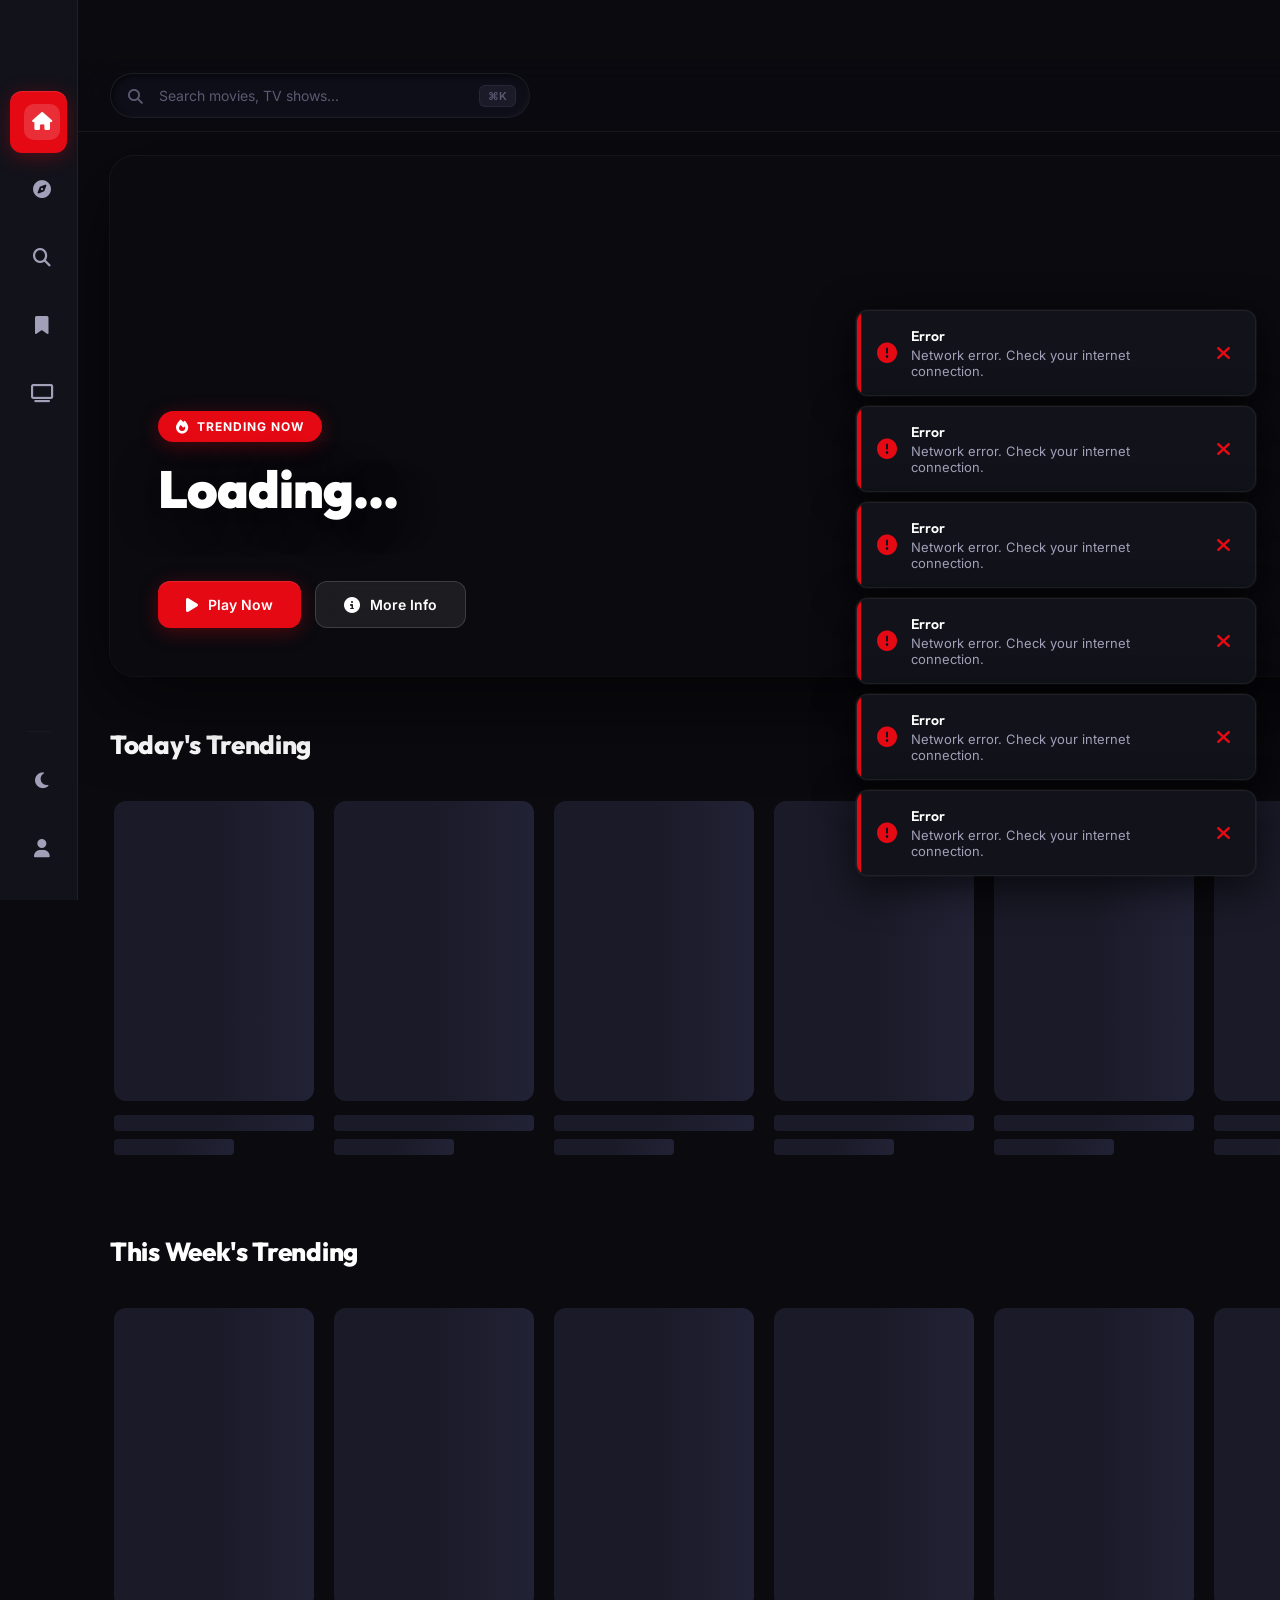
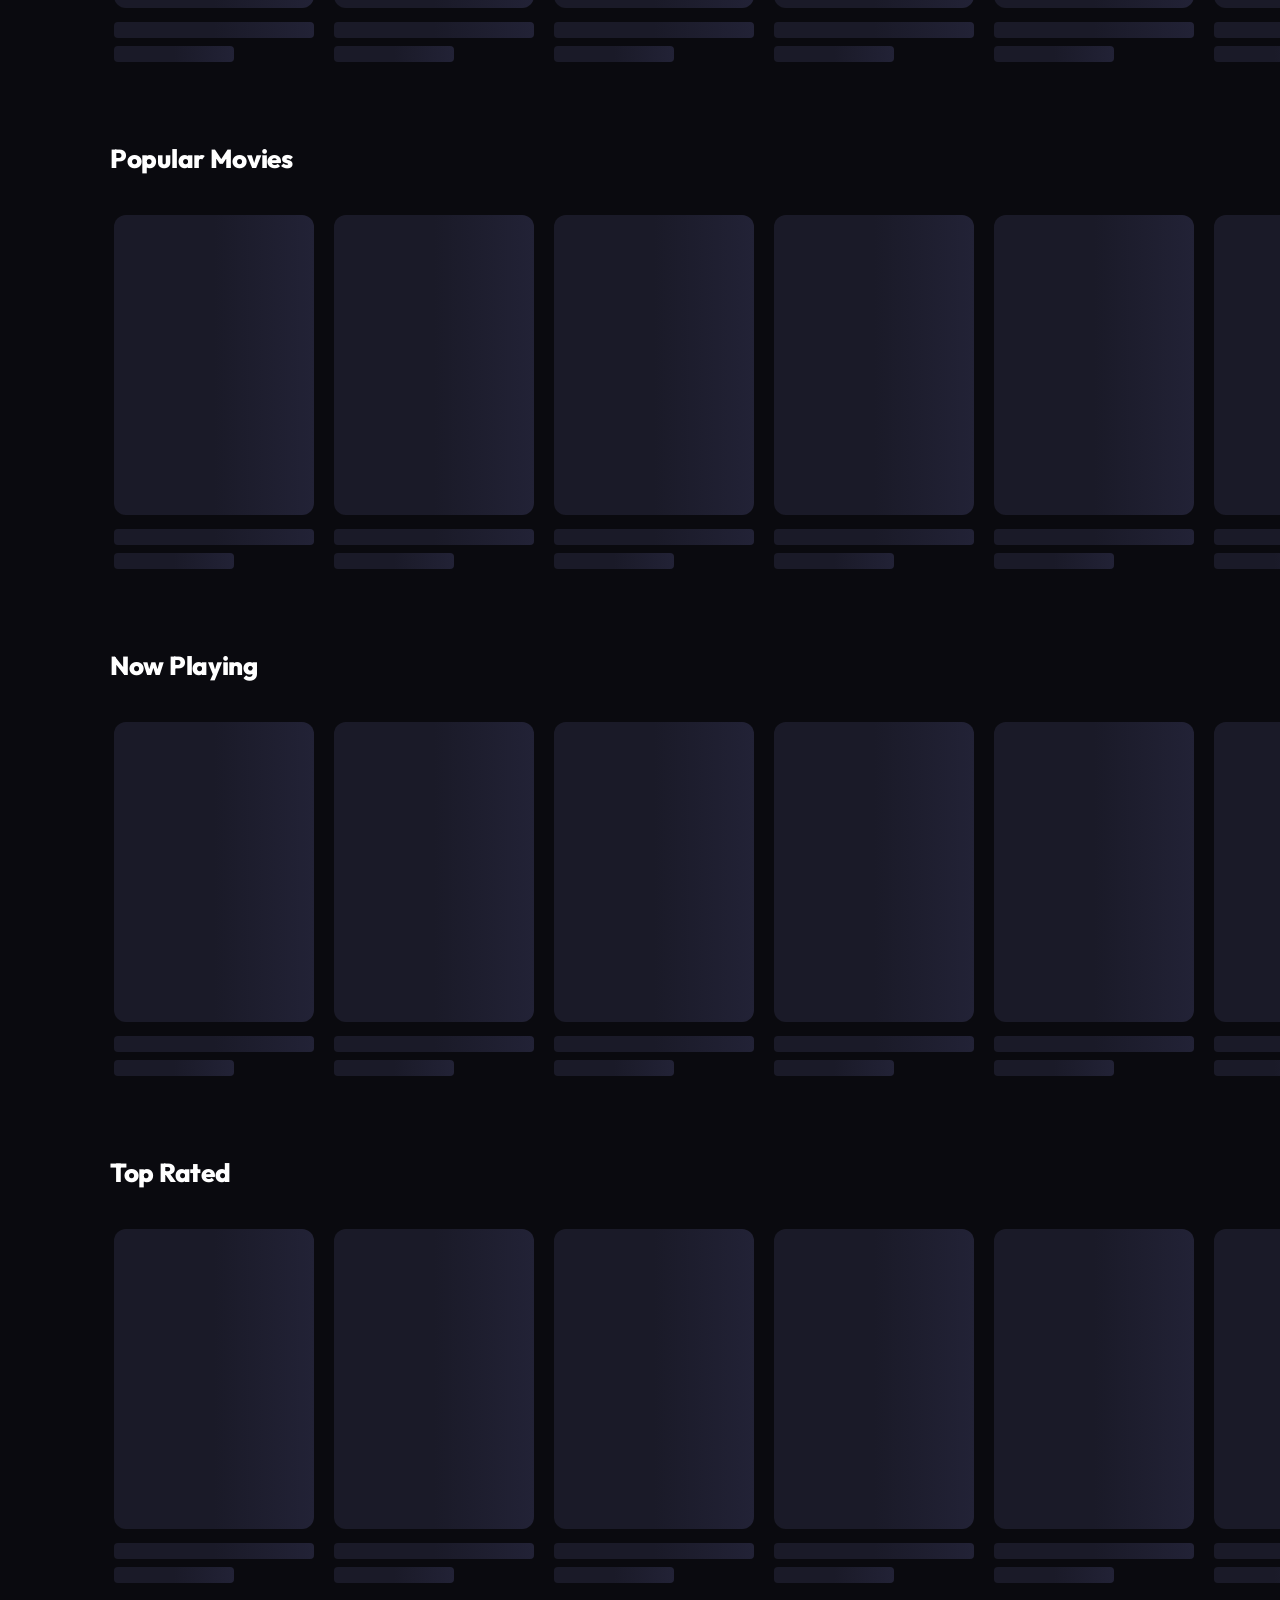
==== index.html @ bbac2f4e "Update index.html" ====
<!DOCTYPE html>
<html lang="en">
<head>
    <meta charset="UTF-8">
    <meta name="viewport" content="width=device-width, initial-scale=1.0, maximum-scale=1.0, user-scalable=no">
    <meta name="description" content="WatchMore - Stream Movies & TV Shows Free. The ultimate streaming experience.">
    <meta name="theme-color" content="#0a0a0f">
    <meta name="apple-mobile-web-app-capable" content="yes">
    <meta name="apple-mobile-web-app-status-bar-style" content="black-translucent">
    <title>WatchMore - Movies & TV Shows</title>

    <!-- Favicon -->
    <link rel="icon" href="data:image/svg+xml,<svg xmlns='http://www.w3.org/2000/svg' viewBox='0 0 100 100'><text y='.9em' font-size='90'>🎬</text></svg>">

    <!-- Fonts -->
    <link rel="preconnect" href="https://fonts.googleapis.com">
    <link rel="preconnect" href="https://fonts.gstatic.com" crossorigin>
    <link href="https://fonts.googleapis.com/css2?family=Outfit:wght@300;400;500;600;700;800;900&family=Inter:wght@300;400;500;600;700&display=swap" rel="stylesheet">

    <!-- Icons -->
    <link rel="stylesheet" href="https://cdnjs.cloudflare.com/ajax/libs/font-awesome/6.5.1/css/all.min.css">

    <!-- Styles -->
    <link rel="stylesheet" href="styles.css">

    <!-- Firebase -->
    <script src="https://www.gstatic.com/firebasejs/10.8.0/firebase-app-compat.js"></script>
    <script src="https://www.gstatic.com/firebasejs/10.8.0/firebase-auth-compat.js"></script>
    <script src="https://www.gstatic.com/firebasejs/10.8.0/firebase-firestore-compat.js"></script>
</head>
<body data-theme="dark">
    <div class="app">
        <!-- ============================================
             MOBILE HEADER
             ============================================ -->
        <header class="mobile-header">
            <div class="mobile-logo" onclick="navigateTo('home')">
                <span class="logo-icon">🎬</span>
                <span class="logo-text">Watch<span>More</span></span>
            </div>
            <div class="mobile-actions">
                <button class="mobile-icon-btn" onclick="toggleTheme()" title="Toggle theme">
                    <i class="fas fa-moon" id="mobile-theme-icon"></i>
                </button>
                <button class="mobile-icon-btn" id="mobile-login-btn" onclick="showAuthModal()" title="Account">
                    <i class="fas fa-user"></i>
                </button>
                <div class="mobile-user-avatar" id="mobile-user-avatar" onclick="showAuthModal()" style="display:none">
                    <span id="mobile-user-initial">U</span>
                </div>
            </div>
        </header>

        <!-- ============================================
             SIDEBAR NAVIGATION (Desktop)
             ============================================ -->
        <aside class="sidebar">
            <div class="sidebar-logo" onclick="navigateTo('home')">
                <span class="logo-icon">🎬</span>
                <span class="logo-text">Watch<span>More</span></span>
            </div>

            <nav class="nav-items">
                <a class="nav-item active" data-page="home" onclick="navigateTo('home')">
                    <div class="nav-icon-wrap"><i class="fas fa-home"></i></div>
                    <span class="nav-label">Home</span>
                </a>
                <a class="nav-item" data-page="discover" onclick="navigateTo('discover')">
                    <div class="nav-icon-wrap"><i class="fas fa-compass"></i></div>
                    <span class="nav-label">Discover</span>
                </a>
                <a class="nav-item" data-page="search" onclick="navigateTo('search')">
                    <div class="nav-icon-wrap"><i class="fas fa-search"></i></div>
                    <span class="nav-label">Search</span>
                </a>
                <a class="nav-item" data-page="library" onclick="navigateTo('library')">
                    <div class="nav-icon-wrap"><i class="fas fa-bookmark"></i></div>
                    <span class="nav-label">Library</span>
                </a>
                <a class="nav-item" data-page="tv" onclick="navigateTo('tv')">
                    <div class="nav-icon-wrap"><i class="fas fa-tv"></i></div>
                    <span class="nav-label">TV Shows</span>
                </a>
            </nav>

            <div class="sidebar-bottom">
                <div class="sidebar-divider"></div>
                <button class="nav-item" onclick="toggleTheme()">
                    <div class="nav-icon-wrap"><i class="fas fa-moon" id="theme-icon"></i></div>
                    <span class="nav-label">Theme</span>
                </button>
                <button class="nav-item" id="auth-nav-item" onclick="showAuthModal()">
                    <div class="nav-icon-wrap"><i class="fas fa-user"></i></div>
                    <span class="nav-label">Account</span>
                </button>
            </div>
        </aside>

        <!-- ============================================
             MAIN CONTENT
             ============================================ -->
        <main class="main-content">
            <!-- Top Navbar (Desktop) -->
            <header class="top-navbar">
                <div class="search-box">
                    <i class="fas fa-search"></i>
                    <input type="text" id="global-search" placeholder="Search movies, TV shows..." autocomplete="off">
                    <span class="search-shortcut">⌘K</span>
                </div>
                <div class="top-actions">
                    <button class="icon-btn" onclick="toggleTheme()" title="Toggle theme">
                        <i class="fas fa-moon" id="top-theme-icon"></i>
                    </button>
                    <div class="user-avatar" id="user-avatar" onclick="showAuthModal()" style="display:none" title="Account">
                        <span id="user-initial">U</span>
                    </div>
                    <button class="icon-btn" id="login-btn" onclick="showAuthModal()" title="Sign In">
                        <i class="fas fa-user"></i>
                    </button>
                </div>
            </header>

            <!-- ============================================
                 PAGES
                 ============================================ -->
            <div id="pages-container">

                <!-- HOME PAGE -->
                <div class="page active" id="page-home">
                    <div class="content">
                        <!-- Hero Section -->
                        <div class="hero" id="hero-section">
                            <div class="hero-slides" id="hero-slides"></div>
                            <div class="hero-overlay"></div>
                            <div class="hero-content">
                                <div class="hero-badge" id="hero-badge">
                                    <i class="fas fa-fire"></i> Trending Now
                                </div>
                                <h1 class="hero-title" id="hero-title">Loading...</h1>
                                <div class="hero-meta" id="hero-meta"></div>
                                <p class="hero-desc" id="hero-desc"></p>
                                <div class="hero-actions">
                                    <button class="btn btn-primary" id="hero-play" onclick="playFeatured()">
                                        <i class="fas fa-play"></i> Play Now
                                    </button>
                                    <button class="btn btn-secondary" id="hero-info" onclick="showFeaturedDetail()">
                                        <i class="fas fa-info-circle"></i> More Info
                                    </button>
                                </div>
                            </div>
                            <div class="hero-indicators" id="hero-indicators"></div>
                        </div>

                        <!-- Today's Trending -->
                        <div class="section">
                            <div class="section-header">
                                <h2 class="section-title">Today's Trending</h2>
                                <a class="see-all" onclick="navigateTo('discover')">See All <i class="fas fa-chevron-right"></i></a>
                            </div>
                            <div class="carousel-container">
                                <button class="carousel-nav prev" onclick="scrollCarousel('trending-today', -1)"><i class="fas fa-chevron-left"></i></button>
                                <div class="carousel" id="trending-today"></div>
                                <button class="carousel-nav next" onclick="scrollCarousel('trending-today', 1)"><i class="fas fa-chevron-right"></i></button>
                            </div>
                        </div>

                        <!-- This Week's Trending -->
                        <div class="section">
                            <div class="section-header">
                                <h2 class="section-title">This Week's Trending</h2>
                                <a class="see-all" onclick="navigateTo('discover')">See All <i class="fas fa-chevron-right"></i></a>
                            </div>
                            <div class="carousel-container">
                                <button class="carousel-nav prev" onclick="scrollCarousel('trending-week', -1)"><i class="fas fa-chevron-left"></i></button>
                                <div class="carousel" id="trending-week"></div>
                                <button class="carousel-nav next" onclick="scrollCarousel('trending-week', 1)"><i class="fas fa-chevron-right"></i></button>
                            </div>
                        </div>

                        <!-- Popular Movies -->
                        <div class="section">
                            <div class="section-header">
                                <h2 class="section-title">Popular Movies</h2>
                                <a class="see-all" onclick="navigateTo('discover')">See All <i class="fas fa-chevron-right"></i></a>
                            </div>
                            <div class="carousel-container">
                                <button class="carousel-nav prev" onclick="scrollCarousel('popular', -1)"><i class="fas fa-chevron-left"></i></button>
                                <div class="carousel" id="popular"></div>
                                <button class="carousel-nav next" onclick="scrollCarousel('popular', 1)"><i class="fas fa-chevron-right"></i></button>
                            </div>
                        </div>

                        <!-- Now Playing -->
                        <div class="section">
                            <div class="section-header">
                                <h2 class="section-title">Now Playing</h2>
                                <a class="see-all" onclick="navigateTo('discover')">See All <i class="fas fa-chevron-right"></i></a>
                            </div>
                            <div class="carousel-container">
                                <button class="carousel-nav prev" onclick="scrollCarousel('now-playing', -1)"><i class="fas fa-chevron-left"></i></button>
                                <div class="carousel" id="now-playing"></div>
                                <button class="carousel-nav next" onclick="scrollCarousel('now-playing', 1)"><i class="fas fa-chevron-right"></i></button>
                            </div>
                        </div>

                        <!-- Top Rated -->
                        <div class="section">
                            <div class="section-header">
                                <h2 class="section-title">Top Rated</h2>
                                <a class="see-all" onclick="navigateTo('discover')">See All <i class="fas fa-chevron-right"></i></a>
                            </div>
                            <div class="carousel-container">
                                <button class="carousel-nav prev" onclick="scrollCarousel('top-rated', -1)"><i class="fas fa-chevron-left"></i></button>
                                <div class="carousel" id="top-rated"></div>
                                <button class="carousel-nav next" onclick="scrollCarousel('top-rated', 1)"><i class="fas fa-chevron-right"></i></button>
                            </div>
                        </div>
                    </div>
                </div>

                <!-- DISCOVER PAGE -->
                <div class="page" id="page-discover">
                    <div class="page-header">
                        <h1>Discover</h1>
                        <div class="content-tabs">
                            <button class="content-tab active" data-type="movie" onclick="setContentType('movie')">Movies</button>
                            <button class="content-tab" data-type="tv" onclick="setContentType('tv')">TV Shows</button>
                        </div>
                        <div class="filter-chips" id="discover-filters">
                            <button class="filter-chip active" data-filter="discover" onclick="setFilter('discover')">Discover</button>
                            <button class="filter-chip" data-filter="todayTrending" onclick="setFilter('todayTrending')">Trending Today</button>
                            <button class="filter-chip" data-filter="thisWeekTrending" onclick="setFilter('thisWeekTrending')">Trending Week</button>
                            <button class="filter-chip" data-filter="popular" onclick="setFilter('popular')">Popular</button>
                            <button class="filter-chip" data-filter="nowPlaying" onclick="setFilter('nowPlaying')">Now Playing</button>
                            <button class="filter-chip" data-filter="upcoming" onclick="setFilter('upcoming')">Upcoming</button>
                            <button class="filter-chip" data-filter="topRated" onclick="setFilter('topRated')">Top Rated</button>
                        </div>
                    </div>
                    <div class="content">
                        <div class="movie-grid" id="discover-grid"></div>
                        <div class="pagination" id="discover-pagination"></div>
                    </div>
                </div>

                <!-- TV SHOWS PAGE -->
                <div class="page" id="page-tv">
                    <div class="page-header">
                        <h1>TV Shows</h1>
                        <p>Stream the best TV series and shows</p>
                        <div class="filter-chips" id="tv-filters">
                            <button class="filter-chip active" data-filter="popular" onclick="TVPage.setFilter('popular')">Popular</button>
                            <button class="filter-chip" data-filter="topRated" onclick="TVPage.setFilter('topRated')">Top Rated</button>
                            <button class="filter-chip" data-filter="onTheAir" onclick="TVPage.setFilter('onTheAir')">On The Air</button>
                            <button class="filter-chip" data-filter="airingToday" onclick="TVPage.setFilter('airingToday')">Airing Today</button>
                        </div>
                    </div>
                    <div class="content">
                        <div class="movie-grid" id="tv-grid"></div>
                        <div class="pagination" id="tv-pagination"></div>
                    </div>
                </div>

                <!-- SEARCH PAGE -->
                <div class="page" id="page-search">
                    <div class="page-header">
                        <h1>Search</h1>
                        <p id="search-subtitle">Find your favorite movies and TV shows</p>
                    </div>
                    <div class="content">
                        <div class="search-page-bar" id="search-page-bar">
                            <div class="search-box mobile-search-box">
                                <i class="fas fa-search"></i>
                                <input type="text" id="page-search-input" placeholder="Search movies, TV shows..." autocomplete="off">
                                <button class="search-clear-btn" id="search-clear" onclick="SearchPage.clearSearch()" style="display:none">
                                    <i class="fas fa-times"></i>
                                </button>
                            </div>
                        </div>
                        <div class="movie-grid" id="search-grid"></div>
                        <div class="no-results" id="search-empty" style="display:none">
                            <i class="fas fa-search"></i>
                            <h3>No results found</h3>
                            <p>Try searching with different keywords</p>
                        </div>
                    </div>
                </div>

                <!-- LIBRARY PAGE -->
                <div class="page" id="page-library">
                    <div class="page-header">
                        <h1>My Library</h1>
                        <p>Your saved movies and TV shows</p>
                    </div>
                    <div class="content">
                        <div class="movie-grid" id="library-grid"></div>
                        <div class="library-empty" id="library-empty">
                            <i class="fas fa-bookmark"></i>
                            <h3>Your library is empty</h3>
                            <p>Save movies and TV shows to watch later</p>
                            <button class="btn btn-primary mt-4" onclick="navigateTo('discover')">
                                <i class="fas fa-compass"></i> Discover
                            </button>
                        </div>
                    </div>
                </div>

                <!-- DETAIL PAGE -->
                <div class="page" id="page-detail">
                    <div class="detail-hero">
                        <div class="backdrop" id="detail-backdrop"></div>
                    </div>
                    <div class="detail-content">
                        <div class="detail-poster">
                            <img id="detail-poster-img" src="" alt="" loading="eager">
                        </div>
                        <div class="detail-info">
                            <span class="detail-type-badge" id="detail-type">Movie</span>
                            <h1 class="detail-title" id="detail-title">Loading...</h1>
                            <div class="detail-meta">
                                <div class="rating-large"><i class="fas fa-star"></i><span id="detail-rating">0.0</span></div>
                                <span class="badge" id="detail-year">2024</span>
                                <span class="badge" id="detail-runtime">2h 30m</span>
                                <span class="badge" id="detail-episodes" style="display:none"></span>
                            </div>
                            <div class="genre-tags" id="detail-genres"></div>
                            <div class="detail-actions">
                                <button class="btn btn-primary" onclick="playCurrent()">
                                    <i class="fas fa-play"></i> Play Now
                                </button>
                                <button class="btn btn-watchlist" id="detail-watchlist-btn" onclick="toggleWatchlistCurrent()">
                                    <i class="fas fa-bookmark"></i> Add to Watchlist
                                </button>
                                <button class="btn btn-secondary" onclick="shareCurrent()">
                                    <i class="fas fa-share"></i>
                                </button>
                            </div>
                            <p class="detail-overview" id="detail-overview"></p>
                            <div class="stats-row">
                                <div class="stat">
                                    <div class="stat-value" id="detail-status">Released</div>
                                    <div class="stat-label">Status</div>
                                </div>
                                <div class="stat">
                                    <div class="stat-value" id="detail-budget">-</div>
                                    <div class="stat-label">Budget</div>
                                </div>
                                <div class="stat">
                                    <div class="stat-value" id="detail-revenue">-</div>
                                    <div class="stat-label">Revenue</div>
                                </div>
                                <div class="stat">
                                    <div class="stat-value" id="detail-votes">0</div>
                                    <div class="stat-label">Votes</div>
                                </div>
                            </div>
                            <!-- Seasons for TV -->
                            <div class="seasons-section" id="seasons-section" style="display:none">
                                <h3>Seasons</h3>
                                <div class="seasons-grid" id="seasons-grid"></div>
                            </div>
                        </div>
                    </div>
                    <div class="detail-sections">
                        <div class="section">
                            <div class="section-header"><h2 class="section-title">Top Cast</h2></div>
                            <div class="cast-grid" id="detail-cast"></div>
                        </div>
                        <div class="section" id="related-section">
                            <div class="section-header"><h2 class="section-title">More Like This</h2></div>
                            <div class="carousel-container">
                                <button class="carousel-nav prev" onclick="scrollCarousel('related', -1)"><i class="fas fa-chevron-left"></i></button>
                                <div class="carousel" id="related"></div>
                                <button class="carousel-nav next" onclick="scrollCarousel('related', 1)"><i class="fas fa-chevron-right"></i></button>
                            </div>
                        </div>
                    </div>
                </div>
            </div>
        </main>

        <!-- ============================================
             BOTTOM NAV (Mobile)
             ============================================ -->
        <nav class="bottom-nav">
            <a class="bottom-nav-item active" data-page="home" onclick="navigateTo('home')">
                <i class="fas fa-home"></i>
                <span>Home</span>
            </a>
            <a class="bottom-nav-item" data-page="discover" onclick="navigateTo('discover')">
                <i class="fas fa-compass"></i>
                <span>Discover</span>
            </a>
            <a class="bottom-nav-item" data-page="search" onclick="navigateTo('search')">
                <i class="fas fa-search"></i>
                <span>Search</span>
            </a>
            <a class="bottom-nav-item" data-page="tv" onclick="navigateTo('tv')">
                <i class="fas fa-tv"></i>
                <span>TV</span>
            </a>
            <a class="bottom-nav-item" data-page="library" onclick="navigateTo('library')">
                <i class="fas fa-bookmark"></i>
                <span>Library</span>
            </a>
        </nav>
    </div>

    <!-- ============================================
         AUTH MODAL
         ============================================ -->
    <div class="modal-overlay" id="auth-modal">
        <div class="modal">
            <button class="modal-close" onclick="closeAuthModal()"><i class="fas fa-times"></i></button>
            <div class="modal-header">
                <div class="modal-logo">🎬 WatchMore</div>
                <h2 id="auth-title">Welcome Back</h2>
                <p id="auth-subtitle">Sign in to access your library</p>
            </div>

            <div class="social-login">
                <button class="social-btn" onclick="UI.showToast('Google sign-in coming soon', 'info')">
                    <i class="fab fa-google"></i> Google
                </button>
                <button class="social-btn" onclick="UI.showToast('GitHub sign-in coming soon', 'info')">
                    <i class="fab fa-github"></i> GitHub
                </button>
            </div>

            <div class="divider-text">or continue with email</div>

            <form id="auth-form" onsubmit="handleAuth(event)">
                <div class="form-group">
                    <label>Email</label>
                    <input type="email" id="auth-email" placeholder="you@example.com" required>
                </div>
                <div class="form-group">
                    <label>Password</label>
                    <input type="password" id="auth-password" placeholder="••••••••" required minlength="6">
                </div>
                <button type="submit" class="btn btn-primary" id="auth-btn">
                    <i class="fas fa-sign-in-alt"></i> Sign In
                </button>
            </form>
            <div class="modal-footer">
                <span id="auth-footer-text">Don't have an account?</span>
                <a onclick="toggleAuthMode()" id="auth-toggle">Sign Up</a>
            </div>
        </div>
    </div>

    <!-- ============================================
         PLAYER MODAL
         ============================================ -->
    <div class="player-modal" id="player-modal">
        <div class="player-wrapper">
            <button class="player-close" onclick="closePlayer()"><i class="fas fa-times"></i></button>
            <div class="player-container">
                <iframe id="player-iframe" src="" allowfullscreen allow="autoplay; fullscreen; picture-in-picture; encrypted-media"></iframe>
            </div>
            <div class="player-title" id="player-title"></div>
            <div class="player-controls-bar">
                <span id="player-info-text"></span>
                <div class="player-controls-right">
                    <button class="btn btn-sm btn-ghost" onclick="PlayerManager.switchSource()" title="Switch video source">
                        <i class="fas fa-sync-alt"></i> Switch Source
                    </button>
                    <button class="btn btn-sm btn-ghost" onclick="PlayerManager.toggleFullscreen()">
                        <i class="fas fa-expand"></i> Fullscreen
                    </button>
                </div>
            </div>
        </div>
    </div>

    <!-- ============================================
         SEASON EPISODES MODAL
         ============================================ -->
    <div class="modal-overlay" id="season-modal">
        <div class="modal modal-wide">
            <button class="modal-close" onclick="closeSeasonModal()"><i class="fas fa-times"></i></button>
            <div class="modal-header">
                <h2 id="season-title">Season 1</h2>
            </div>
            <div class="episodes-list" id="episodes-list"></div>
        </div>
    </div>

    <!-- ============================================
         TOAST CONTAINER
         ============================================ -->
    <div class="toast-container" id="toast-container"></div>

    <!-- ============================================
         SCRIPTS
         ============================================ -->
    <script src="utils.js"></script>
    <script src="components.js"></script>
    <script src="router.js"></script>
    <script src="home.js"></script>
    <script src="discover.js"></script>
    <script src="tv.js"></script>
    <script src="search.js"></script>
    <script src="library.js"></script>
    <script src="detail.js"></script>
    <script src="app.js"></script>
</body>
</html>
---- styles.css ----
/* ============================================
   WATCHMORE - Premium Stylesheet
   Neumorphism + Glassmorphism Design System
   ============================================ */

:root {
    --bg-primary: #0a0a0f;
    --bg-secondary: #12121a;
    --bg-tertiary: #1a1a28;
    --bg-card: #161622;
    --bg-hover: #222236;
    --bg-input: #0e0e18;
    --bg-elevated: #1e1e30;
    --text-primary: #FFFFFF;
    --text-secondary: #a0a0b8;
    --text-muted: #5a5a72;
    --text-subtle: #3a3a52;
    --accent: #e50914;
    --accent-hover: #c40812;
    --accent-glow: rgba(229, 9, 20, 0.3);
    --accent-light: rgba(229, 9, 20, 0.12);
    --accent-secondary: #7c3aed;
    --accent-secondary-glow: rgba(124, 58, 237, 0.3);
    --border: rgba(255,255,255,0.06);
    --border-light: rgba(255,255,255,0.1);
    --border-glow: rgba(255,255,255,0.04);
    --shadow: rgba(0,0,0,0.5);
    --shadow-lg: rgba(0,0,0,0.7);
    --shadow-sm: rgba(0,0,0,0.3);
    --neu-shadow-light: rgba(255,255,255,0.03);
    --neu-shadow-dark: rgba(0,0,0,0.6);
    --sidebar-width: 78px;
    --sidebar-expanded: 240px;
    --topbar-height: 72px;
    --bottom-nav-height: 64px;
    --radius: 16px;
    --radius-sm: 12px;
    --radius-lg: 24px;
    --radius-xl: 32px;
    --radius-pill: 100px;
    --transition: all 0.35s cubic-bezier(0.4, 0, 0.2, 1);
    --transition-fast: all 0.2s cubic-bezier(0.4, 0, 0.2, 1);
    --transition-bounce: all 0.4s cubic-bezier(0.34, 1.56, 0.64, 1);
    --font-heading: 'Outfit', -apple-system, BlinkMacSystemFont, sans-serif;
    --font-body: 'Inter', -apple-system, BlinkMacSystemFont, sans-serif;
}

[data-theme="light"] {
    --bg-primary: #f0f2f5;
    --bg-secondary: #e8eaf0;
    --bg-tertiary: #dde0e8;
    --bg-card: #ffffff;
    --bg-hover: #e0e3eb;
    --bg-input: #f5f6fa;
    --bg-elevated: #ffffff;
    --text-primary: #0f0f1a;
    --text-secondary: #4a4a62;
    --text-muted: #8a8aa0;
    --text-subtle: #c0c0d0;
    --border: rgba(0,0,0,0.06);
    --border-light: rgba(0,0,0,0.1);
    --border-glow: rgba(0,0,0,0.04);
    --shadow: rgba(0,0,0,0.08);
    --shadow-lg: rgba(0,0,0,0.15);
    --shadow-sm: rgba(0,0,0,0.04);
    --neu-shadow-light: rgba(255,255,255,0.8);
    --neu-shadow-dark: rgba(163,177,198,0.5);
}

* { margin: 0; padding: 0; box-sizing: border-box; -webkit-tap-highlight-color: transparent; }
html { scroll-behavior: smooth; -webkit-text-size-adjust: 100%; }
body { font-family: var(--font-body); background: var(--bg-primary); color: var(--text-primary); overflow-x: hidden; transition: var(--transition); -webkit-font-smoothing: antialiased; -moz-osx-font-smoothing: grayscale; min-height: 100vh; }
::-webkit-scrollbar { width: 6px; height: 6px; }
::-webkit-scrollbar-track { background: transparent; }
::-webkit-scrollbar-thumb { background: var(--bg-tertiary); border-radius: 3px; }
::-webkit-scrollbar-thumb:hover { background: var(--text-muted); }
::selection { background: var(--accent); color: white; }
.app { display: flex; min-height: 100vh; }

/* Mobile Header */
.mobile-header { display: none; position: fixed; top: 0; left: 0; right: 0; height: 60px; background: rgba(10, 10, 15, 0.92); backdrop-filter: blur(24px) saturate(180%); -webkit-backdrop-filter: blur(24px) saturate(180%); border-bottom: 1px solid var(--border); z-index: 1000; align-items: center; justify-content: space-between; padding: 0 16px; transition: var(--transition); }
[data-theme="light"] .mobile-header { background: rgba(240, 242, 245, 0.92); }
.mobile-logo { display: flex; align-items: center; gap: 10px; cursor: pointer; font-family: var(--font-heading); font-weight: 800; font-size: 18px; letter-spacing: -0.5px; }
.mobile-logo .logo-icon { font-size: 24px; }
.mobile-logo .logo-text span { color: var(--accent); }
.mobile-actions { display: flex; align-items: center; gap: 8px; }
.mobile-icon-btn { width: 38px; height: 38px; border-radius: 50%; border: 1px solid var(--border); background: var(--bg-secondary); color: var(--text-primary); cursor: pointer; display: flex; align-items: center; justify-content: center; font-size: 15px; transition: var(--transition-fast); }
.mobile-icon-btn:hover { background: var(--bg-hover); transform: scale(1.08); }
.mobile-user-avatar { width: 36px; height: 36px; border-radius: 50%; background: linear-gradient(135deg, var(--accent), var(--accent-secondary)); display: flex; align-items: center; justify-content: center; font-weight: 700; font-size: 13px; color: white; cursor: pointer; border: 2px solid transparent; transition: var(--transition-fast); }

/* Sidebar */
.sidebar { position: fixed; left: 0; top: 0; width: var(--sidebar-width); height: 100vh; background: var(--bg-secondary); border-right: 1px solid var(--border); display: flex; flex-direction: column; align-items: center; padding: 20px 0; z-index: 1000; transition: var(--transition); overflow: hidden; }
.sidebar-logo { display: flex; align-items: center; gap: 12px; margin-bottom: 36px; cursor: pointer; font-family: var(--font-heading); font-weight: 800; font-size: 20px; letter-spacing: -0.5px; white-space: nowrap; padding: 0 14px; transition: var(--transition); }
.sidebar-logo .logo-icon { font-size: 28px; flex-shrink: 0; }
.sidebar-logo .logo-text { opacity: 0; transition: opacity 0.25s ease; white-space: nowrap; }
.sidebar-logo .logo-text span { color: var(--accent); }
.sidebar-logo:hover { transform: scale(1.03); }
.nav-items { display: flex; flex-direction: column; gap: 6px; width: 100%; padding: 0 10px; flex: 1; }
.nav-item { display: flex; align-items: center; gap: 14px; padding: 13px 14px; border-radius: var(--radius-sm); cursor: pointer; transition: var(--transition-fast); color: var(--text-secondary); text-decoration: none; font-size: 14px; font-weight: 600; position: relative; border: none; background: none; font-family: inherit; width: 100%; }
.nav-item:hover { background: var(--bg-hover); color: var(--text-primary); }
.nav-item.active { background: var(--accent); color: white; box-shadow: 0 4px 20px var(--accent-glow), inset 0 1px 0 rgba(255,255,255,0.1); }
.nav-item .nav-icon-wrap { width: 36px; height: 36px; border-radius: 10px; display: flex; align-items: center; justify-content: center; font-size: 18px; flex-shrink: 0; transition: var(--transition-fast); background: transparent; }
.nav-item.active .nav-icon-wrap { background: rgba(255,255,255,0.15); }
.nav-label { opacity: 0; white-space: nowrap; transition: opacity 0.25s ease; font-size: 14px; font-weight: 600; }
.sidebar:hover { width: var(--sidebar-expanded); }
.sidebar:hover .logo-text, .sidebar:hover .nav-label { opacity: 1; }
.sidebar-bottom { width: 100%; padding: 0 10px; display: flex; flex-direction: column; gap: 6px; margin-top: auto; }
.sidebar-divider { height: 1px; background: var(--border); margin: 12px 16px; opacity: 0.5; }

/* Main Content */
.main-content { margin-left: var(--sidebar-width); flex: 1; min-height: 100vh; transition: var(--transition); display: flex; flex-direction: column; }
.sidebar:hover ~ .main-content { margin-left: var(--sidebar-expanded); }

/* Top Navbar */
.top-navbar { position: sticky; top: 0; height: var(--topbar-height); background: rgba(10, 10, 15, 0.8); backdrop-filter: blur(24px) saturate(180%); -webkit-backdrop-filter: blur(24px) saturate(180%); border-bottom: 1px solid var(--border); display: flex; align-items: center; justify-content: space-between; padding: 0 32px; z-index: 100; transition: var(--transition); gap: 20px; }
[data-theme="light"] .top-navbar { background: rgba(240, 242, 245, 0.8); }
.search-box { position: relative; width: 420px; max-width: 100%; flex-shrink: 1; }
.search-box input { width: 100%; padding: 13px 16px 13px 48px; border-radius: var(--radius-pill); border: 1px solid var(--border); background: var(--bg-input); color: var(--text-primary); font-family: var(--font-body); font-size: 14px; outline: none; transition: var(--transition-fast); box-shadow: inset 2px 2px 5px var(--neu-shadow-dark), inset -2px -2px 5px var(--neu-shadow-light); }
.search-box input::placeholder { color: var(--text-muted); }
.search-box input:focus { border-color: var(--accent); box-shadow: 0 0 0 3px var(--accent-light), inset 2px 2px 5px var(--neu-shadow-dark), inset -2px -2px 5px var(--neu-shadow-light); }
.search-box i { position: absolute; left: 18px; top: 50%; transform: translateY(-50%); color: var(--text-muted); font-size: 15px; pointer-events: none; }
.search-shortcut { position: absolute; right: 14px; top: 50%; transform: translateY(-50%); background: var(--bg-tertiary); padding: 3px 8px; border-radius: 6px; font-size: 11px; color: var(--text-muted); font-weight: 600; pointer-events: none; border: 1px solid var(--border); font-family: var(--font-body); }
.top-actions { display: flex; align-items: center; gap: 12px; flex-shrink: 0; }
.icon-btn { width: 42px; height: 42px; border-radius: 50%; border: 1px solid var(--border); background: var(--bg-secondary); color: var(--text-primary); cursor: pointer; display: flex; align-items: center; justify-content: center; transition: var(--transition-fast); font-size: 15px; position: relative; box-shadow: 3px 3px 8px var(--neu-shadow-dark), -3px -3px 8px var(--neu-shadow-light); }
.icon-btn:hover { background: var(--bg-hover); transform: scale(1.08); border-color: var(--border-light); box-shadow: 5px 5px 15px var(--neu-shadow-dark), -5px -5px 15px var(--neu-shadow-light); }
.icon-btn:active { transform: scale(0.95); box-shadow: inset 2px 2px 5px var(--neu-shadow-dark), inset -2px -2px 5px var(--neu-shadow-light); }
.user-avatar { width: 40px; height: 40px; border-radius: 50%; background: linear-gradient(135deg, var(--accent), var(--accent-secondary)); display: flex; align-items: center; justify-content: center; font-weight: 700; font-size: 14px; color: white; cursor: pointer; transition: var(--transition-fast); border: 2px solid transparent; box-shadow: 0 4px 15px var(--accent-glow); }
.user-avatar:hover { transform: scale(1.08); border-color: var(--accent); box-shadow: 0 0 20px var(--accent-glow); }

.content { padding: 24px 32px 40px; flex: 1; }
.content-narrow { max-width: 1400px; margin: 0 auto; }

/* Hero */
.hero { position: relative; height: 520px; border-radius: var(--radius-lg); overflow: hidden; margin-bottom: 52px; box-shadow: 0 25px 80px var(--shadow), 0 0 0 1px var(--border); }
.hero-slides { position: absolute; inset: 0; }
.hero-slide { position: absolute; inset: 0; background-size: cover; background-position: center 20%; opacity: 0; transition: opacity 0.8s ease, transform 8s ease; transform: scale(1); }
.hero-slide.active { opacity: 1; transform: scale(1.05); }
.hero-overlay { position: absolute; inset: 0; background: linear-gradient(to top, var(--bg-primary) 0%, rgba(10, 10, 15, 0.7) 25%, rgba(10, 10, 15, 0.3) 55%, rgba(10, 10, 15, 0.6) 100%); z-index: 1; }
[data-theme="light"] .hero-overlay { background: linear-gradient(to top, var(--bg-primary) 0%, rgba(240, 242, 245, 0.7) 25%, rgba(240, 242, 245, 0.3) 55%, rgba(240, 242, 245, 0.6) 100%); }
.hero-content { position: absolute; bottom: 0; left: 0; right: 0; padding: 48px; z-index: 2; }
.hero-badge { display: inline-flex; align-items: center; gap: 8px; background: var(--accent); color: white; padding: 8px 18px; border-radius: var(--radius-pill); font-size: 12px; font-weight: 700; margin-bottom: 20px; text-transform: uppercase; letter-spacing: 1px; box-shadow: 0 4px 20px var(--accent-glow); animation: pulse-glow 2s ease-in-out infinite; }
@keyframes pulse-glow { 0%, 100% { box-shadow: 0 4px 20px var(--accent-glow); } 50% { box-shadow: 0 4px 30px rgba(229, 9, 20, 0.5); } }
.hero-badge i { font-size: 14px; }
.hero-title { font-family: var(--font-heading); font-size: 52px; font-weight: 900; line-height: 1.05; margin-bottom: 16px; max-width: 700px; text-shadow: 0 4px 40px rgba(0,0,0,0.7); letter-spacing: -1px; }
.hero-meta { display: flex; align-items: center; gap: 20px; margin-bottom: 20px; font-size: 14px; color: var(--text-secondary); flex-wrap: wrap; }
.hero-meta .rating { display: flex; align-items: center; gap: 6px; color: #FFD700; font-weight: 700; font-size: 16px; }
.hero-meta .rating i { font-size: 14px; }
.hero-meta .year { color: var(--text-secondary); font-weight: 500; }
.hero-meta .genre { background: rgba(255,255,255,0.08); backdrop-filter: blur(12px); padding: 5px 16px; border-radius: var(--radius-pill); font-size: 12px; font-weight: 500; border: 1px solid rgba(255,255,255,0.1); }
.hero-desc { max-width: 550px; font-size: 15px; line-height: 1.7; color: var(--text-secondary); margin-bottom: 28px; display: -webkit-box; -webkit-line-clamp: 3; -webkit-box-orient: vertical; overflow: hidden; }
.hero-actions { display: flex; gap: 14px; flex-wrap: wrap; }
.hero-indicators { position: absolute; bottom: 24px; right: 48px; display: flex; gap: 8px; z-index: 3; }
.hero-indicator { width: 32px; height: 4px; border-radius: 2px; background: rgba(255,255,255,0.2); cursor: pointer; transition: var(--transition-fast); border: none; }
.hero-indicator.active { background: var(--accent); width: 48px; box-shadow: 0 0 10px var(--accent-glow); }
.hero-indicator:hover { background: rgba(255,255,255,0.4); }

/* Buttons */
.btn { display: inline-flex; align-items: center; justify-content: center; gap: 10px; padding: 14px 28px; border-radius: var(--radius-sm); font-family: var(--font-body); font-size: 14px; font-weight: 600; cursor: pointer; border: none; transition: var(--transition-fast); text-decoration: none; position: relative; overflow: hidden; white-space: nowrap; }
.btn::after { content: ''; position: absolute; inset: 0; background: rgba(255,255,255,0); transition: var(--transition-fast); }
.btn:hover::after { background: rgba(255,255,255,0.08); }
.btn:active { transform: scale(0.97); }
.btn-primary { background: var(--accent); color: white; box-shadow: 0 4px 20px var(--accent-glow), inset 0 1px 0 rgba(255,255,255,0.1); }
.btn-primary:hover { background: var(--accent-hover); transform: translateY(-2px); box-shadow: 0 8px 30px var(--accent-glow), inset 0 1px 0 rgba(255,255,255,0.15); }
.btn-secondary { background: rgba(255,255,255,0.08); color: var(--text-primary); border: 1px solid rgba(255,255,255,0.15); backdrop-filter: blur(12px); }
.btn-secondary:hover { background: rgba(255,255,255,0.15); transform: translateY(-2px); border-color: rgba(255,255,255,0.25); }
.btn-ghost { background: transparent; color: var(--text-primary); border: 1px solid var(--border); }
.btn-ghost:hover { background: var(--bg-hover); border-color: var(--border-light); }
.btn-sm { padding: 10px 20px; font-size: 13px; }
.btn-lg { padding: 16px 36px; font-size: 16px; }
.btn i { font-size: 16px; }

/* Sections */
.section { margin-bottom: 56px; }
.section-header { display: flex; align-items: center; justify-content: space-between; margin-bottom: 24px; }
.section-title { font-family: var(--font-heading); font-size: 26px; font-weight: 800; letter-spacing: -0.3px; }
.section-subtitle { font-size: 14px; color: var(--text-secondary); margin-top: 4px; }
.see-all { display: flex; align-items: center; gap: 6px; color: var(--accent); font-size: 13px; font-weight: 600; cursor: pointer; text-decoration: none; transition: var(--transition-fast); padding: 8px 14px; border-radius: var(--radius-pill); background: var(--accent-light); }
.see-all:hover { gap: 10px; background: rgba(229, 9, 20, 0.2); transform: translateX(2px); }
.see-all i { font-size: 12px; transition: var(--transition-fast); }

/* Carousel */
.carousel-container { position: relative; overflow: hidden; margin: 0 -8px; padding: 8px; }
.carousel { display: flex; gap: 20px; overflow-x: auto; scroll-behavior: smooth; scroll-snap-type: x mandatory; padding: 8px 4px; -webkit-overflow-scrolling: touch; scrollbar-width: none; }
.carousel::-webkit-scrollbar { display: none; }
.carousel-nav { position: absolute; top: 50%; transform: translateY(-50%); width: 44px; height: 44px; border-radius: 50%; background: var(--bg-secondary); border: 1px solid var(--border); color: var(--text-primary); cursor: pointer; display: flex; align-items: center; justify-content: center; z-index: 10; transition: var(--transition-fast); opacity: 0; box-shadow: 0 4px 15px var(--shadow), 3px 3px 8px var(--neu-shadow-dark), -3px -3px 8px var(--neu-shadow-light); font-size: 14px; }
.carousel-container:hover .carousel-nav { opacity: 1; }
.carousel-nav:hover { background: var(--accent); color: white; border-color: var(--accent); transform: translateY(-50%) scale(1.1); box-shadow: 0 4px 20px var(--accent-glow); }
.carousel-nav.prev { left: 8px; }
.carousel-nav.next { right: 8px; }

/* Movie Card */
.movie-card { flex: 0 0 auto; width: 200px; scroll-snap-align: start; cursor: pointer; transition: var(--transition); position: relative; border-radius: var(--radius-sm); }
.movie-card:hover { transform: translateY(-12px); }
.movie-card:hover .movie-poster { box-shadow: 0 20px 50px var(--shadow-lg), 0 0 0 1px var(--border-light); }
.movie-card:hover .movie-poster img { transform: scale(1.1); }
.movie-poster { position: relative; width: 100%; aspect-ratio: 2/3; border-radius: var(--radius-sm); overflow: hidden; background: var(--bg-tertiary); margin-bottom: 14px; box-shadow: 8px 8px 20px var(--neu-shadow-dark), -8px -8px 20px var(--neu-shadow-light), 0 0 0 1px var(--border); transition: var(--transition); }
.movie-poster img { width: 100%; height: 100%; object-fit: cover; transition: transform 0.6s cubic-bezier(0.4, 0, 0.2, 1); }
.movie-poster .poster-overlay { position: absolute; inset: 0; background: linear-gradient(to top, rgba(0,0,0,0.9) 0%, rgba(0,0,0,0.4) 40%, transparent 70%); opacity: 0; transition: opacity 0.35s ease; display: flex; align-items: flex-end; padding: 16px; }
.movie-card:hover .poster-overlay { opacity: 1; }
.movie-poster .play-btn { position: absolute; top: 50%; left: 50%; transform: translate(-50%, -50%) scale(0.6); width: 56px; height: 56px; border-radius: 50%; background: var(--accent); color: white; display: flex; align-items: center; justify-content: center; font-size: 20px; opacity: 0; transition: all 0.4s cubic-bezier(0.34, 1.56, 0.64, 1); border: 3px solid rgba(255,255,255,0.2); box-shadow: 0 8px 30px var(--accent-glow); }
.movie-card:hover .play-btn { opacity: 1; transform: translate(-50%, -50%) scale(1); }
.movie-poster .play-btn:hover { transform: translate(-50%, -50%) scale(1.15); background: var(--accent-hover); }
.movie-rating { position: absolute; top: 10px; right: 10px; background: rgba(0,0,0,0.75); backdrop-filter: blur(12px); padding: 5px 10px; border-radius: 10px; font-size: 12px; font-weight: 800; color: #FFD700; display: flex; align-items: center; gap: 4px; border: 1px solid rgba(255,255,255,0.1); box-shadow: 0 4px 12px rgba(0,0,0,0.3); }
.movie-rating i { font-size: 10px; }
.movie-info h3 { font-size: 14px; font-weight: 600; margin-bottom: 6px; white-space: nowrap; overflow: hidden; text-overflow: ellipsis; transition: var(--transition-fast); font-family: var(--font-heading); }
.movie-card:hover .movie-info h3 { color: var(--accent); }
.movie-info .movie-meta { display: flex; align-items: center; gap: 8px; font-size: 12px; color: var(--text-muted); }
.movie-info .movie-meta .dot { width: 3px; height: 3px; border-radius: 50%; background: var(--text-muted); }

/* Movie Grid */
.movie-grid { display: grid; grid-template-columns: repeat(auto-fill, minmax(180px, 1fr)); gap: 24px; }
.movie-grid .movie-card { width: 100%; }

/* Detail Page */
.detail-hero { position: relative; height: 75vh; min-height: 550px; max-height: 800px; overflow: hidden; }
.detail-hero .backdrop { position: absolute; inset: 0; background-size: cover; background-position: center 15%; }
.detail-hero .backdrop::after { content: ''; position: absolute; inset: 0; background: linear-gradient(to top, var(--bg-primary) 0%, rgba(10, 10, 15, 0.6) 35%, rgba(10, 10, 15, 0.3) 100%); }
[data-theme="light"] .detail-hero .backdrop::after { background: linear-gradient(to top, var(--bg-primary) 0%, rgba(240, 242, 245, 0.6) 35%, rgba(240, 242, 245, 0.3) 100%); }
.detail-content { position: relative; margin-top: -220px; padding: 0 48px; display: flex; gap: 48px; z-index: 10; max-width: 1400px; margin-left: auto; margin-right: auto; }
.detail-poster { flex-shrink: 0; width: 320px; aspect-ratio: 2/3; border-radius: var(--radius-lg); overflow: hidden; box-shadow: 0 30px 80px var(--shadow-lg), 0 0 0 1px var(--border); background: var(--bg-tertiary); position: relative; transition: var(--transition); }
.detail-poster::after { content: ''; position: absolute; inset: 0; box-shadow: inset 0 0 0 1px rgba(255,255,255,0.08); border-radius: var(--radius-lg); pointer-events: none; }
.detail-poster:hover { transform: translateY(-8px); box-shadow: 0 40px 100px var(--shadow-lg), 0 0 0 1px var(--border-light); }
.detail-poster img { width: 100%; height: 100%; object-fit: cover; transition: transform 0.5s ease; }
.detail-poster:hover img { transform: scale(1.03); }
.detail-info { flex: 1; padding-top: 60px; min-width: 0; }
.detail-type-badge { display: inline-flex; align-items: center; padding: 6px 18px; border-radius: var(--radius-pill); font-size: 12px; font-weight: 700; text-transform: uppercase; letter-spacing: 1.5px; background: var(--accent); color: white; margin-bottom: 16px; box-shadow: 0 4px 15px var(--accent-glow); }
.detail-title { font-family: var(--font-heading); font-size: 44px; font-weight: 900; margin-bottom: 16px; line-height: 1.1; letter-spacing: -1px; }
.detail-meta { display: flex; align-items: center; gap: 16px; margin-bottom: 24px; flex-wrap: wrap; }
.detail-meta .badge { background: var(--bg-tertiary); padding: 6px 16px; border-radius: var(--radius-pill); font-size: 13px; font-weight: 500; border: 1px solid var(--border); box-shadow: inset 1px 1px 3px var(--neu-shadow-dark), inset -1px -1px 3px var(--neu-shadow-light); }
.detail-meta .rating-large { display: flex; align-items: center; gap: 8px; color: #FFD700; font-size: 20px; font-weight: 800; }
.detail-meta .rating-large i { font-size: 18px; }
.detail-actions { display: flex; gap: 14px; margin-bottom: 28px; flex-wrap: wrap; }
.detail-actions .btn { padding: 14px 32px; }
.detail-actions .btn-watchlist { background: var(--bg-tertiary); color: var(--text-primary); border: 1px solid var(--border); box-shadow: 3px 3px 8px var(--neu-shadow-dark), -3px -3px 8px var(--neu-shadow-light); }
.detail-actions .btn-watchlist:hover { background: var(--bg-hover); border-color: var(--border-light); transform: translateY(-2px); }
.detail-actions .btn-watchlist.active { background: var(--accent); color: white; border-color: var(--accent); box-shadow: 0 4px 20px var(--accent-glow); }
.detail-actions .btn-watchlist.active:hover { background: var(--accent-hover); }
.detail-overview { font-size: 15px; line-height: 1.8; color: var(--text-secondary); max-width: 700px; margin-bottom: 32px; }
.genre-tags { display: flex; gap: 10px; flex-wrap: wrap; margin-bottom: 24px; }
.genre-tag { background: var(--bg-tertiary); padding: 7px 16px; border-radius: var(--radius-pill); font-size: 12px; font-weight: 500; color: var(--text-secondary); border: 1px solid var(--border); transition: var(--transition-fast); cursor: pointer; box-shadow: 2px 2px 5px var(--neu-shadow-dark), -2px -2px 5px var(--neu-shadow-light); }
.genre-tag:hover { background: var(--bg-hover); color: var(--text-primary); border-color: var(--border-light); transform: translateY(-2px); }
.stats-row { display: flex; gap: 40px; margin-bottom: 32px; flex-wrap: wrap; }
.stat { text-align: left; }
.stat-value { font-size: 26px; font-weight: 800; color: var(--text-primary); line-height: 1; margin-bottom: 4px; font-family: var(--font-heading); }
.stat-label { font-size: 11px; color: var(--text-muted); text-transform: uppercase; letter-spacing: 1.5px; font-weight: 600; }
.seasons-section { margin-top: 32px; padding-top: 24px; border-top: 1px solid var(--border); }
.seasons-section h3 { font-family: var(--font-heading); font-size: 20px; font-weight: 700; margin-bottom: 16px; }
.seasons-grid { display: flex; gap: 12px; flex-wrap: wrap; }
.season-btn { padding: 10px 20px; border-radius: var(--radius-sm); border: 1px solid var(--border); background: var(--bg-tertiary); color: var(--text-primary); font-family: var(--font-body); font-size: 13px; font-weight: 600; cursor: pointer; transition: var(--transition-fast); box-shadow: 2px 2px 5px var(--neu-shadow-dark), -2px -2px 5px var(--neu-shadow-light); }
.season-btn:hover { background: var(--accent); color: white; border-color: var(--accent); transform: translateY(-2px); box-shadow: 0 4px 15px var(--accent-glow); }
.detail-sections { padding: 48px; max-width: 1400px; margin: 0 auto; }
.cast-grid { display: grid; grid-template-columns: repeat(auto-fill, minmax(130px, 1fr)); gap: 20px; }
.cast-card { text-align: center; transition: var(--transition-fast); cursor: pointer; }
.cast-card:hover { transform: translateY(-6px); }
.cast-card:hover img { box-shadow: 0 12px 30px var(--shadow); border-color: var(--accent); }
.cast-card img { width: 100%; aspect-ratio: 1; border-radius: 50%; object-fit: cover; margin-bottom: 12px; background: var(--bg-tertiary); border: 2px solid var(--border); transition: var(--transition-fast); box-shadow: 4px 4px 10px var(--neu-shadow-dark), -4px -4px 10px var(--neu-shadow-light); }
.cast-card h4 { font-size: 13px; font-weight: 600; margin-bottom: 3px; white-space: nowrap; overflow: hidden; text-overflow: ellipsis; font-family: var(--font-heading); }
.cast-card p { font-size: 11px; color: var(--text-muted); white-space: nowrap; overflow: hidden; text-overflow: ellipsis; }

/* Page Header */
.page-header { padding: 40px 32px 24px; max-width: 1400px; margin: 0 auto; }
.page-header h1 { font-family: var(--font-heading); font-size: 38px; font-weight: 900; margin-bottom: 8px; letter-spacing: -1px; }
.page-header p { color: var(--text-secondary); font-size: 15px; margin-bottom: 20px; }
.content-tabs { display: flex; gap: 10px; margin-bottom: 28px; flex-wrap: wrap; }
.content-tab { padding: 10px 28px; border-radius: var(--radius-pill); border: 1px solid var(--border); background: var(--bg-secondary); color: var(--text-secondary); font-family: var(--font-body); font-size: 14px; font-weight: 600; cursor: pointer; transition: var(--transition-fast); box-shadow: 2px 2px 5px var(--neu-shadow-dark), -2px -2px 5px var(--neu-shadow-light); }
.content-tab:hover { background: var(--bg-hover); color: var(--text-primary); border-color: var(--border-light); transform: translateY(-2px); }
.content-tab.active { background: var(--accent); color: white; border-color: var(--accent); box-shadow: 0 4px 20px var(--accent-glow); }
.filter-chips { display: flex; gap: 10px; margin-bottom: 28px; flex-wrap: wrap; }
.filter-chip { padding: 8px 18px; border-radius: var(--radius-pill); border: 1px solid var(--border); background: var(--bg-secondary); color: var(--text-secondary); font-family: var(--font-body); font-size: 13px; font-weight: 500; cursor: pointer; transition: var(--transition-fast); box-shadow: 2px 2px 5px var(--neu-shadow-dark), -2px -2px 5px var(--neu-shadow-light); }
.filter-chip:hover { background: var(--bg-hover); color: var(--text-primary); border-color: var(--border-light); transform: translateY(-2px); }
.filter-chip.active { background: var(--accent); color: white; border-color: var(--accent); box-shadow: 0 4px 15px var(--accent-glow); }
.search-results-info { padding: 0 32px; margin-bottom: 16px; color: var(--text-secondary); font-size: 14px; }
.search-results-info strong { color: var(--text-primary); }

/* Pagination */
.pagination { display: flex; justify-content: center; gap: 8px; margin-top: 48px; flex-wrap: wrap; }
.page-btn { min-width: 44px; height: 44px; border-radius: var(--radius-sm); border: 1px solid var(--border); background: var(--bg-secondary); color: var(--text-primary); font-family: var(--font-body); font-size: 14px; font-weight: 600; cursor: pointer; transition: var(--transition-fast); display: flex; align-items: center; justify-content: center; padding: 0 14px; box-shadow: 2px 2px 5px var(--neu-shadow-dark), -2px -2px 5px var(--neu-shadow-light); }
.page-btn:hover { background: var(--bg-hover); border-color: var(--border-light); transform: translateY(-2px); }
.page-btn.active { background: var(--accent); color: white; border-color: var(--accent); box-shadow: 0 4px 15px var(--accent-glow); }
.page-btn:disabled { opacity: 0.4; cursor: not-allowed; transform: none; }
.page-btn.dots { cursor: default; border: none; background: transparent; box-shadow: none; }
.page-btn.dots:hover { background: transparent; transform: none; }

/* Library */
.library-empty { text-align: center; padding: 100px 20px; max-width: 400px; margin: 0 auto; }
.library-empty i { font-size: 72px; color: var(--bg-tertiary); margin-bottom: 24px; opacity: 0.7; }
.library-empty h3 { font-size: 22px; font-weight: 700; margin-bottom: 10px; font-family: var(--font-heading); }
.library-empty p { color: var(--text-secondary); font-size: 14px; margin-bottom: 24px; }

/* Skeleton */
.skeleton { background: linear-gradient(90deg, var(--bg-tertiary) 25%, var(--bg-hover) 50%, var(--bg-tertiary) 75%); background-size: 200% 100%; animation: skeletonShine 1.5s infinite; border-radius: var(--radius-sm); }
@keyframes skeletonShine { 0% { background-position: 200% 0; } 100% { background-position: -200% 0; } }
.skeleton-poster { width: 100%; aspect-ratio: 2/3; margin-bottom: 14px; border-radius: var(--radius-sm); }
.skeleton-text { height: 16px; margin-bottom: 8px; border-radius: 4px; }
.skeleton-text.short { width: 60%; }
.skeleton-text.medium { width: 80%; }
.spinner { width: 48px; height: 48px; border: 4px solid var(--bg-tertiary); border-top-color: var(--accent); border-radius: 50%; animation: spin 0.8s linear infinite; }
@keyframes spin { to { transform: rotate(360deg); } }
.loading-center { display: flex; flex-direction: column; align-items: center; justify-content: center; min-height: 400px; gap: 20px; }
.loading-center p { color: var(--text-muted); font-size: 14px; }

/* Modals */
.modal-overlay { position: fixed; inset: 0; background: rgba(0,0,0,0.75); backdrop-filter: blur(16px); -webkit-backdrop-filter: blur(16px); display: flex; align-items: center; justify-content: center; z-index: 2000; opacity: 0; visibility: hidden; transition: all 0.3s ease; padding: 20px; }
.modal-overlay.active { opacity: 1; visibility: visible; }
.modal { background: var(--bg-secondary); border: 1px solid var(--border); border-radius: var(--radius-lg); padding: 40px; width: 100%; max-width: 440px; transform: scale(0.92) translateY(20px); transition: all 0.35s cubic-bezier(0.34, 1.56, 0.64, 1); position: relative; box-shadow: 0 30px 80px var(--shadow-lg), 0 0 0 1px var(--border); }
.modal-wide { max-width: 700px; max-height: 80vh; overflow-y: auto; }
.modal-overlay.active .modal { transform: scale(1) translateY(0); }
.modal-header { text-align: center; margin-bottom: 32px; }
.modal-logo { font-size: 28px; margin-bottom: 12px; font-family: var(--font-heading); font-weight: 800; }
.modal-header h2 { font-family: var(--font-heading); font-size: 26px; font-weight: 800; margin-bottom: 8px; }
.modal-header p { color: var(--text-secondary); font-size: 14px; }
.modal-close { position: absolute; top: 16px; right: 16px; width: 38px; height: 38px; border-radius: 50%; border: none; background: var(--bg-tertiary); color: var(--text-primary); cursor: pointer; display: flex; align-items: center; justify-content: center; font-size: 16px; transition: var(--transition-fast); box-shadow: 2px 2px 5px var(--neu-shadow-dark), -2px -2px 5px var(--neu-shadow-light); }
.modal-close:hover { background: var(--accent); color: white; transform: rotate(90deg); box-shadow: 0 4px 15px var(--accent-glow); }
.form-group { margin-bottom: 18px; }
.form-group label { display: block; font-size: 13px; font-weight: 600; margin-bottom: 8px; color: var(--text-secondary); }
.form-group input { width: 100%; padding: 14px 18px; border-radius: var(--radius-sm); border: 1px solid var(--border); background: var(--bg-input); color: var(--text-primary); font-family: var(--font-body); font-size: 14px; outline: none; transition: var(--transition-fast); box-shadow: inset 2px 2px 5px var(--neu-shadow-dark), inset -2px -2px 5px var(--neu-shadow-light); }
.form-group input:focus { border-color: var(--accent); box-shadow: 0 0 0 3px var(--accent-light), inset 2px 2px 5px var(--neu-shadow-dark), inset -2px -2px 5px var(--neu-shadow-light); }
.form-group input::placeholder { color: var(--text-muted); }
.modal .btn { width: 100%; justify-content: center; margin-top: 8px; padding: 16px; font-size: 15px; }
.modal-footer { text-align: center; margin-top: 24px; font-size: 14px; color: var(--text-secondary); }
.modal-footer a { color: var(--accent); cursor: pointer; font-weight: 700; transition: var(--transition-fast); }
.modal-footer a:hover { text-decoration: underline; }
.divider-text { display: flex; align-items: center; gap: 16px; margin: 24px 0; color: var(--text-muted); font-size: 13px; }
.divider-text::before, .divider-text::after { content: ''; flex: 1; height: 1px; background: var(--border); }
.social-login { display: flex; gap: 12px; margin-bottom: 8px; }
.social-btn { flex: 1; padding: 12px; border-radius: var(--radius-sm); border: 1px solid var(--border); background: var(--bg-primary); color: var(--text-primary); cursor: pointer; display: flex; align-items: center; justify-content: center; gap: 8px; font-family: var(--font-body); font-size: 14px; font-weight: 500; transition: var(--transition-fast); box-shadow: 2px 2px 5px var(--neu-shadow-dark), -2px -2px 5px var(--neu-shadow-light); }
.social-btn:hover { background: var(--bg-hover); border-color: var(--border-light); transform: translateY(-2px); }
.social-btn i { font-size: 18px; }

/* Episodes */
.episodes-list { display: flex; flex-direction: column; gap: 10px; }
.episode-item { display: flex; align-items: center; gap: 16px; padding: 14px 16px; border-radius: var(--radius-sm); background: var(--bg-primary); border: 1px solid var(--border); cursor: pointer; transition: var(--transition-fast); }
.episode-item:hover { background: var(--bg-hover); border-color: var(--border-light); transform: translateX(4px); }
.episode-item .episode-number { width: 36px; height: 36px; border-radius: 50%; background: var(--accent); color: white; display: flex; align-items: center; justify-content: center; font-weight: 700; font-size: 13px; flex-shrink: 0; }
.episode-item .episode-info { flex: 1; min-width: 0; }
.episode-item .episode-info h4 { font-size: 14px; font-weight: 600; margin-bottom: 2px; white-space: nowrap; overflow: hidden; text-overflow: ellipsis; font-family: var(--font-heading); }
.episode-item .episode-info p { font-size: 12px; color: var(--text-muted); }
.episode-item .episode-play { width: 40px; height: 40px; border-radius: 50%; background: var(--accent); color: white; display: flex; align-items: center; justify-content: center; font-size: 14px; flex-shrink: 0; transition: var(--transition-fast); border: none; cursor: pointer; }
.episode-item .episode-play:hover { transform: scale(1.1); box-shadow: 0 4px 15px var(--accent-glow); }

/* Player */
.player-modal { position: fixed; inset: 0; background: rgba(0,0,0,0.96); z-index: 2500; display: flex; align-items: center; justify-content: center; opacity: 0; visibility: hidden; transition: all 0.3s ease; padding: 20px; }
.player-modal.active { opacity: 1; visibility: visible; }
.player-wrapper { width: 100%; max-width: 1200px; position: relative; }
.player-container { width: 100%; aspect-ratio: 16/9; background: black; border-radius: var(--radius-lg); overflow: hidden; position: relative; box-shadow: 0 30px 100px rgba(0,0,0,0.8), 0 0 0 1px rgba(255,255,255,0.1); }
.player-container iframe { width: 100%; height: 100%; border: none; }
.player-close { position: absolute; top: -56px; right: 0; color: white; background: rgba(255,255,255,0.1); border: none; font-size: 22px; cursor: pointer; width: 44px; height: 44px; display: flex; align-items: center; justify-content: center; border-radius: 50%; transition: var(--transition-fast); backdrop-filter: blur(10px); }
.player-close:hover { background: var(--accent); transform: rotate(90deg); box-shadow: 0 4px 15px var(--accent-glow); }
.player-title { position: absolute; bottom: -40px; left: 0; color: white; font-size: 16px; font-weight: 600; font-family: var(--font-heading); }
.player-controls-bar { display: flex; justify-content: space-between; align-items: center; margin-top: 16px; color: rgba(255,255,255,0.6); font-size: 13px; }
.player-controls-bar .btn { color: white; border-color: rgba(255,255,255,0.2); }

/* Toast */
.toast-container { position: fixed; bottom: 24px; right: 24px; z-index: 3000; display: flex; flex-direction: column; gap: 10px; max-width: 400px; }
.toast { background: var(--bg-secondary); border: 1px solid var(--border); border-radius: var(--radius-sm); padding: 16px 20px; display: flex; align-items: center; gap: 14px; box-shadow: 0 10px 40px var(--shadow-lg), 0 0 0 1px var(--border); animation: toastIn 0.35s cubic-bezier(0.34, 1.56, 0.64, 1); min-width: 320px; position: relative; overflow: hidden; backdrop-filter: blur(12px); }
.toast::before { content: ''; position: absolute; left: 0; top: 0; bottom: 0; width: 4px; }
.toast.success::before { background: #22c55e; }
.toast.error::before { background: var(--accent); }
.toast.info::before { background: #3b82f6; }
.toast.warning::before { background: #f59e0b; }
@keyframes toastIn { from { transform: translateX(120%); opacity: 0; } to { transform: translateX(0); opacity: 1; } }
@keyframes toastOut { from { transform: translateX(0); opacity: 1; } to { transform: translateX(120%); opacity: 0; } }
.toast.removing { animation: toastOut 0.3s ease forwards; }
.toast i { font-size: 20px; flex-shrink: 0; }
.toast.success i { color: #22c55e; }
.toast.error i { color: var(--accent); }
.toast.info i { color: #3b82f6; }
.toast.warning i { color: #f59e0b; }
.toast-content { flex: 1; }
.toast-title { font-weight: 600; font-size: 14px; margin-bottom: 2px; font-family: var(--font-heading); }
.toast-message { font-size: 13px; color: var(--text-secondary); }
.toast-close { background: none; border: none; color: var(--text-muted); cursor: pointer; font-size: 14px; padding: 4px; transition: var(--transition-fast); flex-shrink: 0; }
.toast-close:hover { color: var(--text-primary); }

/* No Results */
.no-results { text-align: center; padding: 80px 20px; max-width: 400px; margin: 0 auto; }
.no-results i { font-size: 56px; color: var(--bg-tertiary); margin-bottom: 20px; }
.no-results h3 { font-size: 20px; font-weight: 700; margin-bottom: 8px; font-family: var(--font-heading); }
.no-results p { color: var(--text-secondary); font-size: 14px; }

/* Bottom Nav */
.bottom-nav { display: none; position: fixed; bottom: 0; left: 0; right: 0; height: var(--bottom-nav-height); background: rgba(10, 10, 15, 0.95); backdrop-filter: blur(24px) saturate(180%); -webkit-backdrop-filter: blur(24px) saturate(180%); border-top: 1px solid var(--border); z-index: 1000; justify-content: space-around; align-items: center; padding: 6px 0 10px; box-shadow: 0 -4px 20px var(--shadow); transition: var(--transition); }
[data-theme="light"] .bottom-nav { background: rgba(240, 242, 245, 0.95); }
.bottom-nav-item { display: flex; flex-direction: column; align-items: center; gap: 3px; padding: 6px 12px; border-radius: 12px; color: var(--text-muted); text-decoration: none; font-size: 10px; font-weight: 600; cursor: pointer; transition: var(--transition-fast); border: none; background: none; font-family: inherit; position: relative; }
.bottom-nav-item i { font-size: 20px; transition: var(--transition-fast); }
.bottom-nav-item:hover { color: var(--text-secondary); }
.bottom-nav-item.active { color: var(--accent); }
.bottom-nav-item.active::after { content: ''; position: absolute; bottom: -6px; left: 50%; transform: translateX(-50%); width: 20px; height: 3px; background: var(--accent); border-radius: 2px; box-shadow: 0 0 8px var(--accent-glow); }

/* Page Transitions */
.page { display: none; animation: fadeIn 0.45s cubic-bezier(0.4, 0, 0.2, 1); }
.page.active { display: block; }
@keyframes fadeIn { from { opacity: 0; transform: translateY(16px); } to { opacity: 1; transform: translateY(0); } }

/* Utility */
.hidden { display: none !important; }
.invisible { visibility: hidden !important; }
.flex { display: flex !important; }
.flex-col { flex-direction: column !important; }
.items-center { align-items: center !important; }
.justify-center { justify-content: center !important; }
.gap-2 { gap: 8px !important; }
.gap-4 { gap: 16px !important; }
.text-center { text-align: center !important; }
.w-full { width: 100% !important; }
.mt-4 { margin-top: 16px !important; }
.mb-4 { margin-bottom: 16px !important; }
.py-8 { padding-top: 32px !important; padding-bottom: 32px !important; }
*:focus-visible { outline: 2px solid var(--accent); outline-offset: 2px; }

@media (prefers-reduced-motion: reduce) {
    *, *::before, *::after { animation-duration: 0.01ms !important; animation-iteration-count: 1 !important; transition-duration: 0.01ms !important; }
}

@media (hover: none) {
    .carousel-nav { opacity: 1 !important; }
    .movie-card:hover { transform: translateY(-4px); }
    .poster-overlay, .play-btn { opacity: 1 !important; }
    .play-btn { transform: translate(-50%, -50%) scale(0.8) !important; }
}

@supports (padding-top: env(safe-area-inset-top)) {
    .mobile-header { padding-top: env(safe-area-inset-top); height: calc(60px + env(safe-area-inset-top)); }
    .bottom-nav { padding-bottom: env(safe-area-inset-bottom); height: calc(var(--bottom-nav-height) + env(safe-area-inset-bottom)); }
    .main-content { margin-top: calc(60px + env(safe-area-inset-top)); }
}

/* Responsive */
/* Search Page Bar */
.search-page-bar { margin-bottom: 24px; display: none; }
.search-page-bar .search-box { width: 100%; max-width: 600px; }
.search-clear-btn { position: absolute; right: 14px; top: 50%; transform: translateY(-50%); background: none; border: none; color: var(--text-muted); cursor: pointer; font-size: 14px; padding: 4px; width: 28px; height: 28px; display: flex; align-items: center; justify-content: center; border-radius: 50%; transition: var(--transition-fast); }
.search-clear-btn:hover { background: var(--bg-hover); color: var(--text-primary); }

/* Player controls right */
.player-controls-right { display: flex; gap: 10px; align-items: center; }

@media (max-width: 1200px) {
    .detail-content { padding: 0 32px; }
    .detail-poster { width: 260px; }
    .detail-title { font-size: 38px; }
}

@media (max-width: 1024px) {
    .hero-title { font-size: 40px; }
    .detail-content { flex-direction: column; align-items: center; text-align: center; gap: 32px; }
    .detail-poster { width: 220px; }
    .detail-info { padding-top: 0; width: 100%; }
    .detail-overview { max-width: 100%; }
    .detail-actions { justify-content: center; }
    .genre-tags { justify-content: center; }
    .stats-row { justify-content: center; }
    .cast-grid { grid-template-columns: repeat(auto-fill, minmax(110px, 1fr)); }
    .seasons-grid { justify-content: center; }
}

@media (max-width: 768px) {
    .sidebar { display: none; }
    .mobile-header { display: flex; }
    .main-content { margin-left: 0; margin-top: 60px; margin-bottom: var(--bottom-nav-height); }
    .sidebar:hover ~ .main-content { margin-left: 0; }
    .top-navbar { display: none; }

    /* ===== HERO FIX - prevent overflow, proper sizing ===== */
    .hero { 
        height: 380px; 
        margin-bottom: 24px; 
        border-radius: var(--radius-lg); 
        margin: 0 0 24px 0;
        overflow: hidden;
        width: 100%;
        max-width: 100vw;
    }
    .hero-slides { border-radius: var(--radius-lg); }
    .hero-content { 
        padding: 24px 16px; 
        width: 100%;
        box-sizing: border-box;
    }
    .hero-title { 
        font-size: 24px; 
        max-width: 100%;
        word-wrap: break-word;
        overflow-wrap: break-word;
        line-height: 1.2;
    }
    .hero-meta { gap: 12px; font-size: 13px; margin-bottom: 16px; }
    .hero-desc { display: none; }
    .hero-actions { gap: 10px; }
    .hero-actions .btn { padding: 10px 18px; font-size: 13px; }
    .hero-indicators { right: 16px; bottom: 16px; }
    .hero-badge { padding: 6px 14px; font-size: 11px; margin-bottom: 12px; }

    /* ===== CAROUSEL FIX - touch scroll + proper sizing ===== */
    .carousel-container { 
        margin: 0 -4px; 
        padding: 4px; 
        overflow: visible;
        width: 100%;
        box-sizing: border-box;
    }
    .carousel { 
        gap: 12px; 
        padding: 4px 8px;
        -webkit-overflow-scrolling: touch;
        scrollbar-width: none;
        width: 100%;
    }
    .carousel .movie-card { 
        width: 150px; 
        flex: 0 0 150px;
    }
    .carousel .movie-poster { margin-bottom: 10px; }
    .carousel .movie-info h3 { font-size: 12px; }
    .carousel .movie-info .movie-meta { font-size: 10px; }
    .carousel-nav { display: none; }

    /* ===== CONTENT & GRID FIX ===== */
    .content { 
        padding: 16px; 
        width: 100%;
        box-sizing: border-box;
        overflow-x: hidden;
    }
    .section { margin-bottom: 36px; }
    .section-header { margin-bottom: 16px; }
    .section-title { font-size: 20px; }
    .see-all { font-size: 12px; padding: 6px 12px; }

    /* Movie grid - 2 columns on mobile */
    .movie-grid { 
        grid-template-columns: repeat(2, 1fr) !important; 
        gap: 12px !important; 
        width: 100%;
    }
    .movie-grid .movie-card { 
        width: 100% !important; 
        min-width: 0;
    }
    .movie-grid .movie-poster { margin-bottom: 10px; }
    .movie-grid .movie-info h3 { font-size: 13px; margin-bottom: 4px; }
    .movie-grid .movie-info .movie-meta { font-size: 11px; }

    /* ===== DETAIL PAGE FIX - prevent overflow ===== */
    .detail-hero { 
        height: 40vh; 
        min-height: 280px; 
        max-height: 400px;
        width: 100%;
    }
    .detail-content { 
        padding: 0 16px; 
        margin-top: -80px;
        flex-direction: column;
        align-items: center;
        gap: 20px;
        width: 100%;
        box-sizing: border-box;
    }
    .detail-poster { 
        width: 140px; 
        border-radius: var(--radius-sm);
    }
    .detail-info { 
        padding-top: 0; 
        width: 100%;
        text-align: center;
        min-width: 0;
    }
    .detail-title { 
        font-size: 22px; 
        word-wrap: break-word;
        overflow-wrap: break-word;
        max-width: 100%;
        line-height: 1.2;
    }
    .detail-meta { 
        justify-content: center;
        gap: 10px;
        flex-wrap: wrap;
    }
    .detail-meta .badge { 
        padding: 5px 12px; 
        font-size: 12px; 
    }
    .detail-meta .rating-large { font-size: 16px; }
    .detail-actions { 
        justify-content: center;
        gap: 10px;
        margin-bottom: 20px;
        flex-wrap: wrap;
    }
    .detail-actions .btn { 
        padding: 12px 20px; 
        font-size: 13px; 
    }
    .detail-overview { 
        font-size: 14px; 
        line-height: 1.7;
        text-align: left;
        margin-bottom: 24px;
        max-width: 100%;
    }
    .genre-tags { 
        justify-content: center;
        margin-bottom: 20px;
    }
    .genre-tag { 
        padding: 5px 12px; 
        font-size: 11px; 
    }
    .stats-row { 
        justify-content: center;
        gap: 24px;
        margin-bottom: 24px;
        flex-wrap: wrap;
    }
    .stat-value { font-size: 20px; }
    .detail-sections { 
        padding: 24px 16px; 
        width: 100%;
        box-sizing: border-box;
    }
    .cast-grid { grid-template-columns: repeat(3, 1fr); gap: 12px; }
    .seasons-section { margin-top: 24px; padding-top: 16px; }
    .seasons-grid { justify-content: center; }
    .season-btn { padding: 8px 14px; font-size: 12px; }

    /* ===== PAGE HEADER FIX ===== */
    .page-header { 
        padding: 24px 16px 16px; 
        width: 100%;
        box-sizing: border-box;
    }
    .page-header h1 { font-size: 26px; }
    .page-header p { font-size: 14px; margin-bottom: 16px; }

    /* ===== FILTER CHIPS FIX ===== */
    .filter-chips { gap: 8px; margin-bottom: 20px; }
    .filter-chip { padding: 6px 14px; font-size: 12px; }
    .content-tabs { gap: 8px; margin-bottom: 20px; }
    .content-tab { padding: 8px 20px; font-size: 13px; }

    /* ===== SEARCH PAGE FIX ===== */
    .search-page-bar { display: block !important; }
    .search-page-bar .search-box { width: 100%; }
    .search-page-bar input { padding: 14px 44px 14px 48px; font-size: 16px; }

    /* ===== MODAL FIX ===== */
    .modal { padding: 32px 20px; margin: 0 10px; }
    .modal-wide { max-width: calc(100vw - 40px); }

    /* ===== PLAYER FIX ===== */
    .player-wrapper { width: 100%; }
    .player-container { border-radius: var(--radius-sm); }

    /* ===== TOAST FIX ===== */
    .toast-container { left: 16px; right: 16px; bottom: 90px; }
    .toast { min-width: auto; width: 100%; }

    /* ===== BOTTOM NAV ===== */
    .bottom-nav { display: flex; }
}

@media (max-width: 480px) {
    .hero { 
        height: 320px; 
        border-radius: var(--radius); 
        margin: 0 0 20px 0; 
        width: 100%;
    }
    .hero-title { font-size: 20px; line-height: 1.2; }
    .hero-actions .btn { padding: 8px 14px; font-size: 12px; }
    .hero-content { padding: 20px 12px; }
    .hero-meta { gap: 8px; font-size: 12px; }

    .movie-grid { 
        grid-template-columns: repeat(2, 1fr) !important; 
        gap: 10px !important; 
        width: 100%;
    }
    .movie-grid .movie-info h3 { font-size: 12px; }
    .movie-grid .movie-info .movie-meta { font-size: 10px; }

    .carousel .movie-card { width: 130px; flex: 0 0 130px; }

    .section-title { font-size: 18px; }
    .content-tab { padding: 8px 16px; font-size: 12px; }
    .filter-chip { padding: 6px 12px; font-size: 11px; }

    .detail-hero { height: 35vh; min-height: 240px; }
    .detail-poster { width: 120px; }
    .detail-title { font-size: 18px; }
    .detail-meta { gap: 8px; }
    .detail-actions .btn { padding: 10px 16px; font-size: 12px; }
    .stats-row { gap: 16px; }
    .stat-value { font-size: 18px; }

    .cast-grid { grid-template-columns: repeat(3, 1fr); gap: 10px; }
    .cast-card img { margin-bottom: 8px; }
    .cast-card h4 { font-size: 11px; }
    .cast-card p { font-size: 10px; }

    .modal { padding: 24px 16px; }
    .player-container { border-radius: 8px; }
    .page-header h1 { font-size: 22px; }
}

@media (max-width: 360px) {
    .hero-title { font-size: 16px; }
    .hero { height: 280px; }
    .hero-content { padding: 16px 10px; }

    .movie-grid { 
        grid-template-columns: repeat(2, 1fr) !important; 
        gap: 8px !important; 
        width: 100%;
    }
    .movie-grid .movie-info h3 { font-size: 11px; }
    .movie-grid .movie-info .movie-meta { font-size: 9px; }

    .carousel .movie-card { width: 120px; flex: 0 0 120px; }

    .section-title { font-size: 16px; }
    .bottom-nav-item span { font-size: 9px; }
    .bottom-nav-item i { font-size: 18px; }

    .detail-poster { width: 100px; }
    .detail-title { font-size: 16px; }
    .detail-actions { flex-wrap: wrap; }
    .detail-meta { gap: 6px; }
    .detail-meta .badge { padding: 4px 10px; font-size: 11px; }
}
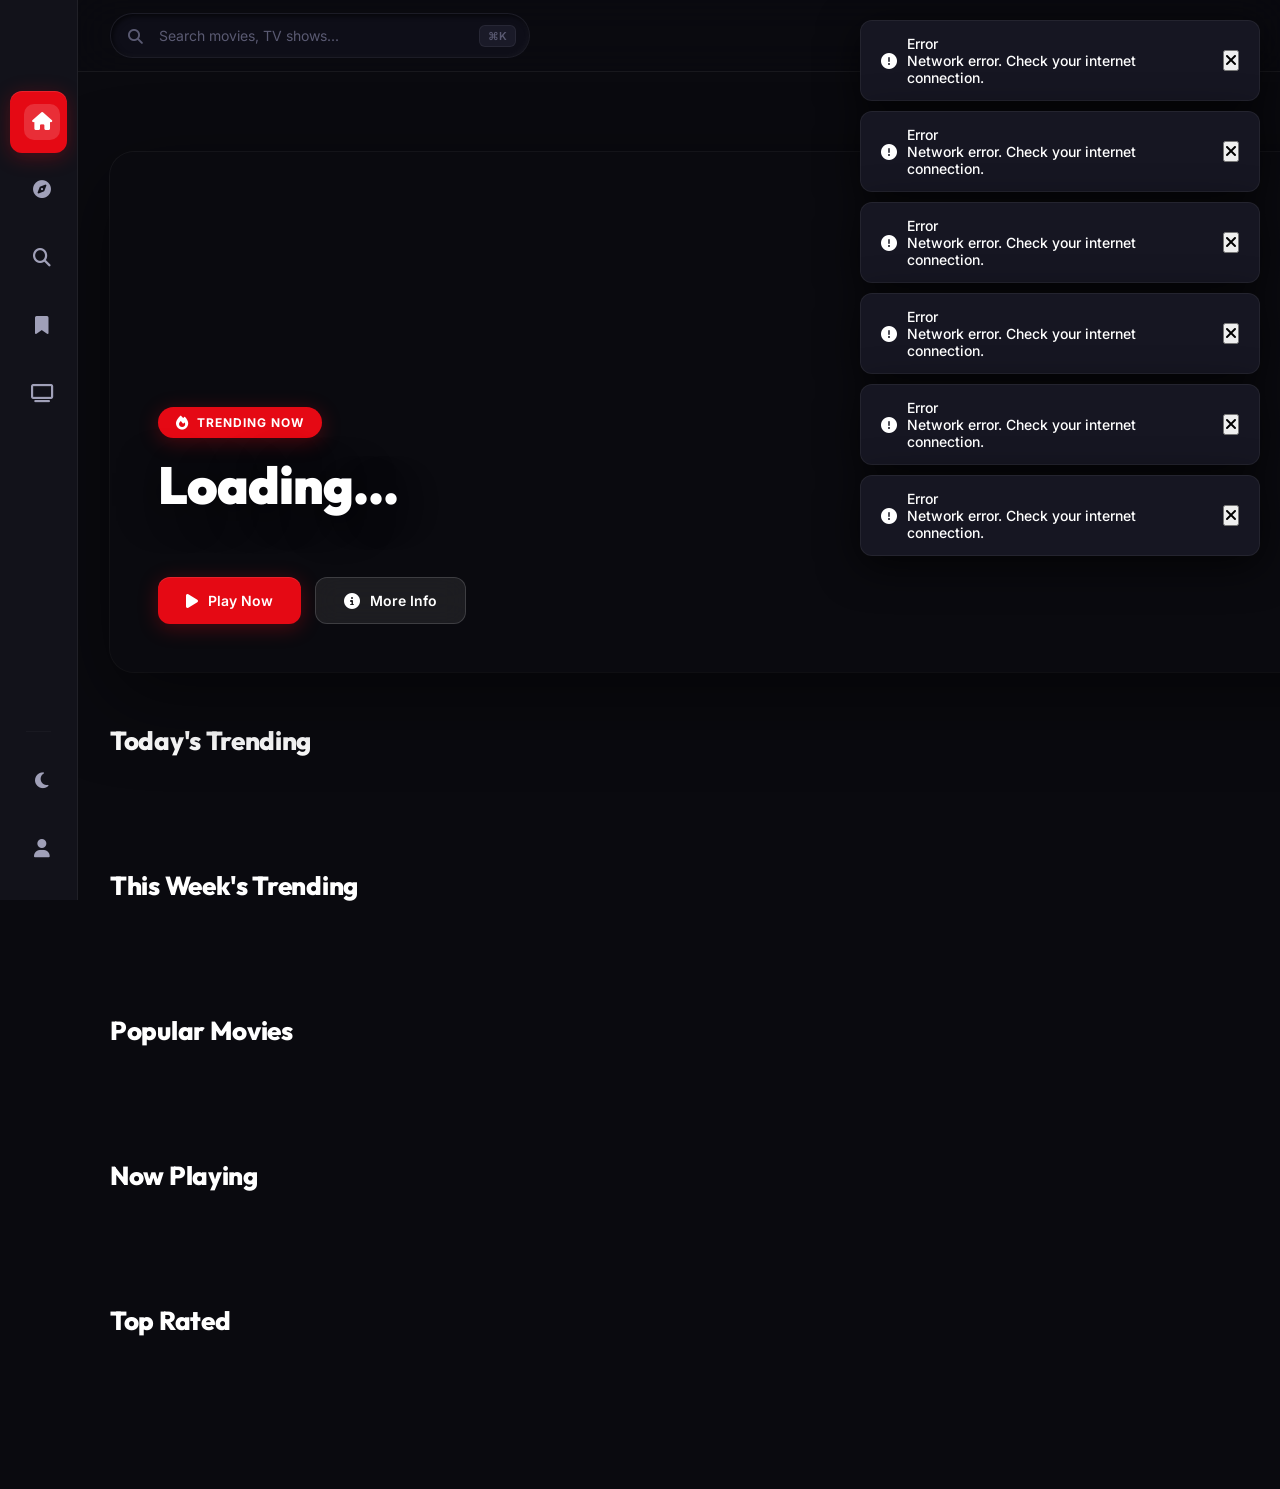
==== commit af3cda0d: "Update index.html" ====
--- a/index.html
+++ b/index.html
@@ -9,30 +9,23 @@
     <meta name="apple-mobile-web-app-status-bar-style" content="black-translucent">
     <title>WatchMore - Movies & TV Shows</title>
 
-    <!-- Favicon -->
     <link rel="icon" href="data:image/svg+xml,<svg xmlns='http://www.w3.org/2000/svg' viewBox='0 0 100 100'><text y='.9em' font-size='90'>🎬</text></svg>">
 
-    <!-- Fonts -->
     <link rel="preconnect" href="https://fonts.googleapis.com">
     <link rel="preconnect" href="https://fonts.gstatic.com" crossorigin>
     <link href="https://fonts.googleapis.com/css2?family=Outfit:wght@300;400;500;600;700;800;900&family=Inter:wght@300;400;500;600;700&display=swap" rel="stylesheet">
 
-    <!-- Icons -->
     <link rel="stylesheet" href="https://cdnjs.cloudflare.com/ajax/libs/font-awesome/6.5.1/css/all.min.css">
 
-    <!-- Styles -->
     <link rel="stylesheet" href="styles.css">
 
-    <!-- Firebase -->
     <script src="https://www.gstatic.com/firebasejs/10.8.0/firebase-app-compat.js"></script>
     <script src="https://www.gstatic.com/firebasejs/10.8.0/firebase-auth-compat.js"></script>
     <script src="https://www.gstatic.com/firebasejs/10.8.0/firebase-firestore-compat.js"></script>
 </head>
 <body data-theme="dark">
     <div class="app">
-        <!-- ============================================
-             MOBILE HEADER
-             ============================================ -->
+        <!-- Mobile Header -->
         <header class="mobile-header">
             <div class="mobile-logo" onclick="navigateTo('home')">
                 <span class="logo-icon">🎬</span>
@@ -51,9 +44,7 @@
             </div>
         </header>
 
-        <!-- ============================================
-             SIDEBAR NAVIGATION (Desktop)
-             ============================================ -->
+        <!-- Sidebar Navigation (Desktop) -->
         <aside class="sidebar">
             <div class="sidebar-logo" onclick="navigateTo('home')">
                 <span class="logo-icon">🎬</span>
@@ -96,9 +87,7 @@
             </div>
         </aside>
 
-        <!-- ============================================
-             MAIN CONTENT
-             ============================================ -->
+        <!-- Main Content -->
         <main class="main-content">
             <!-- Top Navbar (Desktop) -->
             <header class="top-navbar">
@@ -120,9 +109,7 @@
                 </div>
             </header>
 
-            <!-- ============================================
-                 PAGES
-                 ============================================ -->
+            <!-- Pages Container -->
             <div id="pages-container">
 
                 <!-- HOME PAGE -->
@@ -378,9 +365,7 @@
             </div>
         </main>
 
-        <!-- ============================================
-             BOTTOM NAV (Mobile)
-             ============================================ -->
+        <!-- Bottom Nav (Mobile) -->
         <nav class="bottom-nav">
             <a class="bottom-nav-item active" data-page="home" onclick="navigateTo('home')">
                 <i class="fas fa-home"></i>
@@ -405,14 +390,12 @@
         </nav>
     </div>
 
-    <!-- ============================================
-         AUTH MODAL
-         ============================================ -->
+    <!-- Auth Modal -->
     <div class="modal-overlay" id="auth-modal">
         <div class="modal">
             <button class="modal-close" onclick="closeAuthModal()"><i class="fas fa-times"></i></button>
             <div class="modal-header">
-                <div class="modal-logo">🎬 WatchMore</div>
+                <div class="modal-logo">🎬 Watch<span>More</span></div>
                 <h2 id="auth-title">Welcome Back</h2>
                 <p id="auth-subtitle">Sign in to access your library</p>
             </div>
@@ -448,9 +431,7 @@
         </div>
     </div>
 
-    <!-- ============================================
-         PLAYER MODAL
-         ============================================ -->
+    <!-- Player Modal -->
     <div class="player-modal" id="player-modal">
         <div class="player-wrapper">
             <button class="player-close" onclick="closePlayer()"><i class="fas fa-times"></i></button>
@@ -472,9 +453,7 @@
         </div>
     </div>
 
-    <!-- ============================================
-         SEASON EPISODES MODAL
-         ============================================ -->
+    <!-- Season Episodes Modal -->
     <div class="modal-overlay" id="season-modal">
         <div class="modal modal-wide">
             <button class="modal-close" onclick="closeSeasonModal()"><i class="fas fa-times"></i></button>
@@ -485,14 +464,10 @@
         </div>
     </div>
 
-    <!-- ============================================
-         TOAST CONTAINER
-         ============================================ -->
+    <!-- Toast Container -->
     <div class="toast-container" id="toast-container"></div>
 
-    <!-- ============================================
-         SCRIPTS
-         ============================================ -->
+    <!-- Scripts -->
     <script src="utils.js"></script>
     <script src="components.js"></script>
     <script src="router.js"></script>
--- a/styles.css
+++ b/styles.css
@@ -1,6 +1,7 @@
 /* ============================================
    WATCHMORE - Premium Stylesheet
    Neumorphism + Glassmorphism Design System
+   Fully Responsive - Mobile & Desktop
    ============================================ */
 
 :root {
@@ -77,7 +78,9 @@
 ::selection { background: var(--accent); color: white; }
 .app { display: flex; min-height: 100vh; }
 
-/* Mobile Header */
+/* ============================================
+   MOBILE HEADER
+   ============================================ */
 .mobile-header { display: none; position: fixed; top: 0; left: 0; right: 0; height: 60px; background: rgba(10, 10, 15, 0.92); backdrop-filter: blur(24px) saturate(180%); -webkit-backdrop-filter: blur(24px) saturate(180%); border-bottom: 1px solid var(--border); z-index: 1000; align-items: center; justify-content: space-between; padding: 0 16px; transition: var(--transition); }
 [data-theme="light"] .mobile-header { background: rgba(240, 242, 245, 0.92); }
 .mobile-logo { display: flex; align-items: center; gap: 10px; cursor: pointer; font-family: var(--font-heading); font-weight: 800; font-size: 18px; letter-spacing: -0.5px; }
@@ -88,7 +91,9 @@
 .mobile-icon-btn:hover { background: var(--bg-hover); transform: scale(1.08); }
 .mobile-user-avatar { width: 36px; height: 36px; border-radius: 50%; background: linear-gradient(135deg, var(--accent), var(--accent-secondary)); display: flex; align-items: center; justify-content: center; font-weight: 700; font-size: 13px; color: white; cursor: pointer; border: 2px solid transparent; transition: var(--transition-fast); }
 
-/* Sidebar */
+/* ============================================
+   SIDEBAR
+   ============================================ */
 .sidebar { position: fixed; left: 0; top: 0; width: var(--sidebar-width); height: 100vh; background: var(--bg-secondary); border-right: 1px solid var(--border); display: flex; flex-direction: column; align-items: center; padding: 20px 0; z-index: 1000; transition: var(--transition); overflow: hidden; }
 .sidebar-logo { display: flex; align-items: center; gap: 12px; margin-bottom: 36px; cursor: pointer; font-family: var(--font-heading); font-weight: 800; font-size: 20px; letter-spacing: -0.5px; white-space: nowrap; padding: 0 14px; transition: var(--transition); }
 .sidebar-logo .logo-icon { font-size: 28px; flex-shrink: 0; }
@@ -107,11 +112,11 @@
 .sidebar-bottom { width: 100%; padding: 0 10px; display: flex; flex-direction: column; gap: 6px; margin-top: auto; }
 .sidebar-divider { height: 1px; background: var(--border); margin: 12px 16px; opacity: 0.5; }
 
-/* Main Content */
+/* ============================================
+   MAIN CONTENT & TOP NAVBAR
+   ============================================ */
 .main-content { margin-left: var(--sidebar-width); flex: 1; min-height: 100vh; transition: var(--transition); display: flex; flex-direction: column; }
 .sidebar:hover ~ .main-content { margin-left: var(--sidebar-expanded); }
-
-/* Top Navbar */
 .top-navbar { position: sticky; top: 0; height: var(--topbar-height); background: rgba(10, 10, 15, 0.8); backdrop-filter: blur(24px) saturate(180%); -webkit-backdrop-filter: blur(24px) saturate(180%); border-bottom: 1px solid var(--border); display: flex; align-items: center; justify-content: space-between; padding: 0 32px; z-index: 100; transition: var(--transition); gap: 20px; }
 [data-theme="light"] .top-navbar { background: rgba(240, 242, 245, 0.8); }
 .search-box { position: relative; width: 420px; max-width: 100%; flex-shrink: 1; }
@@ -126,35 +131,38 @@
 .icon-btn:active { transform: scale(0.95); box-shadow: inset 2px 2px 5px var(--neu-shadow-dark), inset -2px -2px 5px var(--neu-shadow-light); }
 .user-avatar { width: 40px; height: 40px; border-radius: 50%; background: linear-gradient(135deg, var(--accent), var(--accent-secondary)); display: flex; align-items: center; justify-content: center; font-weight: 700; font-size: 14px; color: white; cursor: pointer; transition: var(--transition-fast); border: 2px solid transparent; box-shadow: 0 4px 15px var(--accent-glow); }
 .user-avatar:hover { transform: scale(1.08); border-color: var(--accent); box-shadow: 0 0 20px var(--accent-glow); }
-
 .content { padding: 24px 32px 40px; flex: 1; }
 .content-narrow { max-width: 1400px; margin: 0 auto; }
 
-/* Hero */
-.hero { position: relative; height: 520px; border-radius: var(--radius-lg); overflow: hidden; margin-bottom: 52px; box-shadow: 0 25px 80px var(--shadow), 0 0 0 1px var(--border); }
+/* ============================================
+   HERO SECTION - FULLY RESPONSIVE
+   ============================================ */
+.hero { position: relative; height: clamp(360px, 50vw, 520px); border-radius: var(--radius-lg); overflow: hidden; margin-bottom: 52px; box-shadow: 0 25px 80px var(--shadow), 0 0 0 1px var(--border); }
 .hero-slides { position: absolute; inset: 0; }
 .hero-slide { position: absolute; inset: 0; background-size: cover; background-position: center 20%; opacity: 0; transition: opacity 0.8s ease, transform 8s ease; transform: scale(1); }
 .hero-slide.active { opacity: 1; transform: scale(1.05); }
 .hero-overlay { position: absolute; inset: 0; background: linear-gradient(to top, var(--bg-primary) 0%, rgba(10, 10, 15, 0.7) 25%, rgba(10, 10, 15, 0.3) 55%, rgba(10, 10, 15, 0.6) 100%); z-index: 1; }
 [data-theme="light"] .hero-overlay { background: linear-gradient(to top, var(--bg-primary) 0%, rgba(240, 242, 245, 0.7) 25%, rgba(240, 242, 245, 0.3) 55%, rgba(240, 242, 245, 0.6) 100%); }
-.hero-content { position: absolute; bottom: 0; left: 0; right: 0; padding: 48px; z-index: 2; }
+.hero-content { position: absolute; bottom: 0; left: 0; right: 0; padding: clamp(20px, 4vw, 48px); z-index: 2; }
 .hero-badge { display: inline-flex; align-items: center; gap: 8px; background: var(--accent); color: white; padding: 8px 18px; border-radius: var(--radius-pill); font-size: 12px; font-weight: 700; margin-bottom: 20px; text-transform: uppercase; letter-spacing: 1px; box-shadow: 0 4px 20px var(--accent-glow); animation: pulse-glow 2s ease-in-out infinite; }
 @keyframes pulse-glow { 0%, 100% { box-shadow: 0 4px 20px var(--accent-glow); } 50% { box-shadow: 0 4px 30px rgba(229, 9, 20, 0.5); } }
 .hero-badge i { font-size: 14px; }
-.hero-title { font-family: var(--font-heading); font-size: 52px; font-weight: 900; line-height: 1.05; margin-bottom: 16px; max-width: 700px; text-shadow: 0 4px 40px rgba(0,0,0,0.7); letter-spacing: -1px; }
+.hero-title { font-family: var(--font-heading); font-size: clamp(24px, 5vw, 52px); font-weight: 900; line-height: 1.05; margin-bottom: 16px; max-width: 700px; text-shadow: 0 4px 40px rgba(0,0,0,0.7); letter-spacing: -1px; word-wrap: break-word; overflow-wrap: break-word; }
 .hero-meta { display: flex; align-items: center; gap: 20px; margin-bottom: 20px; font-size: 14px; color: var(--text-secondary); flex-wrap: wrap; }
 .hero-meta .rating { display: flex; align-items: center; gap: 6px; color: #FFD700; font-weight: 700; font-size: 16px; }
 .hero-meta .rating i { font-size: 14px; }
 .hero-meta .year { color: var(--text-secondary); font-weight: 500; }
 .hero-meta .genre { background: rgba(255,255,255,0.08); backdrop-filter: blur(12px); padding: 5px 16px; border-radius: var(--radius-pill); font-size: 12px; font-weight: 500; border: 1px solid rgba(255,255,255,0.1); }
-.hero-desc { max-width: 550px; font-size: 15px; line-height: 1.7; color: var(--text-secondary); margin-bottom: 28px; display: -webkit-box; -webkit-line-clamp: 3; -webkit-box-orient: vertical; overflow: hidden; }
+.hero-desc { max-width: 550px; font-size: clamp(13px, 1.5vw, 15px); line-height: 1.7; color: var(--text-secondary); margin-bottom: 28px; display: -webkit-box; -webkit-line-clamp: 3; -webkit-box-orient: vertical; overflow: hidden; }
 .hero-actions { display: flex; gap: 14px; flex-wrap: wrap; }
-.hero-indicators { position: absolute; bottom: 24px; right: 48px; display: flex; gap: 8px; z-index: 3; }
+.hero-indicators { position: absolute; bottom: clamp(16px, 3vw, 24px); right: clamp(20px, 4vw, 48px); display: flex; gap: 8px; z-index: 3; }
 .hero-indicator { width: 32px; height: 4px; border-radius: 2px; background: rgba(255,255,255,0.2); cursor: pointer; transition: var(--transition-fast); border: none; }
 .hero-indicator.active { background: var(--accent); width: 48px; box-shadow: 0 0 10px var(--accent-glow); }
 .hero-indicator:hover { background: rgba(255,255,255,0.4); }
 
-/* Buttons */
+/* ============================================
+   BUTTONS
+   ============================================ */
 .btn { display: inline-flex; align-items: center; justify-content: center; gap: 10px; padding: 14px 28px; border-radius: var(--radius-sm); font-family: var(--font-body); font-size: 14px; font-weight: 600; cursor: pointer; border: none; transition: var(--transition-fast); text-decoration: none; position: relative; overflow: hidden; white-space: nowrap; }
 .btn::after { content: ''; position: absolute; inset: 0; background: rgba(255,255,255,0); transition: var(--transition-fast); }
 .btn:hover::after { background: rgba(255,255,255,0.08); }
@@ -168,17 +176,24 @@
 .btn-sm { padding: 10px 20px; font-size: 13px; }
 .btn-lg { padding: 16px 36px; font-size: 16px; }
 .btn i { font-size: 16px; }
-
-/* Sections */
+.btn-watchlist { background: var(--bg-hover); color: var(--text-primary); border: 1px solid var(--border); }
+.btn-watchlist:hover { background: var(--bg-tertiary); border-color: var(--border-light); }
+.btn-watchlist.active { background: var(--accent); color: white; border-color: var(--accent); }
+
+/* ============================================
+   SECTIONS & SEE ALL - FIXED FOR MOBILE
+   ============================================ */
 .section { margin-bottom: 56px; }
-.section-header { display: flex; align-items: center; justify-content: space-between; margin-bottom: 24px; }
+.section-header { display: flex; align-items: center; justify-content: space-between; margin-bottom: 24px; flex-wrap: wrap; gap: 12px; }
 .section-title { font-family: var(--font-heading); font-size: 26px; font-weight: 800; letter-spacing: -0.3px; }
 .section-subtitle { font-size: 14px; color: var(--text-secondary); margin-top: 4px; }
-.see-all { display: flex; align-items: center; gap: 6px; color: var(--accent); font-size: 13px; font-weight: 600; cursor: pointer; text-decoration: none; transition: var(--transition-fast); padding: 8px 14px; border-radius: var(--radius-pill); background: var(--accent-light); }
+.see-all { display: flex; align-items: center; gap: 6px; color: var(--accent); font-size: 13px; font-weight: 600; cursor: pointer; text-decoration: none; transition: var(--transition-fast); padding: 8px 14px; border-radius: var(--radius-pill); background: var(--accent-light); white-space: nowrap; flex-shrink: 0; }
 .see-all:hover { gap: 10px; background: rgba(229, 9, 20, 0.2); transform: translateX(2px); }
 .see-all i { font-size: 12px; transition: var(--transition-fast); }
 
-/* Carousel */
+/* ============================================
+   CAROUSEL
+   ============================================ */
 .carousel-container { position: relative; overflow: hidden; margin: 0 -8px; padding: 8px; }
 .carousel { display: flex; gap: 20px; overflow-x: auto; scroll-behavior: smooth; scroll-snap-type: x mandatory; padding: 8px 4px; -webkit-overflow-scrolling: touch; scrollbar-width: none; }
 .carousel::-webkit-scrollbar { display: none; }
@@ -188,7 +203,9 @@
 .carousel-nav.prev { left: 8px; }
 .carousel-nav.next { right: 8px; }
 
-/* Movie Card */
+/* ============================================
+   MOVIE CARD & MOVIE GRID
+   ============================================ */
 .movie-card { flex: 0 0 auto; width: 200px; scroll-snap-align: start; cursor: pointer; transition: var(--transition); position: relative; border-radius: var(--radius-sm); }
 .movie-card:hover { transform: translateY(-12px); }
 .movie-card:hover .movie-poster { box-shadow: 0 20px 50px var(--shadow-lg), 0 0 0 1px var(--border-light); }
@@ -207,527 +224,342 @@
 .movie-info .movie-meta { display: flex; align-items: center; gap: 8px; font-size: 12px; color: var(--text-muted); }
 .movie-info .movie-meta .dot { width: 3px; height: 3px; border-radius: 50%; background: var(--text-muted); }
 
-/* Movie Grid */
 .movie-grid { display: grid; grid-template-columns: repeat(auto-fill, minmax(180px, 1fr)); gap: 24px; }
 .movie-grid .movie-card { width: 100%; }
 
-/* Detail Page */
-.detail-hero { position: relative; height: 75vh; min-height: 550px; max-height: 800px; overflow: hidden; }
-.detail-hero .backdrop { position: absolute; inset: 0; background-size: cover; background-position: center 15%; }
+/* ============================================
+   PAGE HEADER, TABS, FILTERS, PAGINATION
+   ============================================ */
+.page-header { padding: 32px 32px 0; margin-bottom: 8px; }
+.page-header h1 { font-family: var(--font-heading); font-size: 32px; font-weight: 800; margin-bottom: 8px; }
+.page-header p { color: var(--text-secondary); font-size: 15px; margin-bottom: 20px; }
+.content-tabs { display: flex; gap: 8px; margin-bottom: 20px; }
+.content-tab { padding: 10px 24px; border-radius: var(--radius-pill); border: 1px solid var(--border); background: var(--bg-secondary); color: var(--text-secondary); font-family: var(--font-body); font-size: 14px; font-weight: 600; cursor: pointer; transition: var(--transition-fast); }
+.content-tab:hover { background: var(--bg-hover); color: var(--text-primary); }
+.content-tab.active { background: var(--accent); color: white; border-color: var(--accent); box-shadow: 0 4px 15px var(--accent-glow); }
+.filter-chips { display: flex; gap: 10px; flex-wrap: wrap; margin-bottom: 8px; }
+.filter-chip { padding: 8px 18px; border-radius: var(--radius-pill); border: 1px solid var(--border); background: var(--bg-secondary); color: var(--text-secondary); font-family: var(--font-body); font-size: 13px; font-weight: 600; cursor: pointer; transition: var(--transition-fast); white-space: nowrap; }
+.filter-chip:hover { background: var(--bg-hover); color: var(--text-primary); }
+.filter-chip.active { background: var(--accent); color: white; border-color: var(--accent); box-shadow: 0 4px 15px var(--accent-glow); }
+.pagination { display: flex; justify-content: center; align-items: center; gap: 8px; margin-top: 40px; flex-wrap: wrap; }
+.page-btn { min-width: 40px; height: 40px; border-radius: 10px; border: 1px solid var(--border); background: var(--bg-secondary); color: var(--text-primary); font-family: var(--font-body); font-size: 14px; font-weight: 600; cursor: pointer; display: flex; align-items: center; justify-content: center; transition: var(--transition-fast); }
+.page-btn:hover { background: var(--bg-hover); border-color: var(--border-light); }
+.page-btn.active { background: var(--accent); color: white; border-color: var(--accent); box-shadow: 0 4px 15px var(--accent-glow); }
+.page-btn:disabled { opacity: 0.4; cursor: not-allowed; }
+
+.search-page-bar { margin-bottom: 32px; max-width: 600px; }
+.mobile-search-box { width: 100%; }
+.search-clear-btn { position: absolute; right: 14px; top: 50%; transform: translateY(-50%); background: none; border: none; color: var(--text-muted); cursor: pointer; font-size: 14px; padding: 4px; }
+.search-clear-btn:hover { color: var(--text-primary); }
+.no-results { text-align: center; padding: 60px 20px; color: var(--text-muted); }
+.no-results i { font-size: 48px; margin-bottom: 16px; display: block; }
+.no-results h3 { font-family: var(--font-heading); font-size: 20px; color: var(--text-primary); margin-bottom: 8px; }
+.library-empty { text-align: center; padding: 80px 20px; color: var(--text-muted); display: none; }
+.library-empty i { font-size: 56px; margin-bottom: 20px; display: block; color: var(--text-subtle); }
+.library-empty h3 { font-family: var(--font-heading); font-size: 24px; color: var(--text-primary); margin-bottom: 8px; }
+.library-empty p { margin-bottom: 24px; }
+.mt-4 { margin-top: 16px; }
+
+/* ============================================
+   DETAIL PAGE - FULLY RESPONSIVE
+   ============================================ */
+.detail-hero { position: relative; height: auto; min-height: 300px; max-height: none; overflow: hidden; }
+.detail-hero .backdrop { position: absolute; inset: 0; background-size: cover; background-position: center 15%; min-height: 100%; height: 100%; }
 .detail-hero .backdrop::after { content: ''; position: absolute; inset: 0; background: linear-gradient(to top, var(--bg-primary) 0%, rgba(10, 10, 15, 0.6) 35%, rgba(10, 10, 15, 0.3) 100%); }
 [data-theme="light"] .detail-hero .backdrop::after { background: linear-gradient(to top, var(--bg-primary) 0%, rgba(240, 242, 245, 0.6) 35%, rgba(240, 242, 245, 0.3) 100%); }
-.detail-content { position: relative; margin-top: -220px; padding: 0 48px; display: flex; gap: 48px; z-index: 10; max-width: 1400px; margin-left: auto; margin-right: auto; }
-.detail-poster { flex-shrink: 0; width: 320px; aspect-ratio: 2/3; border-radius: var(--radius-lg); overflow: hidden; box-shadow: 0 30px 80px var(--shadow-lg), 0 0 0 1px var(--border); background: var(--bg-tertiary); position: relative; transition: var(--transition); }
-.detail-poster::after { content: ''; position: absolute; inset: 0; box-shadow: inset 0 0 0 1px rgba(255,255,255,0.08); border-radius: var(--radius-lg); pointer-events: none; }
-.detail-poster:hover { transform: translateY(-8px); box-shadow: 0 40px 100px var(--shadow-lg), 0 0 0 1px var(--border-light); }
-.detail-poster img { width: 100%; height: 100%; object-fit: cover; transition: transform 0.5s ease; }
-.detail-poster:hover img { transform: scale(1.03); }
-.detail-info { flex: 1; padding-top: 60px; min-width: 0; }
-.detail-type-badge { display: inline-flex; align-items: center; padding: 6px 18px; border-radius: var(--radius-pill); font-size: 12px; font-weight: 700; text-transform: uppercase; letter-spacing: 1.5px; background: var(--accent); color: white; margin-bottom: 16px; box-shadow: 0 4px 15px var(--accent-glow); }
-.detail-title { font-family: var(--font-heading); font-size: 44px; font-weight: 900; margin-bottom: 16px; line-height: 1.1; letter-spacing: -1px; }
-.detail-meta { display: flex; align-items: center; gap: 16px; margin-bottom: 24px; flex-wrap: wrap; }
-.detail-meta .badge { background: var(--bg-tertiary); padding: 6px 16px; border-radius: var(--radius-pill); font-size: 13px; font-weight: 500; border: 1px solid var(--border); box-shadow: inset 1px 1px 3px var(--neu-shadow-dark), inset -1px -1px 3px var(--neu-shadow-light); }
-.detail-meta .rating-large { display: flex; align-items: center; gap: 8px; color: #FFD700; font-size: 20px; font-weight: 800; }
-.detail-meta .rating-large i { font-size: 18px; }
-.detail-actions { display: flex; gap: 14px; margin-bottom: 28px; flex-wrap: wrap; }
-.detail-actions .btn { padding: 14px 32px; }
-.detail-actions .btn-watchlist { background: var(--bg-tertiary); color: var(--text-primary); border: 1px solid var(--border); box-shadow: 3px 3px 8px var(--neu-shadow-dark), -3px -3px 8px var(--neu-shadow-light); }
-.detail-actions .btn-watchlist:hover { background: var(--bg-hover); border-color: var(--border-light); transform: translateY(-2px); }
-.detail-actions .btn-watchlist.active { background: var(--accent); color: white; border-color: var(--accent); box-shadow: 0 4px 20px var(--accent-glow); }
-.detail-actions .btn-watchlist.active:hover { background: var(--accent-hover); }
-.detail-overview { font-size: 15px; line-height: 1.8; color: var(--text-secondary); max-width: 700px; margin-bottom: 32px; }
+
+.detail-content { position: relative; z-index: 2; padding: clamp(20px, 4vw, 48px); display: flex; gap: 40px; align-items: flex-start; max-width: 1400px; margin: 0 auto; margin-top: -120px; }
+.detail-poster { width: clamp(160px, 20vw, 280px); border-radius: var(--radius); overflow: hidden; box-shadow: 0 20px 60px var(--shadow-lg), 0 0 0 1px var(--border); flex-shrink: 0; background: var(--bg-card); }
+.detail-poster img { width: 100%; height: auto; display: block; aspect-ratio: 2/3; object-fit: cover; }
+.detail-info { flex: 1; min-width: 0; padding-top: 120px; }
+.detail-type-badge { display: inline-block; padding: 6px 16px; border-radius: var(--radius-pill); background: var(--accent-light); color: var(--accent); font-size: 12px; font-weight: 700; text-transform: uppercase; letter-spacing: 1px; margin-bottom: 12px; }
+.detail-title { font-family: var(--font-heading); font-size: clamp(24px, 4vw, 42px); font-weight: 900; margin-bottom: 16px; line-height: 1.1; word-wrap: break-word; overflow-wrap: break-word; }
+.detail-meta { display: flex; align-items: center; gap: 16px; margin-bottom: 20px; flex-wrap: wrap; font-size: 14px; color: var(--text-secondary); }
+.detail-meta .rating-large { display: flex; align-items: center; gap: 6px; color: #FFD700; font-weight: 700; font-size: 18px; }
+.detail-meta .rating-large i { font-size: 16px; }
+.detail-meta .badge { background: rgba(255,255,255,0.08); padding: 6px 16px; border-radius: var(--radius-pill); font-size: 13px; font-weight: 500; border: 1px solid rgba(255,255,255,0.1); color: var(--text-secondary); }
 .genre-tags { display: flex; gap: 10px; flex-wrap: wrap; margin-bottom: 24px; }
-.genre-tag { background: var(--bg-tertiary); padding: 7px 16px; border-radius: var(--radius-pill); font-size: 12px; font-weight: 500; color: var(--text-secondary); border: 1px solid var(--border); transition: var(--transition-fast); cursor: pointer; box-shadow: 2px 2px 5px var(--neu-shadow-dark), -2px -2px 5px var(--neu-shadow-light); }
-.genre-tag:hover { background: var(--bg-hover); color: var(--text-primary); border-color: var(--border-light); transform: translateY(-2px); }
-.stats-row { display: flex; gap: 40px; margin-bottom: 32px; flex-wrap: wrap; }
+.genre-tag { padding: 8px 18px; border-radius: var(--radius-pill); background: var(--bg-hover); border: 1px solid var(--border); font-size: 13px; font-weight: 500; color: var(--text-secondary); transition: var(--transition-fast); }
+.genre-tag:hover { background: var(--bg-tertiary); color: var(--text-primary); border-color: var(--border-light); }
+.detail-actions { display: flex; gap: 14px; flex-wrap: wrap; margin-bottom: 28px; }
+.detail-overview { font-size: clamp(14px, 1.5vw, 16px); line-height: 1.7; color: var(--text-secondary); margin-bottom: 28px; max-width: 700px; }
+.stats-row { display: flex; gap: 32px; flex-wrap: wrap; margin-bottom: 32px; }
 .stat { text-align: left; }
-.stat-value { font-size: 26px; font-weight: 800; color: var(--text-primary); line-height: 1; margin-bottom: 4px; font-family: var(--font-heading); }
-.stat-label { font-size: 11px; color: var(--text-muted); text-transform: uppercase; letter-spacing: 1.5px; font-weight: 600; }
-.seasons-section { margin-top: 32px; padding-top: 24px; border-top: 1px solid var(--border); }
+.stat-value { font-family: var(--font-heading); font-size: 18px; font-weight: 700; color: var(--text-primary); margin-bottom: 4px; }
+.stat-label { font-size: 12px; color: var(--text-muted); text-transform: uppercase; letter-spacing: 1px; font-weight: 600; }
+
+.seasons-section { margin-bottom: 32px; }
 .seasons-section h3 { font-family: var(--font-heading); font-size: 20px; font-weight: 700; margin-bottom: 16px; }
-.seasons-grid { display: flex; gap: 12px; flex-wrap: wrap; }
-.season-btn { padding: 10px 20px; border-radius: var(--radius-sm); border: 1px solid var(--border); background: var(--bg-tertiary); color: var(--text-primary); font-family: var(--font-body); font-size: 13px; font-weight: 600; cursor: pointer; transition: var(--transition-fast); box-shadow: 2px 2px 5px var(--neu-shadow-dark), -2px -2px 5px var(--neu-shadow-light); }
-.season-btn:hover { background: var(--accent); color: white; border-color: var(--accent); transform: translateY(-2px); box-shadow: 0 4px 15px var(--accent-glow); }
-.detail-sections { padding: 48px; max-width: 1400px; margin: 0 auto; }
-.cast-grid { display: grid; grid-template-columns: repeat(auto-fill, minmax(130px, 1fr)); gap: 20px; }
-.cast-card { text-align: center; transition: var(--transition-fast); cursor: pointer; }
-.cast-card:hover { transform: translateY(-6px); }
-.cast-card:hover img { box-shadow: 0 12px 30px var(--shadow); border-color: var(--accent); }
-.cast-card img { width: 100%; aspect-ratio: 1; border-radius: 50%; object-fit: cover; margin-bottom: 12px; background: var(--bg-tertiary); border: 2px solid var(--border); transition: var(--transition-fast); box-shadow: 4px 4px 10px var(--neu-shadow-dark), -4px -4px 10px var(--neu-shadow-light); }
-.cast-card h4 { font-size: 13px; font-weight: 600; margin-bottom: 3px; white-space: nowrap; overflow: hidden; text-overflow: ellipsis; font-family: var(--font-heading); }
-.cast-card p { font-size: 11px; color: var(--text-muted); white-space: nowrap; overflow: hidden; text-overflow: ellipsis; }
-
-/* Page Header */
-.page-header { padding: 40px 32px 24px; max-width: 1400px; margin: 0 auto; }
-.page-header h1 { font-family: var(--font-heading); font-size: 38px; font-weight: 900; margin-bottom: 8px; letter-spacing: -1px; }
-.page-header p { color: var(--text-secondary); font-size: 15px; margin-bottom: 20px; }
-.content-tabs { display: flex; gap: 10px; margin-bottom: 28px; flex-wrap: wrap; }
-.content-tab { padding: 10px 28px; border-radius: var(--radius-pill); border: 1px solid var(--border); background: var(--bg-secondary); color: var(--text-secondary); font-family: var(--font-body); font-size: 14px; font-weight: 600; cursor: pointer; transition: var(--transition-fast); box-shadow: 2px 2px 5px var(--neu-shadow-dark), -2px -2px 5px var(--neu-shadow-light); }
-.content-tab:hover { background: var(--bg-hover); color: var(--text-primary); border-color: var(--border-light); transform: translateY(-2px); }
-.content-tab.active { background: var(--accent); color: white; border-color: var(--accent); box-shadow: 0 4px 20px var(--accent-glow); }
-.filter-chips { display: flex; gap: 10px; margin-bottom: 28px; flex-wrap: wrap; }
-.filter-chip { padding: 8px 18px; border-radius: var(--radius-pill); border: 1px solid var(--border); background: var(--bg-secondary); color: var(--text-secondary); font-family: var(--font-body); font-size: 13px; font-weight: 500; cursor: pointer; transition: var(--transition-fast); box-shadow: 2px 2px 5px var(--neu-shadow-dark), -2px -2px 5px var(--neu-shadow-light); }
-.filter-chip:hover { background: var(--bg-hover); color: var(--text-primary); border-color: var(--border-light); transform: translateY(-2px); }
-.filter-chip.active { background: var(--accent); color: white; border-color: var(--accent); box-shadow: 0 4px 15px var(--accent-glow); }
-.search-results-info { padding: 0 32px; margin-bottom: 16px; color: var(--text-secondary); font-size: 14px; }
-.search-results-info strong { color: var(--text-primary); }
-
-/* Pagination */
-.pagination { display: flex; justify-content: center; gap: 8px; margin-top: 48px; flex-wrap: wrap; }
-.page-btn { min-width: 44px; height: 44px; border-radius: var(--radius-sm); border: 1px solid var(--border); background: var(--bg-secondary); color: var(--text-primary); font-family: var(--font-body); font-size: 14px; font-weight: 600; cursor: pointer; transition: var(--transition-fast); display: flex; align-items: center; justify-content: center; padding: 0 14px; box-shadow: 2px 2px 5px var(--neu-shadow-dark), -2px -2px 5px var(--neu-shadow-light); }
-.page-btn:hover { background: var(--bg-hover); border-color: var(--border-light); transform: translateY(-2px); }
-.page-btn.active { background: var(--accent); color: white; border-color: var(--accent); box-shadow: 0 4px 15px var(--accent-glow); }
-.page-btn:disabled { opacity: 0.4; cursor: not-allowed; transform: none; }
-.page-btn.dots { cursor: default; border: none; background: transparent; box-shadow: none; }
-.page-btn.dots:hover { background: transparent; transform: none; }
-
-/* Library */
-.library-empty { text-align: center; padding: 100px 20px; max-width: 400px; margin: 0 auto; }
-.library-empty i { font-size: 72px; color: var(--bg-tertiary); margin-bottom: 24px; opacity: 0.7; }
-.library-empty h3 { font-size: 22px; font-weight: 700; margin-bottom: 10px; font-family: var(--font-heading); }
-.library-empty p { color: var(--text-secondary); font-size: 14px; margin-bottom: 24px; }
-
-/* Skeleton */
-.skeleton { background: linear-gradient(90deg, var(--bg-tertiary) 25%, var(--bg-hover) 50%, var(--bg-tertiary) 75%); background-size: 200% 100%; animation: skeletonShine 1.5s infinite; border-radius: var(--radius-sm); }
-@keyframes skeletonShine { 0% { background-position: 200% 0; } 100% { background-position: -200% 0; } }
-.skeleton-poster { width: 100%; aspect-ratio: 2/3; margin-bottom: 14px; border-radius: var(--radius-sm); }
-.skeleton-text { height: 16px; margin-bottom: 8px; border-radius: 4px; }
-.skeleton-text.short { width: 60%; }
-.skeleton-text.medium { width: 80%; }
-.spinner { width: 48px; height: 48px; border: 4px solid var(--bg-tertiary); border-top-color: var(--accent); border-radius: 50%; animation: spin 0.8s linear infinite; }
-@keyframes spin { to { transform: rotate(360deg); } }
-.loading-center { display: flex; flex-direction: column; align-items: center; justify-content: center; min-height: 400px; gap: 20px; }
-.loading-center p { color: var(--text-muted); font-size: 14px; }
-
-/* Modals */
-.modal-overlay { position: fixed; inset: 0; background: rgba(0,0,0,0.75); backdrop-filter: blur(16px); -webkit-backdrop-filter: blur(16px); display: flex; align-items: center; justify-content: center; z-index: 2000; opacity: 0; visibility: hidden; transition: all 0.3s ease; padding: 20px; }
-.modal-overlay.active { opacity: 1; visibility: visible; }
-.modal { background: var(--bg-secondary); border: 1px solid var(--border); border-radius: var(--radius-lg); padding: 40px; width: 100%; max-width: 440px; transform: scale(0.92) translateY(20px); transition: all 0.35s cubic-bezier(0.34, 1.56, 0.64, 1); position: relative; box-shadow: 0 30px 80px var(--shadow-lg), 0 0 0 1px var(--border); }
-.modal-wide { max-width: 700px; max-height: 80vh; overflow-y: auto; }
-.modal-overlay.active .modal { transform: scale(1) translateY(0); }
-.modal-header { text-align: center; margin-bottom: 32px; }
-.modal-logo { font-size: 28px; margin-bottom: 12px; font-family: var(--font-heading); font-weight: 800; }
-.modal-header h2 { font-family: var(--font-heading); font-size: 26px; font-weight: 800; margin-bottom: 8px; }
+.seasons-grid { display: flex; gap: 16px; overflow-x: auto; padding: 4px; -webkit-overflow-scrolling: touch; scrollbar-width: none; }
+.seasons-grid::-webkit-scrollbar { display: none; }
+.season-card { flex: 0 0 auto; width: 160px; cursor: pointer; transition: var(--transition-fast); }
+.season-card:hover { transform: translateY(-4px); }
+.season-card img { width: 100%; aspect-ratio: 2/3; border-radius: var(--radius-sm); object-fit: cover; margin-bottom: 8px; background: var(--bg-tertiary); }
+.season-card .season-name { font-size: 13px; font-weight: 600; white-space: nowrap; overflow: hidden; text-overflow: ellipsis; }
+.season-card .season-episodes { font-size: 12px; color: var(--text-muted); }
+
+.detail-sections { padding: 0 clamp(20px, 4vw, 48px) 48px; max-width: 1400px; margin: 0 auto; }
+.cast-grid { display: flex; gap: 20px; overflow-x: auto; padding: 4px; -webkit-overflow-scrolling: touch; scrollbar-width: none; }
+.cast-grid::-webkit-scrollbar { display: none; }
+.cast-member { flex: 0 0 auto; text-align: center; width: 100px; }
+.cast-member img { width: 88px; height: 88px; border-radius: 50%; object-fit: cover; margin-bottom: 10px; border: 2px solid var(--border); background: var(--bg-tertiary); }
+.cast-member .cast-name { font-size: 13px; font-weight: 600; white-space: nowrap; overflow: hidden; text-overflow: ellipsis; margin-bottom: 2px; }
+.cast-member .cast-role { font-size: 11px; color: var(--text-muted); white-space: nowrap; overflow: hidden; text-overflow: ellipsis; }
+
+/* ============================================
+   BOTTOM NAV (Mobile)
+   ============================================ */
+.bottom-nav { display: none; position: fixed; bottom: 0; left: 0; right: 0; height: var(--bottom-nav-height); background: rgba(10, 10, 15, 0.95); backdrop-filter: blur(24px) saturate(180%); -webkit-backdrop-filter: blur(24px) saturate(180%); border-top: 1px solid var(--border); z-index: 1000; justify-content: space-around; align-items: center; padding: 0 8px; padding-bottom: env(safe-area-inset-bottom, 0); }
+[data-theme="light"] .bottom-nav { background: rgba(240, 242, 245, 0.95); }
+.bottom-nav-item { display: flex; flex-direction: column; align-items: center; justify-content: center; gap: 4px; color: var(--text-muted); text-decoration: none; font-size: 11px; font-weight: 600; cursor: pointer; padding: 8px 12px; border-radius: 12px; transition: var(--transition-fast); flex: 1; min-width: 0; }
+.bottom-nav-item i { font-size: 20px; }
+.bottom-nav-item:hover { color: var(--text-secondary); }
+.bottom-nav-item.active { color: var(--accent); background: var(--accent-light); }
+
+/* ============================================
+   MODALS
+   ============================================ */
+.modal-overlay { display: none; position: fixed; inset: 0; background: rgba(0,0,0,0.7); backdrop-filter: blur(8px); z-index: 2000; align-items: center; justify-content: center; padding: 20px; opacity: 0; transition: opacity 0.3s ease; }
+.modal-overlay.active { display: flex; opacity: 1; }
+.modal { background: var(--bg-card); border-radius: var(--radius-lg); border: 1px solid var(--border); width: 100%; max-width: 440px; max-height: 90vh; overflow-y: auto; position: relative; padding: 32px; box-shadow: 0 25px 80px var(--shadow-lg); transform: scale(0.95); transition: transform 0.3s ease; }
+.modal-overlay.active .modal { transform: scale(1); }
+.modal-wide { max-width: 700px; }
+.modal-close { position: absolute; top: 16px; right: 16px; width: 36px; height: 36px; border-radius: 50%; border: 1px solid var(--border); background: var(--bg-secondary); color: var(--text-primary); cursor: pointer; display: flex; align-items: center; justify-content: center; transition: var(--transition-fast); font-size: 14px; z-index: 10; }
+.modal-close:hover { background: var(--bg-hover); }
+.modal-header { text-align: center; margin-bottom: 24px; }
+.modal-logo { font-family: var(--font-heading); font-weight: 800; font-size: 24px; margin-bottom: 16px; }
+.modal-logo span { color: var(--accent); }
+.modal-header h2 { font-family: var(--font-heading); font-size: 24px; font-weight: 700; margin-bottom: 8px; }
 .modal-header p { color: var(--text-secondary); font-size: 14px; }
-.modal-close { position: absolute; top: 16px; right: 16px; width: 38px; height: 38px; border-radius: 50%; border: none; background: var(--bg-tertiary); color: var(--text-primary); cursor: pointer; display: flex; align-items: center; justify-content: center; font-size: 16px; transition: var(--transition-fast); box-shadow: 2px 2px 5px var(--neu-shadow-dark), -2px -2px 5px var(--neu-shadow-light); }
-.modal-close:hover { background: var(--accent); color: white; transform: rotate(90deg); box-shadow: 0 4px 15px var(--accent-glow); }
-.form-group { margin-bottom: 18px; }
-.form-group label { display: block; font-size: 13px; font-weight: 600; margin-bottom: 8px; color: var(--text-secondary); }
-.form-group input { width: 100%; padding: 14px 18px; border-radius: var(--radius-sm); border: 1px solid var(--border); background: var(--bg-input); color: var(--text-primary); font-family: var(--font-body); font-size: 14px; outline: none; transition: var(--transition-fast); box-shadow: inset 2px 2px 5px var(--neu-shadow-dark), inset -2px -2px 5px var(--neu-shadow-light); }
-.form-group input:focus { border-color: var(--accent); box-shadow: 0 0 0 3px var(--accent-light), inset 2px 2px 5px var(--neu-shadow-dark), inset -2px -2px 5px var(--neu-shadow-light); }
+.social-login { display: flex; gap: 12px; margin-bottom: 20px; }
+.social-btn { flex: 1; display: flex; align-items: center; justify-content: center; gap: 8px; padding: 12px; border-radius: var(--radius-sm); border: 1px solid var(--border); background: var(--bg-secondary); color: var(--text-primary); font-family: var(--font-body); font-size: 14px; font-weight: 600; cursor: pointer; transition: var(--transition-fast); }
+.social-btn:hover { background: var(--bg-hover); border-color: var(--border-light); }
+.divider-text { text-align: center; color: var(--text-muted); font-size: 13px; margin-bottom: 20px; position: relative; }
+.divider-text::before, .divider-text::after { content: ''; position: absolute; top: 50%; width: 30%; height: 1px; background: var(--border); }
+.divider-text::before { left: 0; }
+.divider-text::after { right: 0; }
+.form-group { margin-bottom: 16px; }
+.form-group label { display: block; font-size: 13px; font-weight: 600; color: var(--text-secondary); margin-bottom: 6px; }
+.form-group input { width: 100%; padding: 13px 16px; border-radius: var(--radius-sm); border: 1px solid var(--border); background: var(--bg-input); color: var(--text-primary); font-family: var(--font-body); font-size: 14px; outline: none; transition: var(--transition-fast); }
+.form-group input:focus { border-color: var(--accent); box-shadow: 0 0 0 3px var(--accent-light); }
 .form-group input::placeholder { color: var(--text-muted); }
-.modal .btn { width: 100%; justify-content: center; margin-top: 8px; padding: 16px; font-size: 15px; }
-.modal-footer { text-align: center; margin-top: 24px; font-size: 14px; color: var(--text-secondary); }
-.modal-footer a { color: var(--accent); cursor: pointer; font-weight: 700; transition: var(--transition-fast); }
+.modal-footer { text-align: center; margin-top: 20px; font-size: 14px; color: var(--text-secondary); }
+.modal-footer a { color: var(--accent); font-weight: 600; cursor: pointer; text-decoration: none; margin-left: 4px; }
 .modal-footer a:hover { text-decoration: underline; }
-.divider-text { display: flex; align-items: center; gap: 16px; margin: 24px 0; color: var(--text-muted); font-size: 13px; }
-.divider-text::before, .divider-text::after { content: ''; flex: 1; height: 1px; background: var(--border); }
-.social-login { display: flex; gap: 12px; margin-bottom: 8px; }
-.social-btn { flex: 1; padding: 12px; border-radius: var(--radius-sm); border: 1px solid var(--border); background: var(--bg-primary); color: var(--text-primary); cursor: pointer; display: flex; align-items: center; justify-content: center; gap: 8px; font-family: var(--font-body); font-size: 14px; font-weight: 500; transition: var(--transition-fast); box-shadow: 2px 2px 5px var(--neu-shadow-dark), -2px -2px 5px var(--neu-shadow-light); }
-.social-btn:hover { background: var(--bg-hover); border-color: var(--border-light); transform: translateY(-2px); }
-.social-btn i { font-size: 18px; }
-
-/* Episodes */
-.episodes-list { display: flex; flex-direction: column; gap: 10px; }
-.episode-item { display: flex; align-items: center; gap: 16px; padding: 14px 16px; border-radius: var(--radius-sm); background: var(--bg-primary); border: 1px solid var(--border); cursor: pointer; transition: var(--transition-fast); }
-.episode-item:hover { background: var(--bg-hover); border-color: var(--border-light); transform: translateX(4px); }
-.episode-item .episode-number { width: 36px; height: 36px; border-radius: 50%; background: var(--accent); color: white; display: flex; align-items: center; justify-content: center; font-weight: 700; font-size: 13px; flex-shrink: 0; }
-.episode-item .episode-info { flex: 1; min-width: 0; }
-.episode-item .episode-info h4 { font-size: 14px; font-weight: 600; margin-bottom: 2px; white-space: nowrap; overflow: hidden; text-overflow: ellipsis; font-family: var(--font-heading); }
-.episode-item .episode-info p { font-size: 12px; color: var(--text-muted); }
-.episode-item .episode-play { width: 40px; height: 40px; border-radius: 50%; background: var(--accent); color: white; display: flex; align-items: center; justify-content: center; font-size: 14px; flex-shrink: 0; transition: var(--transition-fast); border: none; cursor: pointer; }
-.episode-item .episode-play:hover { transform: scale(1.1); box-shadow: 0 4px 15px var(--accent-glow); }
-
-/* Player */
-.player-modal { position: fixed; inset: 0; background: rgba(0,0,0,0.96); z-index: 2500; display: flex; align-items: center; justify-content: center; opacity: 0; visibility: hidden; transition: all 0.3s ease; padding: 20px; }
-.player-modal.active { opacity: 1; visibility: visible; }
-.player-wrapper { width: 100%; max-width: 1200px; position: relative; }
-.player-container { width: 100%; aspect-ratio: 16/9; background: black; border-radius: var(--radius-lg); overflow: hidden; position: relative; box-shadow: 0 30px 100px rgba(0,0,0,0.8), 0 0 0 1px rgba(255,255,255,0.1); }
-.player-container iframe { width: 100%; height: 100%; border: none; }
-.player-close { position: absolute; top: -56px; right: 0; color: white; background: rgba(255,255,255,0.1); border: none; font-size: 22px; cursor: pointer; width: 44px; height: 44px; display: flex; align-items: center; justify-content: center; border-radius: 50%; transition: var(--transition-fast); backdrop-filter: blur(10px); }
-.player-close:hover { background: var(--accent); transform: rotate(90deg); box-shadow: 0 4px 15px var(--accent-glow); }
-.player-title { position: absolute; bottom: -40px; left: 0; color: white; font-size: 16px; font-weight: 600; font-family: var(--font-heading); }
-.player-controls-bar { display: flex; justify-content: space-between; align-items: center; margin-top: 16px; color: rgba(255,255,255,0.6); font-size: 13px; }
-.player-controls-bar .btn { color: white; border-color: rgba(255,255,255,0.2); }
-
-/* Toast */
-.toast-container { position: fixed; bottom: 24px; right: 24px; z-index: 3000; display: flex; flex-direction: column; gap: 10px; max-width: 400px; }
-.toast { background: var(--bg-secondary); border: 1px solid var(--border); border-radius: var(--radius-sm); padding: 16px 20px; display: flex; align-items: center; gap: 14px; box-shadow: 0 10px 40px var(--shadow-lg), 0 0 0 1px var(--border); animation: toastIn 0.35s cubic-bezier(0.34, 1.56, 0.64, 1); min-width: 320px; position: relative; overflow: hidden; backdrop-filter: blur(12px); }
-.toast::before { content: ''; position: absolute; left: 0; top: 0; bottom: 0; width: 4px; }
-.toast.success::before { background: #22c55e; }
-.toast.error::before { background: var(--accent); }
-.toast.info::before { background: #3b82f6; }
-.toast.warning::before { background: #f59e0b; }
-@keyframes toastIn { from { transform: translateX(120%); opacity: 0; } to { transform: translateX(0); opacity: 1; } }
-@keyframes toastOut { from { transform: translateX(0); opacity: 1; } to { transform: translateX(120%); opacity: 0; } }
-.toast.removing { animation: toastOut 0.3s ease forwards; }
-.toast i { font-size: 20px; flex-shrink: 0; }
-.toast.success i { color: #22c55e; }
-.toast.error i { color: var(--accent); }
-.toast.info i { color: #3b82f6; }
-.toast.warning i { color: #f59e0b; }
-.toast-content { flex: 1; }
-.toast-title { font-weight: 600; font-size: 14px; margin-bottom: 2px; font-family: var(--font-heading); }
-.toast-message { font-size: 13px; color: var(--text-secondary); }
-.toast-close { background: none; border: none; color: var(--text-muted); cursor: pointer; font-size: 14px; padding: 4px; transition: var(--transition-fast); flex-shrink: 0; }
-.toast-close:hover { color: var(--text-primary); }
-
-/* No Results */
-.no-results { text-align: center; padding: 80px 20px; max-width: 400px; margin: 0 auto; }
-.no-results i { font-size: 56px; color: var(--bg-tertiary); margin-bottom: 20px; }
-.no-results h3 { font-size: 20px; font-weight: 700; margin-bottom: 8px; font-family: var(--font-heading); }
-.no-results p { color: var(--text-secondary); font-size: 14px; }
-
-/* Bottom Nav */
-.bottom-nav { display: none; position: fixed; bottom: 0; left: 0; right: 0; height: var(--bottom-nav-height); background: rgba(10, 10, 15, 0.95); backdrop-filter: blur(24px) saturate(180%); -webkit-backdrop-filter: blur(24px) saturate(180%); border-top: 1px solid var(--border); z-index: 1000; justify-content: space-around; align-items: center; padding: 6px 0 10px; box-shadow: 0 -4px 20px var(--shadow); transition: var(--transition); }
-[data-theme="light"] .bottom-nav { background: rgba(240, 242, 245, 0.95); }
-.bottom-nav-item { display: flex; flex-direction: column; align-items: center; gap: 3px; padding: 6px 12px; border-radius: 12px; color: var(--text-muted); text-decoration: none; font-size: 10px; font-weight: 600; cursor: pointer; transition: var(--transition-fast); border: none; background: none; font-family: inherit; position: relative; }
-.bottom-nav-item i { font-size: 20px; transition: var(--transition-fast); }
-.bottom-nav-item:hover { color: var(--text-secondary); }
-.bottom-nav-item.active { color: var(--accent); }
-.bottom-nav-item.active::after { content: ''; position: absolute; bottom: -6px; left: 50%; transform: translateX(-50%); width: 20px; height: 3px; background: var(--accent); border-radius: 2px; box-shadow: 0 0 8px var(--accent-glow); }
-
-/* Page Transitions */
-.page { display: none; animation: fadeIn 0.45s cubic-bezier(0.4, 0, 0.2, 1); }
+.episodes-list { display: flex; flex-direction: column; gap: 12px; }
+.episode-item { display: flex; gap: 16px; padding: 16px; border-radius: var(--radius-sm); background: var(--bg-secondary); border: 1px solid var(--border); cursor: pointer; transition: var(--transition-fast); align-items: center; }
+.episode-item:hover { background: var(--bg-hover); border-color: var(--border-light); }
+.episode-item img { width: 120px; aspect-ratio: 16/9; border-radius: 8px; object-fit: cover; flex-shrink: 0; background: var(--bg-tertiary); }
+.episode-info { flex: 1; min-width: 0; }
+.episode-info h4 { font-size: 15px; font-weight: 600; margin-bottom: 4px; white-space: nowrap; overflow: hidden; text-overflow: ellipsis; }
+.episode-info p { font-size: 13px; color: var(--text-muted); display: -webkit-box; -webkit-line-clamp: 2; -webkit-box-orient: vertical; overflow: hidden; }
+
+/* ============================================
+   PLAYER MODAL
+   ============================================ */
+.player-modal { display: none; position: fixed; inset: 0; background: var(--bg-primary); z-index: 3000; flex-direction: column; }
+.player-modal.active { display: flex; }
+.player-wrapper { flex: 1; display: flex; flex-direction: column; position: relative; }
+.player-close { position: absolute; top: 16px; right: 16px; width: 44px; height: 44px; border-radius: 50%; border: 1px solid var(--border); background: rgba(0,0,0,0.5); color: white; cursor: pointer; display: flex; align-items: center; justify-content: center; z-index: 10; transition: var(--transition-fast); font-size: 16px; backdrop-filter: blur(8px); }
+.player-close:hover { background: rgba(0,0,0,0.8); }
+.player-container { flex: 1; position: relative; background: black; }
+.player-container iframe { position: absolute; inset: 0; width: 100%; height: 100%; border: none; }
+.player-title { padding: 16px 20px; font-family: var(--font-heading); font-size: 18px; font-weight: 700; background: var(--bg-card); border-top: 1px solid var(--border); }
+.player-controls-bar { display: flex; justify-content: space-between; align-items: center; padding: 12px 20px; background: var(--bg-card); border-top: 1px solid var(--border); flex-wrap: wrap; gap: 12px; }
+.player-controls-right { display: flex; gap: 10px; }
+
+/* ============================================
+   TOAST
+   ============================================ */
+.toast-container { position: fixed; top: 20px; right: 20px; z-index: 4000; display: flex; flex-direction: column; gap: 10px; pointer-events: none; }
+.toast { padding: 14px 20px; border-radius: var(--radius-sm); background: var(--bg-card); border: 1px solid var(--border); color: var(--text-primary); font-size: 14px; font-weight: 500; box-shadow: 0 10px 40px var(--shadow-lg); display: flex; align-items: center; gap: 10px; animation: toast-in 0.3s ease; pointer-events: auto; max-width: 400px; }
+@keyframes toast-in { from { transform: translateX(100%); opacity: 0; } to { transform: translateX(0); opacity: 1; } }
+.toast.toast-out { animation: toast-out 0.3s ease forwards; }
+@keyframes toast-out { from { transform: translateX(0); opacity: 1; } to { transform: translateX(100%); opacity: 0; } }
+.toast i { font-size: 16px; }
+.toast-success i { color: #22c55e; }
+.toast-error i { color: var(--accent); }
+.toast-info i { color: #3b82f6; }
+
+/* ============================================
+   PAGES
+   ============================================ */
+.page { display: none; }
 .page.active { display: block; }
-@keyframes fadeIn { from { opacity: 0; transform: translateY(16px); } to { opacity: 1; transform: translateY(0); } }
-
-/* Utility */
-.hidden { display: none !important; }
-.invisible { visibility: hidden !important; }
-.flex { display: flex !important; }
-.flex-col { flex-direction: column !important; }
-.items-center { align-items: center !important; }
-.justify-center { justify-content: center !important; }
-.gap-2 { gap: 8px !important; }
-.gap-4 { gap: 16px !important; }
-.text-center { text-align: center !important; }
-.w-full { width: 100% !important; }
-.mt-4 { margin-top: 16px !important; }
-.mb-4 { margin-bottom: 16px !important; }
-.py-8 { padding-top: 32px !important; padding-bottom: 32px !important; }
-*:focus-visible { outline: 2px solid var(--accent); outline-offset: 2px; }
-
-@media (prefers-reduced-motion: reduce) {
-    *, *::before, *::after { animation-duration: 0.01ms !important; animation-iteration-count: 1 !important; transition-duration: 0.01ms !important; }
-}
-
-@media (hover: none) {
-    .carousel-nav { opacity: 1 !important; }
-    .movie-card:hover { transform: translateY(-4px); }
-    .poster-overlay, .play-btn { opacity: 1 !important; }
-    .play-btn { transform: translate(-50%, -50%) scale(0.8) !important; }
-}
-
-@supports (padding-top: env(safe-area-inset-top)) {
-    .mobile-header { padding-top: env(safe-area-inset-top); height: calc(60px + env(safe-area-inset-top)); }
-    .bottom-nav { padding-bottom: env(safe-area-inset-bottom); height: calc(var(--bottom-nav-height) + env(safe-area-inset-bottom)); }
-    .main-content { margin-top: calc(60px + env(safe-area-inset-top)); }
-}
-
-/* Responsive */
-/* Search Page Bar */
-.search-page-bar { margin-bottom: 24px; display: none; }
-.search-page-bar .search-box { width: 100%; max-width: 600px; }
-.search-clear-btn { position: absolute; right: 14px; top: 50%; transform: translateY(-50%); background: none; border: none; color: var(--text-muted); cursor: pointer; font-size: 14px; padding: 4px; width: 28px; height: 28px; display: flex; align-items: center; justify-content: center; border-radius: 50%; transition: var(--transition-fast); }
-.search-clear-btn:hover { background: var(--bg-hover); color: var(--text-primary); }
-
-/* Player controls right */
-.player-controls-right { display: flex; gap: 10px; align-items: center; }
-
-@media (max-width: 1200px) {
-    .detail-content { padding: 0 32px; }
-    .detail-poster { width: 260px; }
-    .detail-title { font-size: 38px; }
-}
-
+
+/* ============================================
+   GLOBAL RESPONSIVE FIXES
+   ============================================ */
+html, body { max-width: 100vw; overflow-x: hidden; }
+img, video, iframe { max-width: 100%; height: auto; }
+
+/* ============================================
+   RESPONSIVE BREAKPOINTS
+   ============================================ */
+
+/* Tablet (768px - 1024px) */
 @media (max-width: 1024px) {
-    .hero-title { font-size: 40px; }
-    .detail-content { flex-direction: column; align-items: center; text-align: center; gap: 32px; }
-    .detail-poster { width: 220px; }
-    .detail-info { padding-top: 0; width: 100%; }
-    .detail-overview { max-width: 100%; }
-    .detail-actions { justify-content: center; }
-    .genre-tags { justify-content: center; }
-    .stats-row { justify-content: center; }
-    .cast-grid { grid-template-columns: repeat(auto-fill, minmax(110px, 1fr)); }
-    .seasons-grid { justify-content: center; }
-}
-
+    .content { padding: 20px 24px 32px; }
+    .movie-grid { grid-template-columns: repeat(auto-fill, minmax(150px, 1fr)); gap: 20px; }
+    .search-box { width: 300px; }
+    .top-navbar { padding: 0 20px; }
+    .page-header { padding: 24px 24px 0; }
+    .detail-content { gap: 30px; }
+    .detail-poster { width: clamp(140px, 22vw, 220px); }
+}
+
+/* Mobile (up to 768px) */
 @media (max-width: 768px) {
+    /* Layout */
     .sidebar { display: none; }
+    .main-content { margin-left: 0 !important; }
     .mobile-header { display: flex; }
-    .main-content { margin-left: 0; margin-top: 60px; margin-bottom: var(--bottom-nav-height); }
-    .sidebar:hover ~ .main-content { margin-left: 0; }
     .top-navbar { display: none; }
-
-    /* ===== HERO FIX - prevent overflow, proper sizing ===== */
-    .hero { 
-        height: 380px; 
-        margin-bottom: 24px; 
-        border-radius: var(--radius-lg); 
-        margin: 0 0 24px 0;
-        overflow: hidden;
-        width: 100%;
-        max-width: 100vw;
-    }
-    .hero-slides { border-radius: var(--radius-lg); }
-    .hero-content { 
-        padding: 24px 16px; 
-        width: 100%;
-        box-sizing: border-box;
-    }
-    .hero-title { 
-        font-size: 24px; 
-        max-width: 100%;
-        word-wrap: break-word;
-        overflow-wrap: break-word;
-        line-height: 1.2;
-    }
-    .hero-meta { gap: 12px; font-size: 13px; margin-bottom: 16px; }
-    .hero-desc { display: none; }
+    .content { padding: 80px 16px 100px; }
+    .bottom-nav { display: flex; }
+
+    /* Hero Fixes */
+    .hero { height: clamp(320px, 65vw, 420px); border-radius: 0; margin-bottom: 32px; margin-left: -16px; margin-right: -16px; }
+    .hero-content { padding: 20px 16px 24px; }
+    .hero-title { font-size: clamp(22px, 7vw, 32px); margin-bottom: 12px; max-width: 100%; }
+    .hero-meta { gap: 10px; margin-bottom: 14px; font-size: 13px; }
+    .hero-meta .genre { padding: 4px 12px; font-size: 11px; }
+    .hero-desc { -webkit-line-clamp: 2; margin-bottom: 18px; font-size: 13px; max-width: 100%; }
     .hero-actions { gap: 10px; }
-    .hero-actions .btn { padding: 10px 18px; font-size: 13px; }
+    .hero-actions .btn { padding: 12px 20px; font-size: 13px; }
     .hero-indicators { right: 16px; bottom: 16px; }
     .hero-badge { padding: 6px 14px; font-size: 11px; margin-bottom: 12px; }
 
-    /* ===== CAROUSEL FIX - touch scroll + proper sizing ===== */
-    .carousel-container { 
-        margin: 0 -4px; 
-        padding: 4px; 
-        overflow: visible;
-        width: 100%;
-        box-sizing: border-box;
+    /* Section & See All Fix */
+    .section { margin-bottom: 36px; }
+    .section-header { margin-bottom: 16px; gap: 8px; }
+    .section-title { font-size: 20px; }
+    .see-all { display: flex !important; padding: 6px 12px; font-size: 12px; visibility: visible !important; opacity: 1 !important; }
+
+    /* Carousel Fixes */
+    .carousel { gap: 12px; padding: 4px; }
+    .carousel-container { margin: 0 -16px; padding: 4px 16px; }
+    .carousel-nav { display: none; }
+    .movie-card { width: 140px; }
+
+    /* Movie Grid */
+    .movie-grid { grid-template-columns: repeat(auto-fill, minmax(130px, 1fr)); gap: 16px; }
+
+    /* Page Header */
+    .page-header { padding: 80px 16px 0; }
+    .page-header h1 { font-size: 24px; }
+    .content-tabs { overflow-x: auto; flex-wrap: nowrap; padding-bottom: 4px; -webkit-overflow-scrolling: touch; scrollbar-width: none; }
+    .content-tabs::-webkit-scrollbar { display: none; }
+    .filter-chips { overflow-x: auto; flex-wrap: nowrap; padding-bottom: 4px; -webkit-overflow-scrolling: touch; scrollbar-width: none; }
+    .filter-chips::-webkit-scrollbar { display: none; }
+
+    /* Detail Page Fixes */
+    .detail-hero { min-height: 250px; }
+    .detail-content { padding: 20px 16px; flex-direction: column; align-items: center; margin-top: -60px; gap: 20px; }
+    .detail-poster { width: 160px; margin: 0 auto; }
+    .detail-info { padding-top: 0; width: 100%; }
+    .detail-title { font-size: 24px; text-align: center; }
+    .detail-meta { justify-content: center; gap: 10px; }
+    .detail-meta .badge { padding: 5px 12px; font-size: 12px; }
+    .genre-tags { justify-content: center; }
+    .detail-overview { text-align: center; font-size: 14px; }
+    .detail-actions { justify-content: center; }
+    .stats-row { justify-content: center; gap: 20px; }
+    .stat { text-align: center; }
+    .detail-sections { padding: 0 16px 40px; }
+    .cast-grid { gap: 16px; }
+    .cast-member { width: 80px; }
+    .cast-member img { width: 72px; height: 72px; }
+
+    /* Seasons */
+    .seasons-grid { gap: 12px; }
+    .season-card { width: 140px; }
+
+    /* Search */
+    .search-page-bar { margin-bottom: 24px; }
+
+    /* Buttons */
+    .btn { padding: 12px 20px; font-size: 13px; }
+    .btn-lg { padding: 14px 28px; font-size: 15px; }
+
+    /* Modal */
+    .modal { padding: 24px; max-height: 85vh; }
+    .modal-wide { max-width: 100%; margin: 0 16px; }
+    .social-login { flex-direction: column; }
+    .episode-item { flex-direction: column; align-items: flex-start; }
+    .episode-item img { width: 100%; }
+
+    /* Player */
+    .player-title { font-size: 16px; padding: 12px 16px; }
+    .player-controls-bar { padding: 10px 16px; }
+
+    /* Toast */
+    .toast-container { left: 16px; right: 16px; top: 80px; }
+    .toast { max-width: 100%; }
+}
+
+/* Small Mobile (up to 480px) */
+@media (max-width: 480px) {
+    .hero { height: clamp(300px, 70vw, 360px); }
+    .hero-title { font-size: 22px; }
+    .hero-actions .btn { flex: 1; justify-content: center; padding: 11px 16px; font-size: 12px; }
+    .movie-card { width: 120px; }
+    .movie-grid { grid-template-columns: repeat(2, 1fr); gap: 12px; }
+    .section-title { font-size: 18px; }
+    .detail-poster { width: 140px; }
+    .detail-title { font-size: 22px; }
+    .cast-member { width: 70px; }
+    .cast-member img { width: 64px; height: 64px; }
+    .season-card { width: 120px; }
+    .page-header h1 { font-size: 22px; }
+    .content-tab { padding: 8px 18px; font-size: 13px; }
+    .filter-chip { padding: 6px 14px; font-size: 12px; }
+}
+
+/* Very small devices (up to 360px) */
+@media (max-width: 360px) {
+    .movie-grid { grid-template-columns: repeat(2, 1fr); gap: 10px; }
+    .movie-card { width: 100%; }
+    .hero-title { font-size: 20px; }
+    .hero-actions { flex-direction: column; width: 100%; }
+    .hero-actions .btn { width: 100%; }
+    .movie-card { width: 110px; }
+    .bottom-nav-item span { font-size: 10px; }
+    .bottom-nav-item i { font-size: 18px; }
+    .detail-poster { width: 120px; }
+    .detail-title { font-size: 20px; }
+}
+
+/* Touch-friendly tap targets on mobile */
+@media (max-width: 768px) {
+    .nav-item, .icon-btn, .mobile-icon-btn, .btn, .movie-card, .carousel-nav, .hero-indicator, .bottom-nav-item, .filter-chip, .content-tab, .page-btn, .social-btn, .episode-item, .season-card, .cast-member, .genre-tag {
+        min-height: 44px;
     }
-    .carousel { 
-        gap: 12px; 
-        padding: 4px 8px;
-        -webkit-overflow-scrolling: touch;
-        scrollbar-width: none;
-        width: 100%;
+    .movie-card { min-height: auto; }
+    .cast-member { min-height: auto; }
+}
+
+/* Landscape mobile optimization */
+@media (max-height: 500px) and (orientation: landscape) {
+    .hero { height: 280px; }
+    .hero-content { padding: 16px; }
+    .hero-title { font-size: 24px; }
+    .mobile-header { height: 50px; }
+    .content { padding-top: 70px; }
+    .bottom-nav { height: 56px; }
+}
+
+/* Safe area for notched devices */
+@supports (padding-top: env(safe-area-inset-top)) {
+    .mobile-header {
+        padding-top: env(safe-area-inset-top);
+        height: calc(60px + env(safe-area-inset-top));
     }
-    .carousel .movie-card { 
-        width: 150px; 
-        flex: 0 0 150px;
+    .content {
+        padding-top: calc(80px + env(safe-area-inset-top));
     }
-    .carousel .movie-poster { margin-bottom: 10px; }
-    .carousel .movie-info h3 { font-size: 12px; }
-    .carousel .movie-info .movie-meta { font-size: 10px; }
-    .carousel-nav { display: none; }
-
-    /* ===== CONTENT & GRID FIX ===== */
-    .content { 
-        padding: 16px; 
-        width: 100%;
-        box-sizing: border-box;
-        overflow-x: hidden;
+    .bottom-nav {
+        padding-bottom: env(safe-area-inset-bottom);
+        height: calc(64px + env(safe-area-inset-bottom));
     }
-    .section { margin-bottom: 36px; }
-    .section-header { margin-bottom: 16px; }
-    .section-title { font-size: 20px; }
-    .see-all { font-size: 12px; padding: 6px 12px; }
-
-    /* Movie grid - 2 columns on mobile */
-    .movie-grid { 
-        grid-template-columns: repeat(2, 1fr) !important; 
-        gap: 12px !important; 
-        width: 100%;
-    }
-    .movie-grid .movie-card { 
-        width: 100% !important; 
-        min-width: 0;
-    }
-    .movie-grid .movie-poster { margin-bottom: 10px; }
-    .movie-grid .movie-info h3 { font-size: 13px; margin-bottom: 4px; }
-    .movie-grid .movie-info .movie-meta { font-size: 11px; }
-
-    /* ===== DETAIL PAGE FIX - prevent overflow ===== */
-    .detail-hero { 
-        height: 40vh; 
-        min-height: 280px; 
-        max-height: 400px;
-        width: 100%;
-    }
-    .detail-content { 
-        padding: 0 16px; 
-        margin-top: -80px;
-        flex-direction: column;
-        align-items: center;
-        gap: 20px;
-        width: 100%;
-        box-sizing: border-box;
-    }
-    .detail-poster { 
-        width: 140px; 
-        border-radius: var(--radius-sm);
-    }
-    .detail-info { 
-        padding-top: 0; 
-        width: 100%;
-        text-align: center;
-        min-width: 0;
-    }
-    .detail-title { 
-        font-size: 22px; 
-        word-wrap: break-word;
-        overflow-wrap: break-word;
-        max-width: 100%;
-        line-height: 1.2;
-    }
-    .detail-meta { 
-        justify-content: center;
-        gap: 10px;
-        flex-wrap: wrap;
-    }
-    .detail-meta .badge { 
-        padding: 5px 12px; 
-        font-size: 12px; 
-    }
-    .detail-meta .rating-large { font-size: 16px; }
-    .detail-actions { 
-        justify-content: center;
-        gap: 10px;
-        margin-bottom: 20px;
-        flex-wrap: wrap;
-    }
-    .detail-actions .btn { 
-        padding: 12px 20px; 
-        font-size: 13px; 
-    }
-    .detail-overview { 
-        font-size: 14px; 
-        line-height: 1.7;
-        text-align: left;
-        margin-bottom: 24px;
-        max-width: 100%;
-    }
-    .genre-tags { 
-        justify-content: center;
-        margin-bottom: 20px;
-    }
-    .genre-tag { 
-        padding: 5px 12px; 
-        font-size: 11px; 
-    }
-    .stats-row { 
-        justify-content: center;
-        gap: 24px;
-        margin-bottom: 24px;
-        flex-wrap: wrap;
-    }
-    .stat-value { font-size: 20px; }
-    .detail-sections { 
-        padding: 24px 16px; 
-        width: 100%;
-        box-sizing: border-box;
-    }
-    .cast-grid { grid-template-columns: repeat(3, 1fr); gap: 12px; }
-    .seasons-section { margin-top: 24px; padding-top: 16px; }
-    .seasons-grid { justify-content: center; }
-    .season-btn { padding: 8px 14px; font-size: 12px; }
-
-    /* ===== PAGE HEADER FIX ===== */
-    .page-header { 
-        padding: 24px 16px 16px; 
-        width: 100%;
-        box-sizing: border-box;
-    }
-    .page-header h1 { font-size: 26px; }
-    .page-header p { font-size: 14px; margin-bottom: 16px; }
-
-    /* ===== FILTER CHIPS FIX ===== */
-    .filter-chips { gap: 8px; margin-bottom: 20px; }
-    .filter-chip { padding: 6px 14px; font-size: 12px; }
-    .content-tabs { gap: 8px; margin-bottom: 20px; }
-    .content-tab { padding: 8px 20px; font-size: 13px; }
-
-    /* ===== SEARCH PAGE FIX ===== */
-    .search-page-bar { display: block !important; }
-    .search-page-bar .search-box { width: 100%; }
-    .search-page-bar input { padding: 14px 44px 14px 48px; font-size: 16px; }
-
-    /* ===== MODAL FIX ===== */
-    .modal { padding: 32px 20px; margin: 0 10px; }
-    .modal-wide { max-width: calc(100vw - 40px); }
-
-    /* ===== PLAYER FIX ===== */
-    .player-wrapper { width: 100%; }
-    .player-container { border-radius: var(--radius-sm); }
-
-    /* ===== TOAST FIX ===== */
-    .toast-container { left: 16px; right: 16px; bottom: 90px; }
-    .toast { min-width: auto; width: 100%; }
-
-    /* ===== BOTTOM NAV ===== */
-    .bottom-nav { display: flex; }
-}
-
-@media (max-width: 480px) {
-    .hero { 
-        height: 320px; 
-        border-radius: var(--radius); 
-        margin: 0 0 20px 0; 
-        width: 100%;
-    }
-    .hero-title { font-size: 20px; line-height: 1.2; }
-    .hero-actions .btn { padding: 8px 14px; font-size: 12px; }
-    .hero-content { padding: 20px 12px; }
-    .hero-meta { gap: 8px; font-size: 12px; }
-
-    .movie-grid { 
-        grid-template-columns: repeat(2, 1fr) !important; 
-        gap: 10px !important; 
-        width: 100%;
-    }
-    .movie-grid .movie-info h3 { font-size: 12px; }
-    .movie-grid .movie-info .movie-meta { font-size: 10px; }
-
-    .carousel .movie-card { width: 130px; flex: 0 0 130px; }
-
-    .section-title { font-size: 18px; }
-    .content-tab { padding: 8px 16px; font-size: 12px; }
-    .filter-chip { padding: 6px 12px; font-size: 11px; }
-
-    .detail-hero { height: 35vh; min-height: 240px; }
-    .detail-poster { width: 120px; }
-    .detail-title { font-size: 18px; }
-    .detail-meta { gap: 8px; }
-    .detail-actions .btn { padding: 10px 16px; font-size: 12px; }
-    .stats-row { gap: 16px; }
-    .stat-value { font-size: 18px; }
-
-    .cast-grid { grid-template-columns: repeat(3, 1fr); gap: 10px; }
-    .cast-card img { margin-bottom: 8px; }
-    .cast-card h4 { font-size: 11px; }
-    .cast-card p { font-size: 10px; }
-
-    .modal { padding: 24px 16px; }
-    .player-container { border-radius: 8px; }
-    .page-header h1 { font-size: 22px; }
-}
-
-@media (max-width: 360px) {
-    .hero-title { font-size: 16px; }
-    .hero { height: 280px; }
-    .hero-content { padding: 16px 10px; }
-
-    .movie-grid { 
-        grid-template-columns: repeat(2, 1fr) !important; 
-        gap: 8px !important; 
-        width: 100%;
-    }
-    .movie-grid .movie-info h3 { font-size: 11px; }
-    .movie-grid .movie-info .movie-meta { font-size: 9px; }
-
-    .carousel .movie-card { width: 120px; flex: 0 0 120px; }
-
-    .section-title { font-size: 16px; }
-    .bottom-nav-item span { font-size: 9px; }
-    .bottom-nav-item i { font-size: 18px; }
-
-    .detail-poster { width: 100px; }
-    .detail-title { font-size: 16px; }
-    .detail-actions { flex-wrap: wrap; }
-    .detail-meta { gap: 6px; }
-    .detail-meta .badge { padding: 4px 10px; font-size: 11px; }
-}
+}
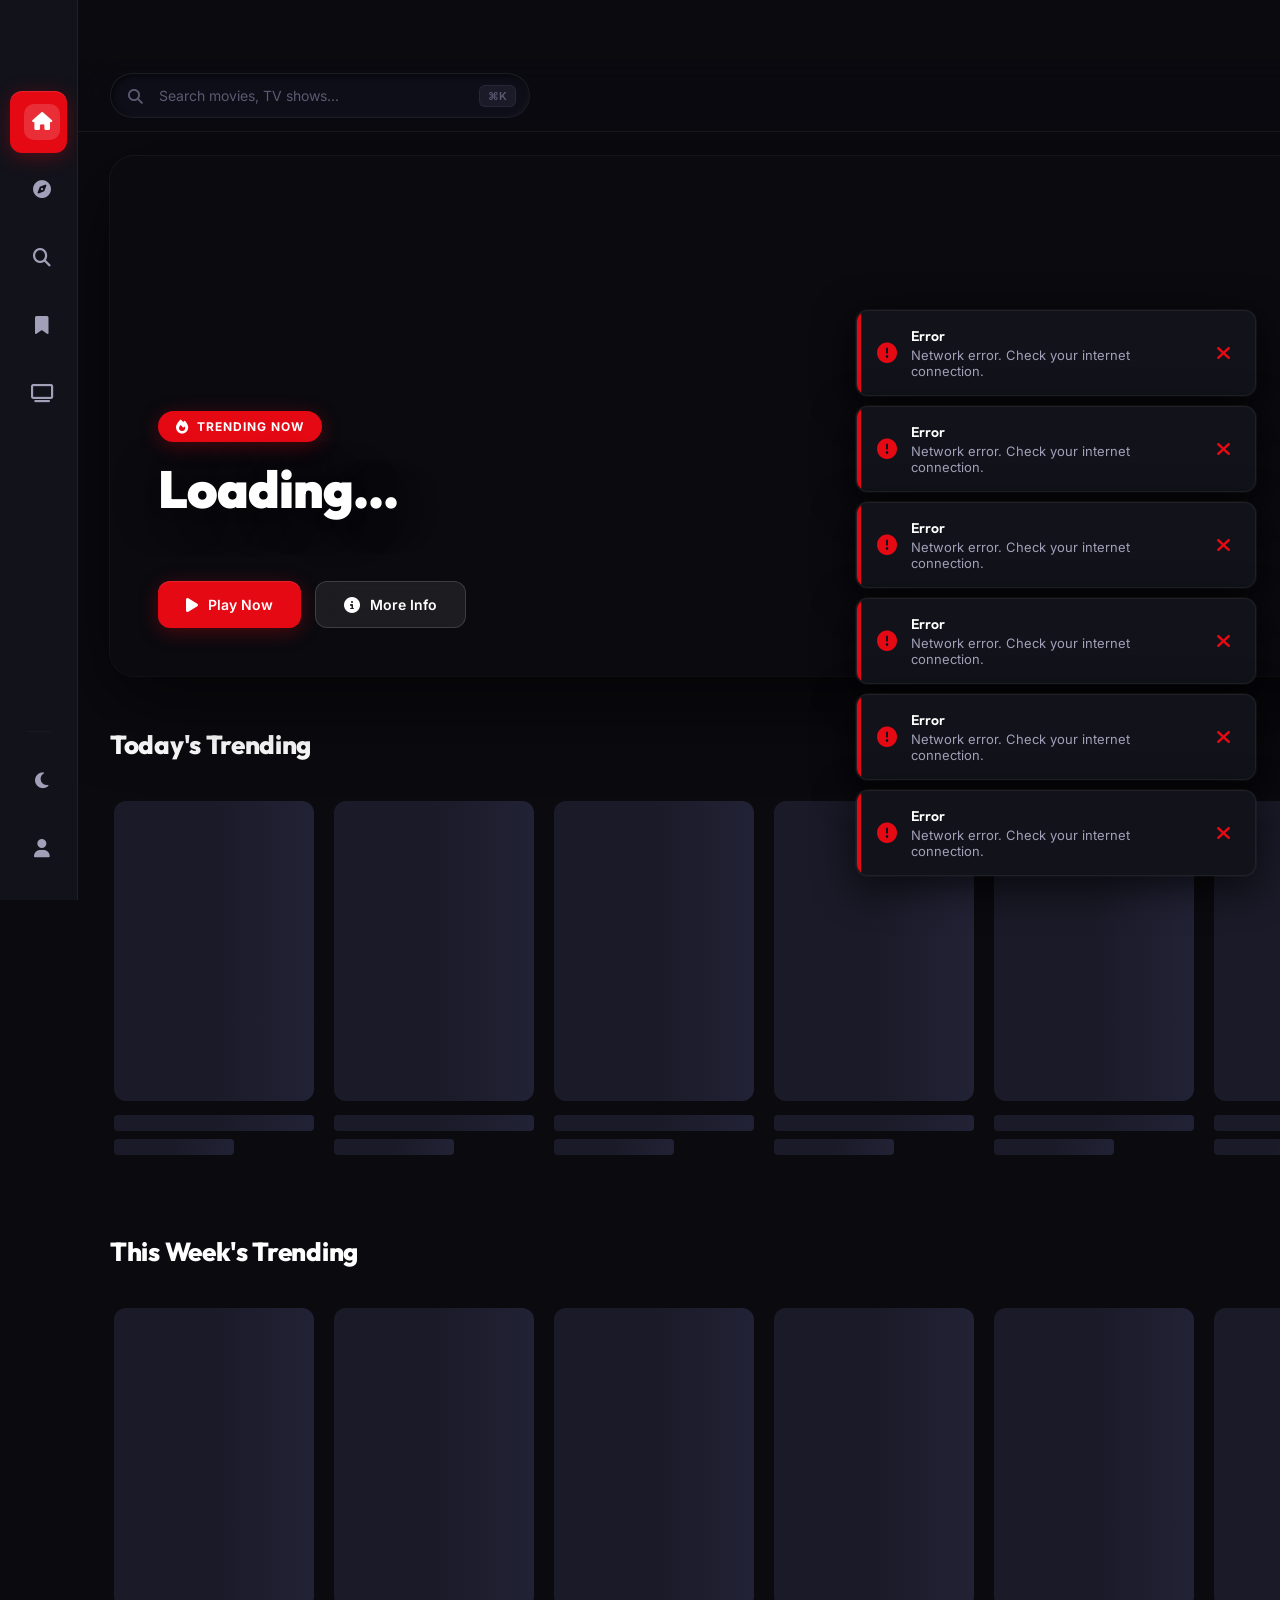
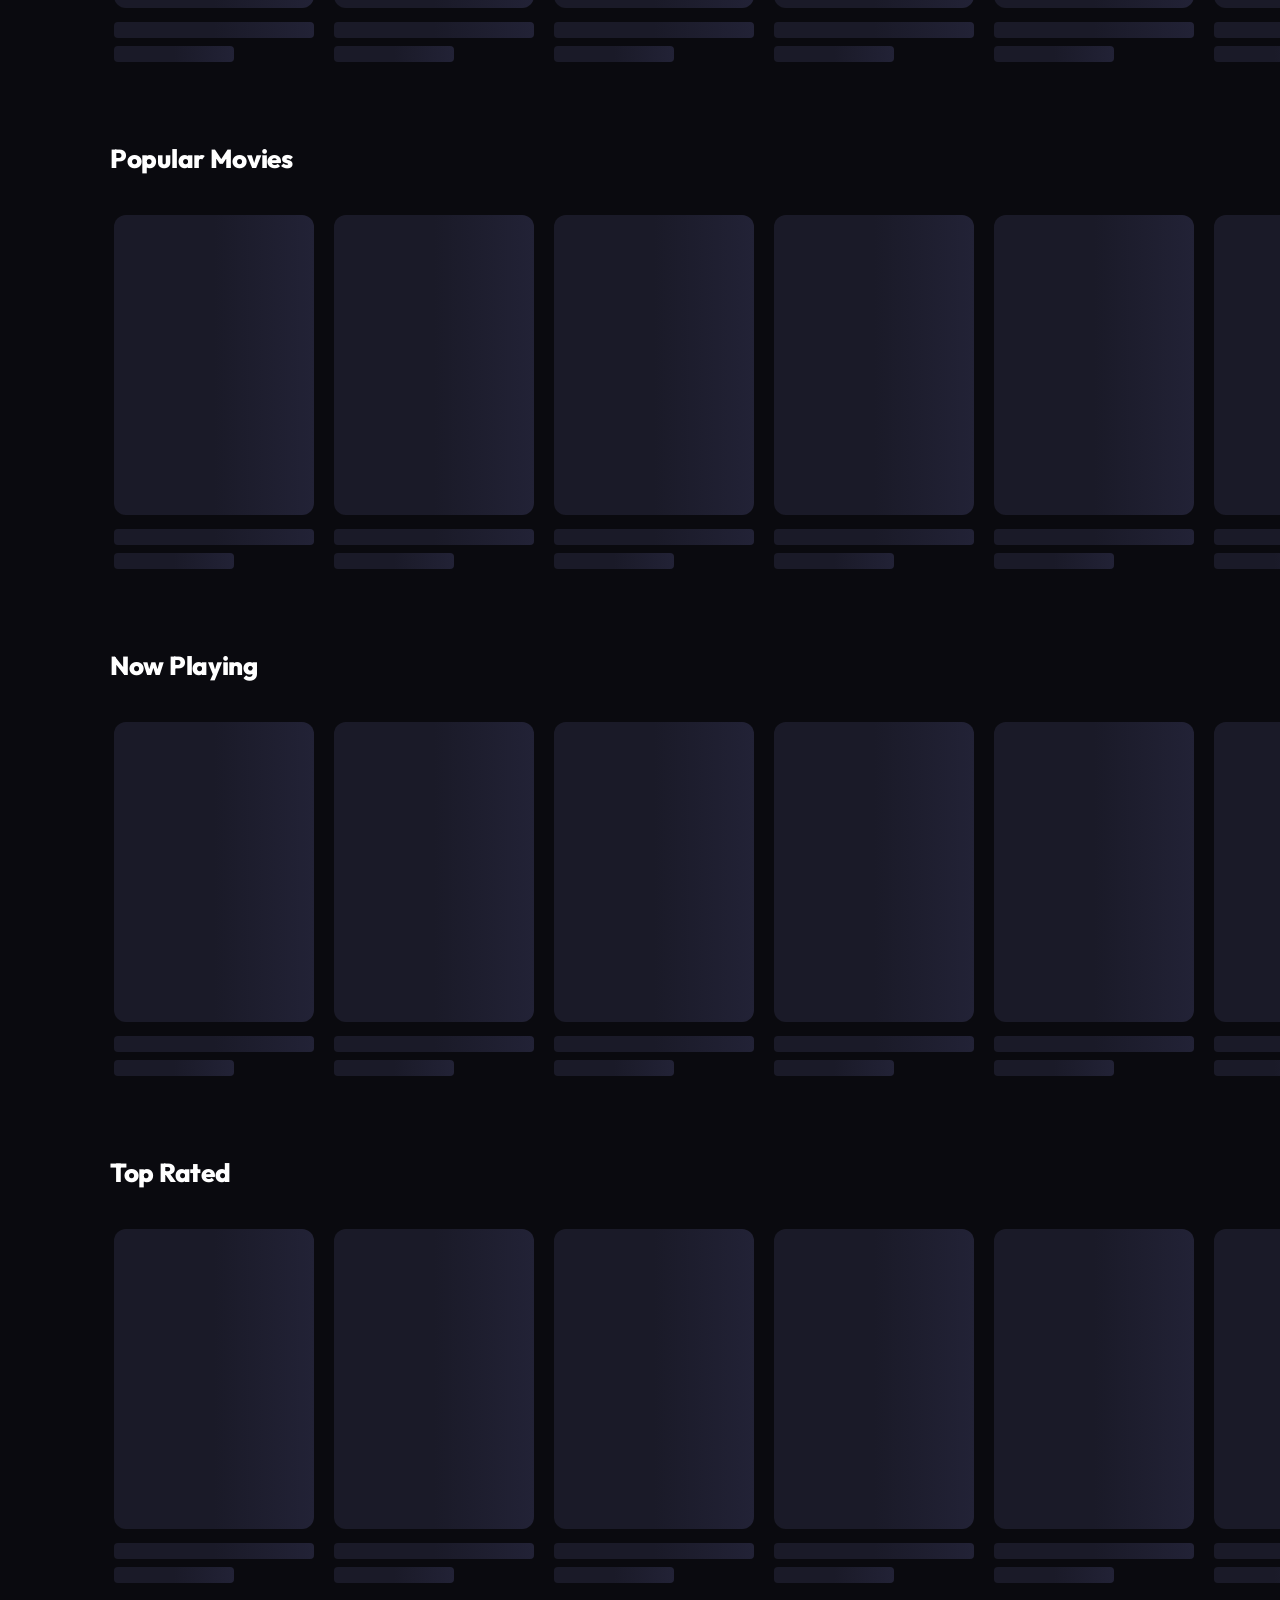
==== commit ec212b39: "Rename indexx.html to index.html" ====
--- a/index.html
+++ b/index.html
@@ -9,23 +9,30 @@
     <meta name="apple-mobile-web-app-status-bar-style" content="black-translucent">
     <title>WatchMore - Movies & TV Shows</title>
 
+    <!-- Favicon -->
     <link rel="icon" href="data:image/svg+xml,<svg xmlns='http://www.w3.org/2000/svg' viewBox='0 0 100 100'><text y='.9em' font-size='90'>🎬</text></svg>">
 
+    <!-- Fonts -->
     <link rel="preconnect" href="https://fonts.googleapis.com">
     <link rel="preconnect" href="https://fonts.gstatic.com" crossorigin>
     <link href="https://fonts.googleapis.com/css2?family=Outfit:wght@300;400;500;600;700;800;900&family=Inter:wght@300;400;500;600;700&display=swap" rel="stylesheet">
 
+    <!-- Icons -->
     <link rel="stylesheet" href="https://cdnjs.cloudflare.com/ajax/libs/font-awesome/6.5.1/css/all.min.css">
 
-    <link rel="stylesheet" href="styles.css">
-
+    <!-- Styles -->
+    <link rel="stylesheet" href="css/styles.css">
+
+    <!-- Firebase -->
     <script src="https://www.gstatic.com/firebasejs/10.8.0/firebase-app-compat.js"></script>
     <script src="https://www.gstatic.com/firebasejs/10.8.0/firebase-auth-compat.js"></script>
     <script src="https://www.gstatic.com/firebasejs/10.8.0/firebase-firestore-compat.js"></script>
 </head>
 <body data-theme="dark">
     <div class="app">
-        <!-- Mobile Header -->
+        <!-- ============================================
+             MOBILE HEADER
+             ============================================ -->
         <header class="mobile-header">
             <div class="mobile-logo" onclick="navigateTo('home')">
                 <span class="logo-icon">🎬</span>
@@ -44,7 +51,9 @@
             </div>
         </header>
 
-        <!-- Sidebar Navigation (Desktop) -->
+        <!-- ============================================
+             SIDEBAR NAVIGATION (Desktop)
+             ============================================ -->
         <aside class="sidebar">
             <div class="sidebar-logo" onclick="navigateTo('home')">
                 <span class="logo-icon">🎬</span>
@@ -87,7 +96,9 @@
             </div>
         </aside>
 
-        <!-- Main Content -->
+        <!-- ============================================
+             MAIN CONTENT
+             ============================================ -->
         <main class="main-content">
             <!-- Top Navbar (Desktop) -->
             <header class="top-navbar">
@@ -109,7 +120,9 @@
                 </div>
             </header>
 
-            <!-- Pages Container -->
+            <!-- ============================================
+                 PAGES
+                 ============================================ -->
             <div id="pages-container">
 
                 <!-- HOME PAGE -->
@@ -254,15 +267,6 @@
                         <p id="search-subtitle">Find your favorite movies and TV shows</p>
                     </div>
                     <div class="content">
-                        <div class="search-page-bar" id="search-page-bar">
-                            <div class="search-box mobile-search-box">
-                                <i class="fas fa-search"></i>
-                                <input type="text" id="page-search-input" placeholder="Search movies, TV shows..." autocomplete="off">
-                                <button class="search-clear-btn" id="search-clear" onclick="SearchPage.clearSearch()" style="display:none">
-                                    <i class="fas fa-times"></i>
-                                </button>
-                            </div>
-                        </div>
                         <div class="movie-grid" id="search-grid"></div>
                         <div class="no-results" id="search-empty" style="display:none">
                             <i class="fas fa-search"></i>
@@ -365,7 +369,9 @@
             </div>
         </main>
 
-        <!-- Bottom Nav (Mobile) -->
+        <!-- ============================================
+             BOTTOM NAV (Mobile)
+             ============================================ -->
         <nav class="bottom-nav">
             <a class="bottom-nav-item active" data-page="home" onclick="navigateTo('home')">
                 <i class="fas fa-home"></i>
@@ -390,12 +396,14 @@
         </nav>
     </div>
 
-    <!-- Auth Modal -->
+    <!-- ============================================
+         AUTH MODAL
+         ============================================ -->
     <div class="modal-overlay" id="auth-modal">
         <div class="modal">
             <button class="modal-close" onclick="closeAuthModal()"><i class="fas fa-times"></i></button>
             <div class="modal-header">
-                <div class="modal-logo">🎬 Watch<span>More</span></div>
+                <div class="modal-logo">🎬 WatchMore</div>
                 <h2 id="auth-title">Welcome Back</h2>
                 <p id="auth-subtitle">Sign in to access your library</p>
             </div>
@@ -431,7 +439,9 @@
         </div>
     </div>
 
-    <!-- Player Modal -->
+    <!-- ============================================
+         PLAYER MODAL
+         ============================================ -->
     <div class="player-modal" id="player-modal">
         <div class="player-wrapper">
             <button class="player-close" onclick="closePlayer()"><i class="fas fa-times"></i></button>
@@ -441,19 +451,16 @@
             <div class="player-title" id="player-title"></div>
             <div class="player-controls-bar">
                 <span id="player-info-text"></span>
-                <div class="player-controls-right">
-                    <button class="btn btn-sm btn-ghost" onclick="PlayerManager.switchSource()" title="Switch video source">
-                        <i class="fas fa-sync-alt"></i> Switch Source
-                    </button>
-                    <button class="btn btn-sm btn-ghost" onclick="PlayerManager.toggleFullscreen()">
-                        <i class="fas fa-expand"></i> Fullscreen
-                    </button>
-                </div>
+                <button class="btn btn-sm btn-ghost" onclick="PlayerManager.toggleFullscreen()">
+                    <i class="fas fa-expand"></i> Fullscreen
+                </button>
             </div>
         </div>
     </div>
 
-    <!-- Season Episodes Modal -->
+    <!-- ============================================
+         SEASON EPISODES MODAL
+         ============================================ -->
     <div class="modal-overlay" id="season-modal">
         <div class="modal modal-wide">
             <button class="modal-close" onclick="closeSeasonModal()"><i class="fas fa-times"></i></button>
@@ -464,19 +471,23 @@
         </div>
     </div>
 
-    <!-- Toast Container -->
+    <!-- ============================================
+         TOAST CONTAINER
+         ============================================ -->
     <div class="toast-container" id="toast-container"></div>
 
-    <!-- Scripts -->
-    <script src="utils.js"></script>
-    <script src="components.js"></script>
-    <script src="router.js"></script>
-    <script src="home.js"></script>
-    <script src="discover.js"></script>
-    <script src="tv.js"></script>
-    <script src="search.js"></script>
-    <script src="library.js"></script>
-    <script src="detail.js"></script>
-    <script src="app.js"></script>
+    <!-- ============================================
+         SCRIPTS
+         ============================================ -->
+    <script src="js/utils.js"></script>
+    <script src="js/components.js"></script>
+    <script src="js/router.js"></script>
+    <script src="js/pages/home.js"></script>
+    <script src="js/pages/discover.js"></script>
+    <script src="js/pages/tv.js"></script>
+    <script src="js/pages/search.js"></script>
+    <script src="js/pages/library.js"></script>
+    <script src="js/pages/detail.js"></script>
+    <script src="js/app.js"></script>
 </body>
 </html>
--- a/css/styles.css
+++ b/css/styles.css
@@ -0,0 +1,504 @@
+/* ============================================
+   WATCHMORE - Premium Stylesheet
+   Neumorphism + Glassmorphism Design System
+   ============================================ */
+
+:root {
+    --bg-primary: #0a0a0f;
+    --bg-secondary: #12121a;
+    --bg-tertiary: #1a1a28;
+    --bg-card: #161622;
+    --bg-hover: #222236;
+    --bg-input: #0e0e18;
+    --bg-elevated: #1e1e30;
+    --text-primary: #FFFFFF;
+    --text-secondary: #a0a0b8;
+    --text-muted: #5a5a72;
+    --text-subtle: #3a3a52;
+    --accent: #e50914;
+    --accent-hover: #c40812;
+    --accent-glow: rgba(229, 9, 20, 0.3);
+    --accent-light: rgba(229, 9, 20, 0.12);
+    --accent-secondary: #7c3aed;
+    --accent-secondary-glow: rgba(124, 58, 237, 0.3);
+    --border: rgba(255,255,255,0.06);
+    --border-light: rgba(255,255,255,0.1);
+    --border-glow: rgba(255,255,255,0.04);
+    --shadow: rgba(0,0,0,0.5);
+    --shadow-lg: rgba(0,0,0,0.7);
+    --shadow-sm: rgba(0,0,0,0.3);
+    --neu-shadow-light: rgba(255,255,255,0.03);
+    --neu-shadow-dark: rgba(0,0,0,0.6);
+    --sidebar-width: 78px;
+    --sidebar-expanded: 240px;
+    --topbar-height: 72px;
+    --bottom-nav-height: 64px;
+    --radius: 16px;
+    --radius-sm: 12px;
+    --radius-lg: 24px;
+    --radius-xl: 32px;
+    --radius-pill: 100px;
+    --transition: all 0.35s cubic-bezier(0.4, 0, 0.2, 1);
+    --transition-fast: all 0.2s cubic-bezier(0.4, 0, 0.2, 1);
+    --transition-bounce: all 0.4s cubic-bezier(0.34, 1.56, 0.64, 1);
+    --font-heading: 'Outfit', -apple-system, BlinkMacSystemFont, sans-serif;
+    --font-body: 'Inter', -apple-system, BlinkMacSystemFont, sans-serif;
+}
+
+[data-theme="light"] {
+    --bg-primary: #f0f2f5;
+    --bg-secondary: #e8eaf0;
+    --bg-tertiary: #dde0e8;
+    --bg-card: #ffffff;
+    --bg-hover: #e0e3eb;
+    --bg-input: #f5f6fa;
+    --bg-elevated: #ffffff;
+    --text-primary: #0f0f1a;
+    --text-secondary: #4a4a62;
+    --text-muted: #8a8aa0;
+    --text-subtle: #c0c0d0;
+    --border: rgba(0,0,0,0.06);
+    --border-light: rgba(0,0,0,0.1);
+    --border-glow: rgba(0,0,0,0.04);
+    --shadow: rgba(0,0,0,0.08);
+    --shadow-lg: rgba(0,0,0,0.15);
+    --shadow-sm: rgba(0,0,0,0.04);
+    --neu-shadow-light: rgba(255,255,255,0.8);
+    --neu-shadow-dark: rgba(163,177,198,0.5);
+}
+
+* { margin: 0; padding: 0; box-sizing: border-box; -webkit-tap-highlight-color: transparent; }
+html { scroll-behavior: smooth; -webkit-text-size-adjust: 100%; }
+body { font-family: var(--font-body); background: var(--bg-primary); color: var(--text-primary); overflow-x: hidden; transition: var(--transition); -webkit-font-smoothing: antialiased; -moz-osx-font-smoothing: grayscale; min-height: 100vh; }
+::-webkit-scrollbar { width: 6px; height: 6px; }
+::-webkit-scrollbar-track { background: transparent; }
+::-webkit-scrollbar-thumb { background: var(--bg-tertiary); border-radius: 3px; }
+::-webkit-scrollbar-thumb:hover { background: var(--text-muted); }
+::selection { background: var(--accent); color: white; }
+.app { display: flex; min-height: 100vh; }
+
+/* Mobile Header */
+.mobile-header { display: none; position: fixed; top: 0; left: 0; right: 0; height: 60px; background: rgba(10, 10, 15, 0.92); backdrop-filter: blur(24px) saturate(180%); -webkit-backdrop-filter: blur(24px) saturate(180%); border-bottom: 1px solid var(--border); z-index: 1000; align-items: center; justify-content: space-between; padding: 0 16px; transition: var(--transition); }
+[data-theme="light"] .mobile-header { background: rgba(240, 242, 245, 0.92); }
+.mobile-logo { display: flex; align-items: center; gap: 10px; cursor: pointer; font-family: var(--font-heading); font-weight: 800; font-size: 18px; letter-spacing: -0.5px; }
+.mobile-logo .logo-icon { font-size: 24px; }
+.mobile-logo .logo-text span { color: var(--accent); }
+.mobile-actions { display: flex; align-items: center; gap: 8px; }
+.mobile-icon-btn { width: 38px; height: 38px; border-radius: 50%; border: 1px solid var(--border); background: var(--bg-secondary); color: var(--text-primary); cursor: pointer; display: flex; align-items: center; justify-content: center; font-size: 15px; transition: var(--transition-fast); }
+.mobile-icon-btn:hover { background: var(--bg-hover); transform: scale(1.08); }
+.mobile-user-avatar { width: 36px; height: 36px; border-radius: 50%; background: linear-gradient(135deg, var(--accent), var(--accent-secondary)); display: flex; align-items: center; justify-content: center; font-weight: 700; font-size: 13px; color: white; cursor: pointer; border: 2px solid transparent; transition: var(--transition-fast); }
+
+/* Sidebar */
+.sidebar { position: fixed; left: 0; top: 0; width: var(--sidebar-width); height: 100vh; background: var(--bg-secondary); border-right: 1px solid var(--border); display: flex; flex-direction: column; align-items: center; padding: 20px 0; z-index: 1000; transition: var(--transition); overflow: hidden; }
+.sidebar-logo { display: flex; align-items: center; gap: 12px; margin-bottom: 36px; cursor: pointer; font-family: var(--font-heading); font-weight: 800; font-size: 20px; letter-spacing: -0.5px; white-space: nowrap; padding: 0 14px; transition: var(--transition); }
+.sidebar-logo .logo-icon { font-size: 28px; flex-shrink: 0; }
+.sidebar-logo .logo-text { opacity: 0; transition: opacity 0.25s ease; white-space: nowrap; }
+.sidebar-logo .logo-text span { color: var(--accent); }
+.sidebar-logo:hover { transform: scale(1.03); }
+.nav-items { display: flex; flex-direction: column; gap: 6px; width: 100%; padding: 0 10px; flex: 1; }
+.nav-item { display: flex; align-items: center; gap: 14px; padding: 13px 14px; border-radius: var(--radius-sm); cursor: pointer; transition: var(--transition-fast); color: var(--text-secondary); text-decoration: none; font-size: 14px; font-weight: 600; position: relative; border: none; background: none; font-family: inherit; width: 100%; }
+.nav-item:hover { background: var(--bg-hover); color: var(--text-primary); }
+.nav-item.active { background: var(--accent); color: white; box-shadow: 0 4px 20px var(--accent-glow), inset 0 1px 0 rgba(255,255,255,0.1); }
+.nav-item .nav-icon-wrap { width: 36px; height: 36px; border-radius: 10px; display: flex; align-items: center; justify-content: center; font-size: 18px; flex-shrink: 0; transition: var(--transition-fast); background: transparent; }
+.nav-item.active .nav-icon-wrap { background: rgba(255,255,255,0.15); }
+.nav-label { opacity: 0; white-space: nowrap; transition: opacity 0.25s ease; font-size: 14px; font-weight: 600; }
+.sidebar:hover { width: var(--sidebar-expanded); }
+.sidebar:hover .logo-text, .sidebar:hover .nav-label { opacity: 1; }
+.sidebar-bottom { width: 100%; padding: 0 10px; display: flex; flex-direction: column; gap: 6px; margin-top: auto; }
+.sidebar-divider { height: 1px; background: var(--border); margin: 12px 16px; opacity: 0.5; }
+
+/* Main Content */
+.main-content { margin-left: var(--sidebar-width); flex: 1; min-height: 100vh; transition: var(--transition); display: flex; flex-direction: column; }
+.sidebar:hover ~ .main-content { margin-left: var(--sidebar-expanded); }
+
+/* Top Navbar */
+.top-navbar { position: sticky; top: 0; height: var(--topbar-height); background: rgba(10, 10, 15, 0.8); backdrop-filter: blur(24px) saturate(180%); -webkit-backdrop-filter: blur(24px) saturate(180%); border-bottom: 1px solid var(--border); display: flex; align-items: center; justify-content: space-between; padding: 0 32px; z-index: 100; transition: var(--transition); gap: 20px; }
+[data-theme="light"] .top-navbar { background: rgba(240, 242, 245, 0.8); }
+.search-box { position: relative; width: 420px; max-width: 100%; flex-shrink: 1; }
+.search-box input { width: 100%; padding: 13px 16px 13px 48px; border-radius: var(--radius-pill); border: 1px solid var(--border); background: var(--bg-input); color: var(--text-primary); font-family: var(--font-body); font-size: 14px; outline: none; transition: var(--transition-fast); box-shadow: inset 2px 2px 5px var(--neu-shadow-dark), inset -2px -2px 5px var(--neu-shadow-light); }
+.search-box input::placeholder { color: var(--text-muted); }
+.search-box input:focus { border-color: var(--accent); box-shadow: 0 0 0 3px var(--accent-light), inset 2px 2px 5px var(--neu-shadow-dark), inset -2px -2px 5px var(--neu-shadow-light); }
+.search-box i { position: absolute; left: 18px; top: 50%; transform: translateY(-50%); color: var(--text-muted); font-size: 15px; pointer-events: none; }
+.search-shortcut { position: absolute; right: 14px; top: 50%; transform: translateY(-50%); background: var(--bg-tertiary); padding: 3px 8px; border-radius: 6px; font-size: 11px; color: var(--text-muted); font-weight: 600; pointer-events: none; border: 1px solid var(--border); font-family: var(--font-body); }
+.top-actions { display: flex; align-items: center; gap: 12px; flex-shrink: 0; }
+.icon-btn { width: 42px; height: 42px; border-radius: 50%; border: 1px solid var(--border); background: var(--bg-secondary); color: var(--text-primary); cursor: pointer; display: flex; align-items: center; justify-content: center; transition: var(--transition-fast); font-size: 15px; position: relative; box-shadow: 3px 3px 8px var(--neu-shadow-dark), -3px -3px 8px var(--neu-shadow-light); }
+.icon-btn:hover { background: var(--bg-hover); transform: scale(1.08); border-color: var(--border-light); box-shadow: 5px 5px 15px var(--neu-shadow-dark), -5px -5px 15px var(--neu-shadow-light); }
+.icon-btn:active { transform: scale(0.95); box-shadow: inset 2px 2px 5px var(--neu-shadow-dark), inset -2px -2px 5px var(--neu-shadow-light); }
+.user-avatar { width: 40px; height: 40px; border-radius: 50%; background: linear-gradient(135deg, var(--accent), var(--accent-secondary)); display: flex; align-items: center; justify-content: center; font-weight: 700; font-size: 14px; color: white; cursor: pointer; transition: var(--transition-fast); border: 2px solid transparent; box-shadow: 0 4px 15px var(--accent-glow); }
+.user-avatar:hover { transform: scale(1.08); border-color: var(--accent); box-shadow: 0 0 20px var(--accent-glow); }
+
+.content { padding: 24px 32px 40px; flex: 1; }
+.content-narrow { max-width: 1400px; margin: 0 auto; }
+
+/* Hero */
+.hero { position: relative; height: 520px; border-radius: var(--radius-lg); overflow: hidden; margin-bottom: 52px; box-shadow: 0 25px 80px var(--shadow), 0 0 0 1px var(--border); }
+.hero-slides { position: absolute; inset: 0; }
+.hero-slide { position: absolute; inset: 0; background-size: cover; background-position: center 20%; opacity: 0; transition: opacity 0.8s ease, transform 8s ease; transform: scale(1); }
+.hero-slide.active { opacity: 1; transform: scale(1.05); }
+.hero-overlay { position: absolute; inset: 0; background: linear-gradient(to top, var(--bg-primary) 0%, rgba(10, 10, 15, 0.7) 25%, rgba(10, 10, 15, 0.3) 55%, rgba(10, 10, 15, 0.6) 100%); z-index: 1; }
+[data-theme="light"] .hero-overlay { background: linear-gradient(to top, var(--bg-primary) 0%, rgba(240, 242, 245, 0.7) 25%, rgba(240, 242, 245, 0.3) 55%, rgba(240, 242, 245, 0.6) 100%); }
+.hero-content { position: absolute; bottom: 0; left: 0; right: 0; padding: 48px; z-index: 2; }
+.hero-badge { display: inline-flex; align-items: center; gap: 8px; background: var(--accent); color: white; padding: 8px 18px; border-radius: var(--radius-pill); font-size: 12px; font-weight: 700; margin-bottom: 20px; text-transform: uppercase; letter-spacing: 1px; box-shadow: 0 4px 20px var(--accent-glow); animation: pulse-glow 2s ease-in-out infinite; }
+@keyframes pulse-glow { 0%, 100% { box-shadow: 0 4px 20px var(--accent-glow); } 50% { box-shadow: 0 4px 30px rgba(229, 9, 20, 0.5); } }
+.hero-badge i { font-size: 14px; }
+.hero-title { font-family: var(--font-heading); font-size: 52px; font-weight: 900; line-height: 1.05; margin-bottom: 16px; max-width: 700px; text-shadow: 0 4px 40px rgba(0,0,0,0.7); letter-spacing: -1px; }
+.hero-meta { display: flex; align-items: center; gap: 20px; margin-bottom: 20px; font-size: 14px; color: var(--text-secondary); flex-wrap: wrap; }
+.hero-meta .rating { display: flex; align-items: center; gap: 6px; color: #FFD700; font-weight: 700; font-size: 16px; }
+.hero-meta .rating i { font-size: 14px; }
+.hero-meta .year { color: var(--text-secondary); font-weight: 500; }
+.hero-meta .genre { background: rgba(255,255,255,0.08); backdrop-filter: blur(12px); padding: 5px 16px; border-radius: var(--radius-pill); font-size: 12px; font-weight: 500; border: 1px solid rgba(255,255,255,0.1); }
+.hero-desc { max-width: 550px; font-size: 15px; line-height: 1.7; color: var(--text-secondary); margin-bottom: 28px; display: -webkit-box; -webkit-line-clamp: 3; -webkit-box-orient: vertical; overflow: hidden; }
+.hero-actions { display: flex; gap: 14px; flex-wrap: wrap; }
+.hero-indicators { position: absolute; bottom: 24px; right: 48px; display: flex; gap: 8px; z-index: 3; }
+.hero-indicator { width: 32px; height: 4px; border-radius: 2px; background: rgba(255,255,255,0.2); cursor: pointer; transition: var(--transition-fast); border: none; }
+.hero-indicator.active { background: var(--accent); width: 48px; box-shadow: 0 0 10px var(--accent-glow); }
+.hero-indicator:hover { background: rgba(255,255,255,0.4); }
+
+/* Buttons */
+.btn { display: inline-flex; align-items: center; justify-content: center; gap: 10px; padding: 14px 28px; border-radius: var(--radius-sm); font-family: var(--font-body); font-size: 14px; font-weight: 600; cursor: pointer; border: none; transition: var(--transition-fast); text-decoration: none; position: relative; overflow: hidden; white-space: nowrap; }
+.btn::after { content: ''; position: absolute; inset: 0; background: rgba(255,255,255,0); transition: var(--transition-fast); }
+.btn:hover::after { background: rgba(255,255,255,0.08); }
+.btn:active { transform: scale(0.97); }
+.btn-primary { background: var(--accent); color: white; box-shadow: 0 4px 20px var(--accent-glow), inset 0 1px 0 rgba(255,255,255,0.1); }
+.btn-primary:hover { background: var(--accent-hover); transform: translateY(-2px); box-shadow: 0 8px 30px var(--accent-glow), inset 0 1px 0 rgba(255,255,255,0.15); }
+.btn-secondary { background: rgba(255,255,255,0.08); color: var(--text-primary); border: 1px solid rgba(255,255,255,0.15); backdrop-filter: blur(12px); }
+.btn-secondary:hover { background: rgba(255,255,255,0.15); transform: translateY(-2px); border-color: rgba(255,255,255,0.25); }
+.btn-ghost { background: transparent; color: var(--text-primary); border: 1px solid var(--border); }
+.btn-ghost:hover { background: var(--bg-hover); border-color: var(--border-light); }
+.btn-sm { padding: 10px 20px; font-size: 13px; }
+.btn-lg { padding: 16px 36px; font-size: 16px; }
+.btn i { font-size: 16px; }
+
+/* Sections */
+.section { margin-bottom: 56px; }
+.section-header { display: flex; align-items: center; justify-content: space-between; margin-bottom: 24px; }
+.section-title { font-family: var(--font-heading); font-size: 26px; font-weight: 800; letter-spacing: -0.3px; }
+.section-subtitle { font-size: 14px; color: var(--text-secondary); margin-top: 4px; }
+.see-all { display: flex; align-items: center; gap: 6px; color: var(--accent); font-size: 13px; font-weight: 600; cursor: pointer; text-decoration: none; transition: var(--transition-fast); padding: 8px 14px; border-radius: var(--radius-pill); background: var(--accent-light); }
+.see-all:hover { gap: 10px; background: rgba(229, 9, 20, 0.2); transform: translateX(2px); }
+.see-all i { font-size: 12px; transition: var(--transition-fast); }
+
+/* Carousel */
+.carousel-container { position: relative; overflow: hidden; margin: 0 -8px; padding: 8px; }
+.carousel { display: flex; gap: 20px; overflow-x: auto; scroll-behavior: smooth; scroll-snap-type: x mandatory; padding: 8px 4px; -webkit-overflow-scrolling: touch; scrollbar-width: none; }
+.carousel::-webkit-scrollbar { display: none; }
+.carousel-nav { position: absolute; top: 50%; transform: translateY(-50%); width: 44px; height: 44px; border-radius: 50%; background: var(--bg-secondary); border: 1px solid var(--border); color: var(--text-primary); cursor: pointer; display: flex; align-items: center; justify-content: center; z-index: 10; transition: var(--transition-fast); opacity: 0; box-shadow: 0 4px 15px var(--shadow), 3px 3px 8px var(--neu-shadow-dark), -3px -3px 8px var(--neu-shadow-light); font-size: 14px; }
+.carousel-container:hover .carousel-nav { opacity: 1; }
+.carousel-nav:hover { background: var(--accent); color: white; border-color: var(--accent); transform: translateY(-50%) scale(1.1); box-shadow: 0 4px 20px var(--accent-glow); }
+.carousel-nav.prev { left: 8px; }
+.carousel-nav.next { right: 8px; }
+
+/* Movie Card */
+.movie-card { flex: 0 0 auto; width: 200px; scroll-snap-align: start; cursor: pointer; transition: var(--transition); position: relative; border-radius: var(--radius-sm); }
+.movie-card:hover { transform: translateY(-12px); }
+.movie-card:hover .movie-poster { box-shadow: 0 20px 50px var(--shadow-lg), 0 0 0 1px var(--border-light); }
+.movie-card:hover .movie-poster img { transform: scale(1.1); }
+.movie-poster { position: relative; width: 100%; aspect-ratio: 2/3; border-radius: var(--radius-sm); overflow: hidden; background: var(--bg-tertiary); margin-bottom: 14px; box-shadow: 8px 8px 20px var(--neu-shadow-dark), -8px -8px 20px var(--neu-shadow-light), 0 0 0 1px var(--border); transition: var(--transition); }
+.movie-poster img { width: 100%; height: 100%; object-fit: cover; transition: transform 0.6s cubic-bezier(0.4, 0, 0.2, 1); }
+.movie-poster .poster-overlay { position: absolute; inset: 0; background: linear-gradient(to top, rgba(0,0,0,0.9) 0%, rgba(0,0,0,0.4) 40%, transparent 70%); opacity: 0; transition: opacity 0.35s ease; display: flex; align-items: flex-end; padding: 16px; }
+.movie-card:hover .poster-overlay { opacity: 1; }
+.movie-poster .play-btn { position: absolute; top: 50%; left: 50%; transform: translate(-50%, -50%) scale(0.6); width: 56px; height: 56px; border-radius: 50%; background: var(--accent); color: white; display: flex; align-items: center; justify-content: center; font-size: 20px; opacity: 0; transition: all 0.4s cubic-bezier(0.34, 1.56, 0.64, 1); border: 3px solid rgba(255,255,255,0.2); box-shadow: 0 8px 30px var(--accent-glow); }
+.movie-card:hover .play-btn { opacity: 1; transform: translate(-50%, -50%) scale(1); }
+.movie-poster .play-btn:hover { transform: translate(-50%, -50%) scale(1.15); background: var(--accent-hover); }
+.movie-rating { position: absolute; top: 10px; right: 10px; background: rgba(0,0,0,0.75); backdrop-filter: blur(12px); padding: 5px 10px; border-radius: 10px; font-size: 12px; font-weight: 800; color: #FFD700; display: flex; align-items: center; gap: 4px; border: 1px solid rgba(255,255,255,0.1); box-shadow: 0 4px 12px rgba(0,0,0,0.3); }
+.movie-rating i { font-size: 10px; }
+.movie-info h3 { font-size: 14px; font-weight: 600; margin-bottom: 6px; white-space: nowrap; overflow: hidden; text-overflow: ellipsis; transition: var(--transition-fast); font-family: var(--font-heading); }
+.movie-card:hover .movie-info h3 { color: var(--accent); }
+.movie-info .movie-meta { display: flex; align-items: center; gap: 8px; font-size: 12px; color: var(--text-muted); }
+.movie-info .movie-meta .dot { width: 3px; height: 3px; border-radius: 50%; background: var(--text-muted); }
+
+/* Movie Grid */
+.movie-grid { display: grid; grid-template-columns: repeat(auto-fill, minmax(180px, 1fr)); gap: 24px; }
+.movie-grid .movie-card { width: 100%; }
+
+/* Detail Page */
+.detail-hero { position: relative; height: 75vh; min-height: 550px; max-height: 800px; overflow: hidden; }
+.detail-hero .backdrop { position: absolute; inset: 0; background-size: cover; background-position: center 15%; }
+.detail-hero .backdrop::after { content: ''; position: absolute; inset: 0; background: linear-gradient(to top, var(--bg-primary) 0%, rgba(10, 10, 15, 0.6) 35%, rgba(10, 10, 15, 0.3) 100%); }
+[data-theme="light"] .detail-hero .backdrop::after { background: linear-gradient(to top, var(--bg-primary) 0%, rgba(240, 242, 245, 0.6) 35%, rgba(240, 242, 245, 0.3) 100%); }
+.detail-content { position: relative; margin-top: -220px; padding: 0 48px; display: flex; gap: 48px; z-index: 10; max-width: 1400px; margin-left: auto; margin-right: auto; }
+.detail-poster { flex-shrink: 0; width: 320px; aspect-ratio: 2/3; border-radius: var(--radius-lg); overflow: hidden; box-shadow: 0 30px 80px var(--shadow-lg), 0 0 0 1px var(--border); background: var(--bg-tertiary); position: relative; transition: var(--transition); }
+.detail-poster::after { content: ''; position: absolute; inset: 0; box-shadow: inset 0 0 0 1px rgba(255,255,255,0.08); border-radius: var(--radius-lg); pointer-events: none; }
+.detail-poster:hover { transform: translateY(-8px); box-shadow: 0 40px 100px var(--shadow-lg), 0 0 0 1px var(--border-light); }
+.detail-poster img { width: 100%; height: 100%; object-fit: cover; transition: transform 0.5s ease; }
+.detail-poster:hover img { transform: scale(1.03); }
+.detail-info { flex: 1; padding-top: 60px; min-width: 0; }
+.detail-type-badge { display: inline-flex; align-items: center; padding: 6px 18px; border-radius: var(--radius-pill); font-size: 12px; font-weight: 700; text-transform: uppercase; letter-spacing: 1.5px; background: var(--accent); color: white; margin-bottom: 16px; box-shadow: 0 4px 15px var(--accent-glow); }
+.detail-title { font-family: var(--font-heading); font-size: 44px; font-weight: 900; margin-bottom: 16px; line-height: 1.1; letter-spacing: -1px; }
+.detail-meta { display: flex; align-items: center; gap: 16px; margin-bottom: 24px; flex-wrap: wrap; }
+.detail-meta .badge { background: var(--bg-tertiary); padding: 6px 16px; border-radius: var(--radius-pill); font-size: 13px; font-weight: 500; border: 1px solid var(--border); box-shadow: inset 1px 1px 3px var(--neu-shadow-dark), inset -1px -1px 3px var(--neu-shadow-light); }
+.detail-meta .rating-large { display: flex; align-items: center; gap: 8px; color: #FFD700; font-size: 20px; font-weight: 800; }
+.detail-meta .rating-large i { font-size: 18px; }
+.detail-actions { display: flex; gap: 14px; margin-bottom: 28px; flex-wrap: wrap; }
+.detail-actions .btn { padding: 14px 32px; }
+.detail-actions .btn-watchlist { background: var(--bg-tertiary); color: var(--text-primary); border: 1px solid var(--border); box-shadow: 3px 3px 8px var(--neu-shadow-dark), -3px -3px 8px var(--neu-shadow-light); }
+.detail-actions .btn-watchlist:hover { background: var(--bg-hover); border-color: var(--border-light); transform: translateY(-2px); }
+.detail-actions .btn-watchlist.active { background: var(--accent); color: white; border-color: var(--accent); box-shadow: 0 4px 20px var(--accent-glow); }
+.detail-actions .btn-watchlist.active:hover { background: var(--accent-hover); }
+.detail-overview { font-size: 15px; line-height: 1.8; color: var(--text-secondary); max-width: 700px; margin-bottom: 32px; }
+.genre-tags { display: flex; gap: 10px; flex-wrap: wrap; margin-bottom: 24px; }
+.genre-tag { background: var(--bg-tertiary); padding: 7px 16px; border-radius: var(--radius-pill); font-size: 12px; font-weight: 500; color: var(--text-secondary); border: 1px solid var(--border); transition: var(--transition-fast); cursor: pointer; box-shadow: 2px 2px 5px var(--neu-shadow-dark), -2px -2px 5px var(--neu-shadow-light); }
+.genre-tag:hover { background: var(--bg-hover); color: var(--text-primary); border-color: var(--border-light); transform: translateY(-2px); }
+.stats-row { display: flex; gap: 40px; margin-bottom: 32px; flex-wrap: wrap; }
+.stat { text-align: left; }
+.stat-value { font-size: 26px; font-weight: 800; color: var(--text-primary); line-height: 1; margin-bottom: 4px; font-family: var(--font-heading); }
+.stat-label { font-size: 11px; color: var(--text-muted); text-transform: uppercase; letter-spacing: 1.5px; font-weight: 600; }
+.seasons-section { margin-top: 32px; padding-top: 24px; border-top: 1px solid var(--border); }
+.seasons-section h3 { font-family: var(--font-heading); font-size: 20px; font-weight: 700; margin-bottom: 16px; }
+.seasons-grid { display: flex; gap: 12px; flex-wrap: wrap; }
+.season-btn { padding: 10px 20px; border-radius: var(--radius-sm); border: 1px solid var(--border); background: var(--bg-tertiary); color: var(--text-primary); font-family: var(--font-body); font-size: 13px; font-weight: 600; cursor: pointer; transition: var(--transition-fast); box-shadow: 2px 2px 5px var(--neu-shadow-dark), -2px -2px 5px var(--neu-shadow-light); }
+.season-btn:hover { background: var(--accent); color: white; border-color: var(--accent); transform: translateY(-2px); box-shadow: 0 4px 15px var(--accent-glow); }
+.detail-sections { padding: 48px; max-width: 1400px; margin: 0 auto; }
+.cast-grid { display: grid; grid-template-columns: repeat(auto-fill, minmax(130px, 1fr)); gap: 20px; }
+.cast-card { text-align: center; transition: var(--transition-fast); cursor: pointer; }
+.cast-card:hover { transform: translateY(-6px); }
+.cast-card:hover img { box-shadow: 0 12px 30px var(--shadow); border-color: var(--accent); }
+.cast-card img { width: 100%; aspect-ratio: 1; border-radius: 50%; object-fit: cover; margin-bottom: 12px; background: var(--bg-tertiary); border: 2px solid var(--border); transition: var(--transition-fast); box-shadow: 4px 4px 10px var(--neu-shadow-dark), -4px -4px 10px var(--neu-shadow-light); }
+.cast-card h4 { font-size: 13px; font-weight: 600; margin-bottom: 3px; white-space: nowrap; overflow: hidden; text-overflow: ellipsis; font-family: var(--font-heading); }
+.cast-card p { font-size: 11px; color: var(--text-muted); white-space: nowrap; overflow: hidden; text-overflow: ellipsis; }
+
+/* Page Header */
+.page-header { padding: 40px 32px 24px; max-width: 1400px; margin: 0 auto; }
+.page-header h1 { font-family: var(--font-heading); font-size: 38px; font-weight: 900; margin-bottom: 8px; letter-spacing: -1px; }
+.page-header p { color: var(--text-secondary); font-size: 15px; margin-bottom: 20px; }
+.content-tabs { display: flex; gap: 10px; margin-bottom: 28px; flex-wrap: wrap; }
+.content-tab { padding: 10px 28px; border-radius: var(--radius-pill); border: 1px solid var(--border); background: var(--bg-secondary); color: var(--text-secondary); font-family: var(--font-body); font-size: 14px; font-weight: 600; cursor: pointer; transition: var(--transition-fast); box-shadow: 2px 2px 5px var(--neu-shadow-dark), -2px -2px 5px var(--neu-shadow-light); }
+.content-tab:hover { background: var(--bg-hover); color: var(--text-primary); border-color: var(--border-light); transform: translateY(-2px); }
+.content-tab.active { background: var(--accent); color: white; border-color: var(--accent); box-shadow: 0 4px 20px var(--accent-glow); }
+.filter-chips { display: flex; gap: 10px; margin-bottom: 28px; flex-wrap: wrap; }
+.filter-chip { padding: 8px 18px; border-radius: var(--radius-pill); border: 1px solid var(--border); background: var(--bg-secondary); color: var(--text-secondary); font-family: var(--font-body); font-size: 13px; font-weight: 500; cursor: pointer; transition: var(--transition-fast); box-shadow: 2px 2px 5px var(--neu-shadow-dark), -2px -2px 5px var(--neu-shadow-light); }
+.filter-chip:hover { background: var(--bg-hover); color: var(--text-primary); border-color: var(--border-light); transform: translateY(-2px); }
+.filter-chip.active { background: var(--accent); color: white; border-color: var(--accent); box-shadow: 0 4px 15px var(--accent-glow); }
+.search-results-info { padding: 0 32px; margin-bottom: 16px; color: var(--text-secondary); font-size: 14px; }
+.search-results-info strong { color: var(--text-primary); }
+
+/* Pagination */
+.pagination { display: flex; justify-content: center; gap: 8px; margin-top: 48px; flex-wrap: wrap; }
+.page-btn { min-width: 44px; height: 44px; border-radius: var(--radius-sm); border: 1px solid var(--border); background: var(--bg-secondary); color: var(--text-primary); font-family: var(--font-body); font-size: 14px; font-weight: 600; cursor: pointer; transition: var(--transition-fast); display: flex; align-items: center; justify-content: center; padding: 0 14px; box-shadow: 2px 2px 5px var(--neu-shadow-dark), -2px -2px 5px var(--neu-shadow-light); }
+.page-btn:hover { background: var(--bg-hover); border-color: var(--border-light); transform: translateY(-2px); }
+.page-btn.active { background: var(--accent); color: white; border-color: var(--accent); box-shadow: 0 4px 15px var(--accent-glow); }
+.page-btn:disabled { opacity: 0.4; cursor: not-allowed; transform: none; }
+.page-btn.dots { cursor: default; border: none; background: transparent; box-shadow: none; }
+.page-btn.dots:hover { background: transparent; transform: none; }
+
+/* Library */
+.library-empty { text-align: center; padding: 100px 20px; max-width: 400px; margin: 0 auto; }
+.library-empty i { font-size: 72px; color: var(--bg-tertiary); margin-bottom: 24px; opacity: 0.7; }
+.library-empty h3 { font-size: 22px; font-weight: 700; margin-bottom: 10px; font-family: var(--font-heading); }
+.library-empty p { color: var(--text-secondary); font-size: 14px; margin-bottom: 24px; }
+
+/* Skeleton */
+.skeleton { background: linear-gradient(90deg, var(--bg-tertiary) 25%, var(--bg-hover) 50%, var(--bg-tertiary) 75%); background-size: 200% 100%; animation: skeletonShine 1.5s infinite; border-radius: var(--radius-sm); }
+@keyframes skeletonShine { 0% { background-position: 200% 0; } 100% { background-position: -200% 0; } }
+.skeleton-poster { width: 100%; aspect-ratio: 2/3; margin-bottom: 14px; border-radius: var(--radius-sm); }
+.skeleton-text { height: 16px; margin-bottom: 8px; border-radius: 4px; }
+.skeleton-text.short { width: 60%; }
+.skeleton-text.medium { width: 80%; }
+.spinner { width: 48px; height: 48px; border: 4px solid var(--bg-tertiary); border-top-color: var(--accent); border-radius: 50%; animation: spin 0.8s linear infinite; }
+@keyframes spin { to { transform: rotate(360deg); } }
+.loading-center { display: flex; flex-direction: column; align-items: center; justify-content: center; min-height: 400px; gap: 20px; }
+.loading-center p { color: var(--text-muted); font-size: 14px; }
+
+/* Modals */
+.modal-overlay { position: fixed; inset: 0; background: rgba(0,0,0,0.75); backdrop-filter: blur(16px); -webkit-backdrop-filter: blur(16px); display: flex; align-items: center; justify-content: center; z-index: 2000; opacity: 0; visibility: hidden; transition: all 0.3s ease; padding: 20px; }
+.modal-overlay.active { opacity: 1; visibility: visible; }
+.modal { background: var(--bg-secondary); border: 1px solid var(--border); border-radius: var(--radius-lg); padding: 40px; width: 100%; max-width: 440px; transform: scale(0.92) translateY(20px); transition: all 0.35s cubic-bezier(0.34, 1.56, 0.64, 1); position: relative; box-shadow: 0 30px 80px var(--shadow-lg), 0 0 0 1px var(--border); }
+.modal-wide { max-width: 700px; max-height: 80vh; overflow-y: auto; }
+.modal-overlay.active .modal { transform: scale(1) translateY(0); }
+.modal-header { text-align: center; margin-bottom: 32px; }
+.modal-logo { font-size: 28px; margin-bottom: 12px; font-family: var(--font-heading); font-weight: 800; }
+.modal-header h2 { font-family: var(--font-heading); font-size: 26px; font-weight: 800; margin-bottom: 8px; }
+.modal-header p { color: var(--text-secondary); font-size: 14px; }
+.modal-close { position: absolute; top: 16px; right: 16px; width: 38px; height: 38px; border-radius: 50%; border: none; background: var(--bg-tertiary); color: var(--text-primary); cursor: pointer; display: flex; align-items: center; justify-content: center; font-size: 16px; transition: var(--transition-fast); box-shadow: 2px 2px 5px var(--neu-shadow-dark), -2px -2px 5px var(--neu-shadow-light); }
+.modal-close:hover { background: var(--accent); color: white; transform: rotate(90deg); box-shadow: 0 4px 15px var(--accent-glow); }
+.form-group { margin-bottom: 18px; }
+.form-group label { display: block; font-size: 13px; font-weight: 600; margin-bottom: 8px; color: var(--text-secondary); }
+.form-group input { width: 100%; padding: 14px 18px; border-radius: var(--radius-sm); border: 1px solid var(--border); background: var(--bg-input); color: var(--text-primary); font-family: var(--font-body); font-size: 14px; outline: none; transition: var(--transition-fast); box-shadow: inset 2px 2px 5px var(--neu-shadow-dark), inset -2px -2px 5px var(--neu-shadow-light); }
+.form-group input:focus { border-color: var(--accent); box-shadow: 0 0 0 3px var(--accent-light), inset 2px 2px 5px var(--neu-shadow-dark), inset -2px -2px 5px var(--neu-shadow-light); }
+.form-group input::placeholder { color: var(--text-muted); }
+.modal .btn { width: 100%; justify-content: center; margin-top: 8px; padding: 16px; font-size: 15px; }
+.modal-footer { text-align: center; margin-top: 24px; font-size: 14px; color: var(--text-secondary); }
+.modal-footer a { color: var(--accent); cursor: pointer; font-weight: 700; transition: var(--transition-fast); }
+.modal-footer a:hover { text-decoration: underline; }
+.divider-text { display: flex; align-items: center; gap: 16px; margin: 24px 0; color: var(--text-muted); font-size: 13px; }
+.divider-text::before, .divider-text::after { content: ''; flex: 1; height: 1px; background: var(--border); }
+.social-login { display: flex; gap: 12px; margin-bottom: 8px; }
+.social-btn { flex: 1; padding: 12px; border-radius: var(--radius-sm); border: 1px solid var(--border); background: var(--bg-primary); color: var(--text-primary); cursor: pointer; display: flex; align-items: center; justify-content: center; gap: 8px; font-family: var(--font-body); font-size: 14px; font-weight: 500; transition: var(--transition-fast); box-shadow: 2px 2px 5px var(--neu-shadow-dark), -2px -2px 5px var(--neu-shadow-light); }
+.social-btn:hover { background: var(--bg-hover); border-color: var(--border-light); transform: translateY(-2px); }
+.social-btn i { font-size: 18px; }
+
+/* Episodes */
+.episodes-list { display: flex; flex-direction: column; gap: 10px; }
+.episode-item { display: flex; align-items: center; gap: 16px; padding: 14px 16px; border-radius: var(--radius-sm); background: var(--bg-primary); border: 1px solid var(--border); cursor: pointer; transition: var(--transition-fast); }
+.episode-item:hover { background: var(--bg-hover); border-color: var(--border-light); transform: translateX(4px); }
+.episode-item .episode-number { width: 36px; height: 36px; border-radius: 50%; background: var(--accent); color: white; display: flex; align-items: center; justify-content: center; font-weight: 700; font-size: 13px; flex-shrink: 0; }
+.episode-item .episode-info { flex: 1; min-width: 0; }
+.episode-item .episode-info h4 { font-size: 14px; font-weight: 600; margin-bottom: 2px; white-space: nowrap; overflow: hidden; text-overflow: ellipsis; font-family: var(--font-heading); }
+.episode-item .episode-info p { font-size: 12px; color: var(--text-muted); }
+.episode-item .episode-play { width: 40px; height: 40px; border-radius: 50%; background: var(--accent); color: white; display: flex; align-items: center; justify-content: center; font-size: 14px; flex-shrink: 0; transition: var(--transition-fast); border: none; cursor: pointer; }
+.episode-item .episode-play:hover { transform: scale(1.1); box-shadow: 0 4px 15px var(--accent-glow); }
+
+/* Player */
+.player-modal { position: fixed; inset: 0; background: rgba(0,0,0,0.96); z-index: 2500; display: flex; align-items: center; justify-content: center; opacity: 0; visibility: hidden; transition: all 0.3s ease; padding: 20px; }
+.player-modal.active { opacity: 1; visibility: visible; }
+.player-wrapper { width: 100%; max-width: 1200px; position: relative; }
+.player-container { width: 100%; aspect-ratio: 16/9; background: black; border-radius: var(--radius-lg); overflow: hidden; position: relative; box-shadow: 0 30px 100px rgba(0,0,0,0.8), 0 0 0 1px rgba(255,255,255,0.1); }
+.player-container iframe { width: 100%; height: 100%; border: none; }
+.player-close { position: absolute; top: -56px; right: 0; color: white; background: rgba(255,255,255,0.1); border: none; font-size: 22px; cursor: pointer; width: 44px; height: 44px; display: flex; align-items: center; justify-content: center; border-radius: 50%; transition: var(--transition-fast); backdrop-filter: blur(10px); }
+.player-close:hover { background: var(--accent); transform: rotate(90deg); box-shadow: 0 4px 15px var(--accent-glow); }
+.player-title { position: absolute; bottom: -40px; left: 0; color: white; font-size: 16px; font-weight: 600; font-family: var(--font-heading); }
+.player-controls-bar { display: flex; justify-content: space-between; align-items: center; margin-top: 16px; color: rgba(255,255,255,0.6); font-size: 13px; }
+.player-controls-bar .btn { color: white; border-color: rgba(255,255,255,0.2); }
+
+/* Toast */
+.toast-container { position: fixed; bottom: 24px; right: 24px; z-index: 3000; display: flex; flex-direction: column; gap: 10px; max-width: 400px; }
+.toast { background: var(--bg-secondary); border: 1px solid var(--border); border-radius: var(--radius-sm); padding: 16px 20px; display: flex; align-items: center; gap: 14px; box-shadow: 0 10px 40px var(--shadow-lg), 0 0 0 1px var(--border); animation: toastIn 0.35s cubic-bezier(0.34, 1.56, 0.64, 1); min-width: 320px; position: relative; overflow: hidden; backdrop-filter: blur(12px); }
+.toast::before { content: ''; position: absolute; left: 0; top: 0; bottom: 0; width: 4px; }
+.toast.success::before { background: #22c55e; }
+.toast.error::before { background: var(--accent); }
+.toast.info::before { background: #3b82f6; }
+.toast.warning::before { background: #f59e0b; }
+@keyframes toastIn { from { transform: translateX(120%); opacity: 0; } to { transform: translateX(0); opacity: 1; } }
+@keyframes toastOut { from { transform: translateX(0); opacity: 1; } to { transform: translateX(120%); opacity: 0; } }
+.toast.removing { animation: toastOut 0.3s ease forwards; }
+.toast i { font-size: 20px; flex-shrink: 0; }
+.toast.success i { color: #22c55e; }
+.toast.error i { color: var(--accent); }
+.toast.info i { color: #3b82f6; }
+.toast.warning i { color: #f59e0b; }
+.toast-content { flex: 1; }
+.toast-title { font-weight: 600; font-size: 14px; margin-bottom: 2px; font-family: var(--font-heading); }
+.toast-message { font-size: 13px; color: var(--text-secondary); }
+.toast-close { background: none; border: none; color: var(--text-muted); cursor: pointer; font-size: 14px; padding: 4px; transition: var(--transition-fast); flex-shrink: 0; }
+.toast-close:hover { color: var(--text-primary); }
+
+/* No Results */
+.no-results { text-align: center; padding: 80px 20px; max-width: 400px; margin: 0 auto; }
+.no-results i { font-size: 56px; color: var(--bg-tertiary); margin-bottom: 20px; }
+.no-results h3 { font-size: 20px; font-weight: 700; margin-bottom: 8px; font-family: var(--font-heading); }
+.no-results p { color: var(--text-secondary); font-size: 14px; }
+
+/* Bottom Nav */
+.bottom-nav { display: none; position: fixed; bottom: 0; left: 0; right: 0; height: var(--bottom-nav-height); background: rgba(10, 10, 15, 0.95); backdrop-filter: blur(24px) saturate(180%); -webkit-backdrop-filter: blur(24px) saturate(180%); border-top: 1px solid var(--border); z-index: 1000; justify-content: space-around; align-items: center; padding: 6px 0 10px; box-shadow: 0 -4px 20px var(--shadow); transition: var(--transition); }
+[data-theme="light"] .bottom-nav { background: rgba(240, 242, 245, 0.95); }
+.bottom-nav-item { display: flex; flex-direction: column; align-items: center; gap: 3px; padding: 6px 12px; border-radius: 12px; color: var(--text-muted); text-decoration: none; font-size: 10px; font-weight: 600; cursor: pointer; transition: var(--transition-fast); border: none; background: none; font-family: inherit; position: relative; }
+.bottom-nav-item i { font-size: 20px; transition: var(--transition-fast); }
+.bottom-nav-item:hover { color: var(--text-secondary); }
+.bottom-nav-item.active { color: var(--accent); }
+.bottom-nav-item.active::after { content: ''; position: absolute; bottom: -6px; left: 50%; transform: translateX(-50%); width: 20px; height: 3px; background: var(--accent); border-radius: 2px; box-shadow: 0 0 8px var(--accent-glow); }
+
+/* Page Transitions */
+.page { display: none; animation: fadeIn 0.45s cubic-bezier(0.4, 0, 0.2, 1); }
+.page.active { display: block; }
+@keyframes fadeIn { from { opacity: 0; transform: translateY(16px); } to { opacity: 1; transform: translateY(0); } }
+
+/* Utility */
+.hidden { display: none !important; }
+.invisible { visibility: hidden !important; }
+.flex { display: flex !important; }
+.flex-col { flex-direction: column !important; }
+.items-center { align-items: center !important; }
+.justify-center { justify-content: center !important; }
+.gap-2 { gap: 8px !important; }
+.gap-4 { gap: 16px !important; }
+.text-center { text-align: center !important; }
+.w-full { width: 100% !important; }
+.mt-4 { margin-top: 16px !important; }
+.mb-4 { margin-bottom: 16px !important; }
+.py-8 { padding-top: 32px !important; padding-bottom: 32px !important; }
+*:focus-visible { outline: 2px solid var(--accent); outline-offset: 2px; }
+
+@media (prefers-reduced-motion: reduce) {
+    *, *::before, *::after { animation-duration: 0.01ms !important; animation-iteration-count: 1 !important; transition-duration: 0.01ms !important; }
+}
+
+@media (hover: none) {
+    .carousel-nav { opacity: 1 !important; }
+    .movie-card:hover { transform: translateY(-4px); }
+    .poster-overlay, .play-btn { opacity: 1 !important; }
+    .play-btn { transform: translate(-50%, -50%) scale(0.8) !important; }
+}
+
+@supports (padding-top: env(safe-area-inset-top)) {
+    .mobile-header { padding-top: env(safe-area-inset-top); height: calc(60px + env(safe-area-inset-top)); }
+    .bottom-nav { padding-bottom: env(safe-area-inset-bottom); height: calc(var(--bottom-nav-height) + env(safe-area-inset-bottom)); }
+    .main-content { margin-top: calc(60px + env(safe-area-inset-top)); }
+}
+
+/* Responsive */
+@media (max-width: 1200px) {
+    .detail-content { padding: 0 32px; }
+    .detail-poster { width: 260px; }
+    .detail-title { font-size: 38px; }
+}
+
+@media (max-width: 1024px) {
+    .hero-title { font-size: 40px; }
+    .detail-content { flex-direction: column; align-items: center; text-align: center; gap: 32px; }
+    .detail-poster { width: 220px; }
+    .detail-info { padding-top: 0; width: 100%; }
+    .detail-overview { max-width: 100%; }
+    .detail-actions { justify-content: center; }
+    .genre-tags { justify-content: center; }
+    .stats-row { justify-content: center; }
+    .cast-grid { grid-template-columns: repeat(auto-fill, minmax(110px, 1fr)); }
+    .seasons-grid { justify-content: center; }
+}
+
+@media (max-width: 768px) {
+    .sidebar { display: none; }
+    .mobile-header { display: flex; }
+    .main-content { margin-left: 0; margin-top: 60px; margin-bottom: var(--bottom-nav-height); }
+    .sidebar:hover ~ .main-content { margin-left: 0; }
+    .top-navbar { display: none; }
+    .hero { height: 420px; margin-bottom: 32px; border-radius: 0; margin: 0 -16px 32px; }
+    .hero-content { padding: 32px 20px; }
+    .hero-title { font-size: 28px; }
+    .hero-desc { display: none; }
+    .hero-indicators { right: 20px; bottom: 20px; }
+    .content { padding: 16px; }
+    .movie-grid { grid-template-columns: repeat(2, 1fr); gap: 14px; }
+    .movie-card { width: 100%; }
+    .detail-hero { height: 45vh; min-height: 350px; }
+    .detail-content { padding: 0 20px; margin-top: -120px; }
+    .detail-poster { width: 160px; }
+    .detail-title { font-size: 24px; }
+    .detail-sections { padding: 24px 16px; }
+    .section-title { font-size: 20px; }
+    .page-header { padding: 24px 16px 16px; }
+    .page-header h1 { font-size: 28px; }
+    .carousel-nav { display: none; }
+    .stats-row { gap: 24px; }
+    .modal { padding: 32px 20px; margin: 0 10px; }
+    .modal-wide { max-width: calc(100vw - 40px); }
+    .player-wrapper { width: 100%; }
+    .toast-container { left: 16px; right: 16px; bottom: 90px; }
+    .toast { min-width: auto; width: 100%; }
+    .bottom-nav { display: flex; }
+    .search-box { width: 100%; padding: 0 16px; margin-bottom: 16px; }
+    .search-box input { padding: 12px 16px 12px 44px; }
+    .search-shortcut { display: none; }
+}
+
+@media (max-width: 480px) {
+    .hero { height: 360px; margin: 0 -16px 24px; }
+    .hero-title { font-size: 22px; }
+    .hero-actions .btn { padding: 10px 18px; font-size: 13px; }
+    .movie-grid { grid-template-columns: repeat(2, 1fr); gap: 12px; }
+    .section-title { font-size: 18px; }
+    .content-tab { padding: 8px 18px; font-size: 13px; }
+    .filter-chip { padding: 6px 12px; font-size: 12px; }
+    .detail-poster { width: 140px; }
+    .detail-title { font-size: 20px; }
+    .cast-grid { grid-template-columns: repeat(3, 1fr); gap: 12px; }
+    .modal { padding: 28px 16px; }
+    .player-container { border-radius: var(--radius-sm); }
+}
+
+@media (max-width: 360px) {
+    .hero-title { font-size: 18px; }
+    .movie-grid { grid-template-columns: 1fr; gap: 16px; }
+    .section-title { font-size: 16px; }
+    .bottom-nav-item span { font-size: 9px; }
+    .bottom-nav-item i { font-size: 18px; }
+}
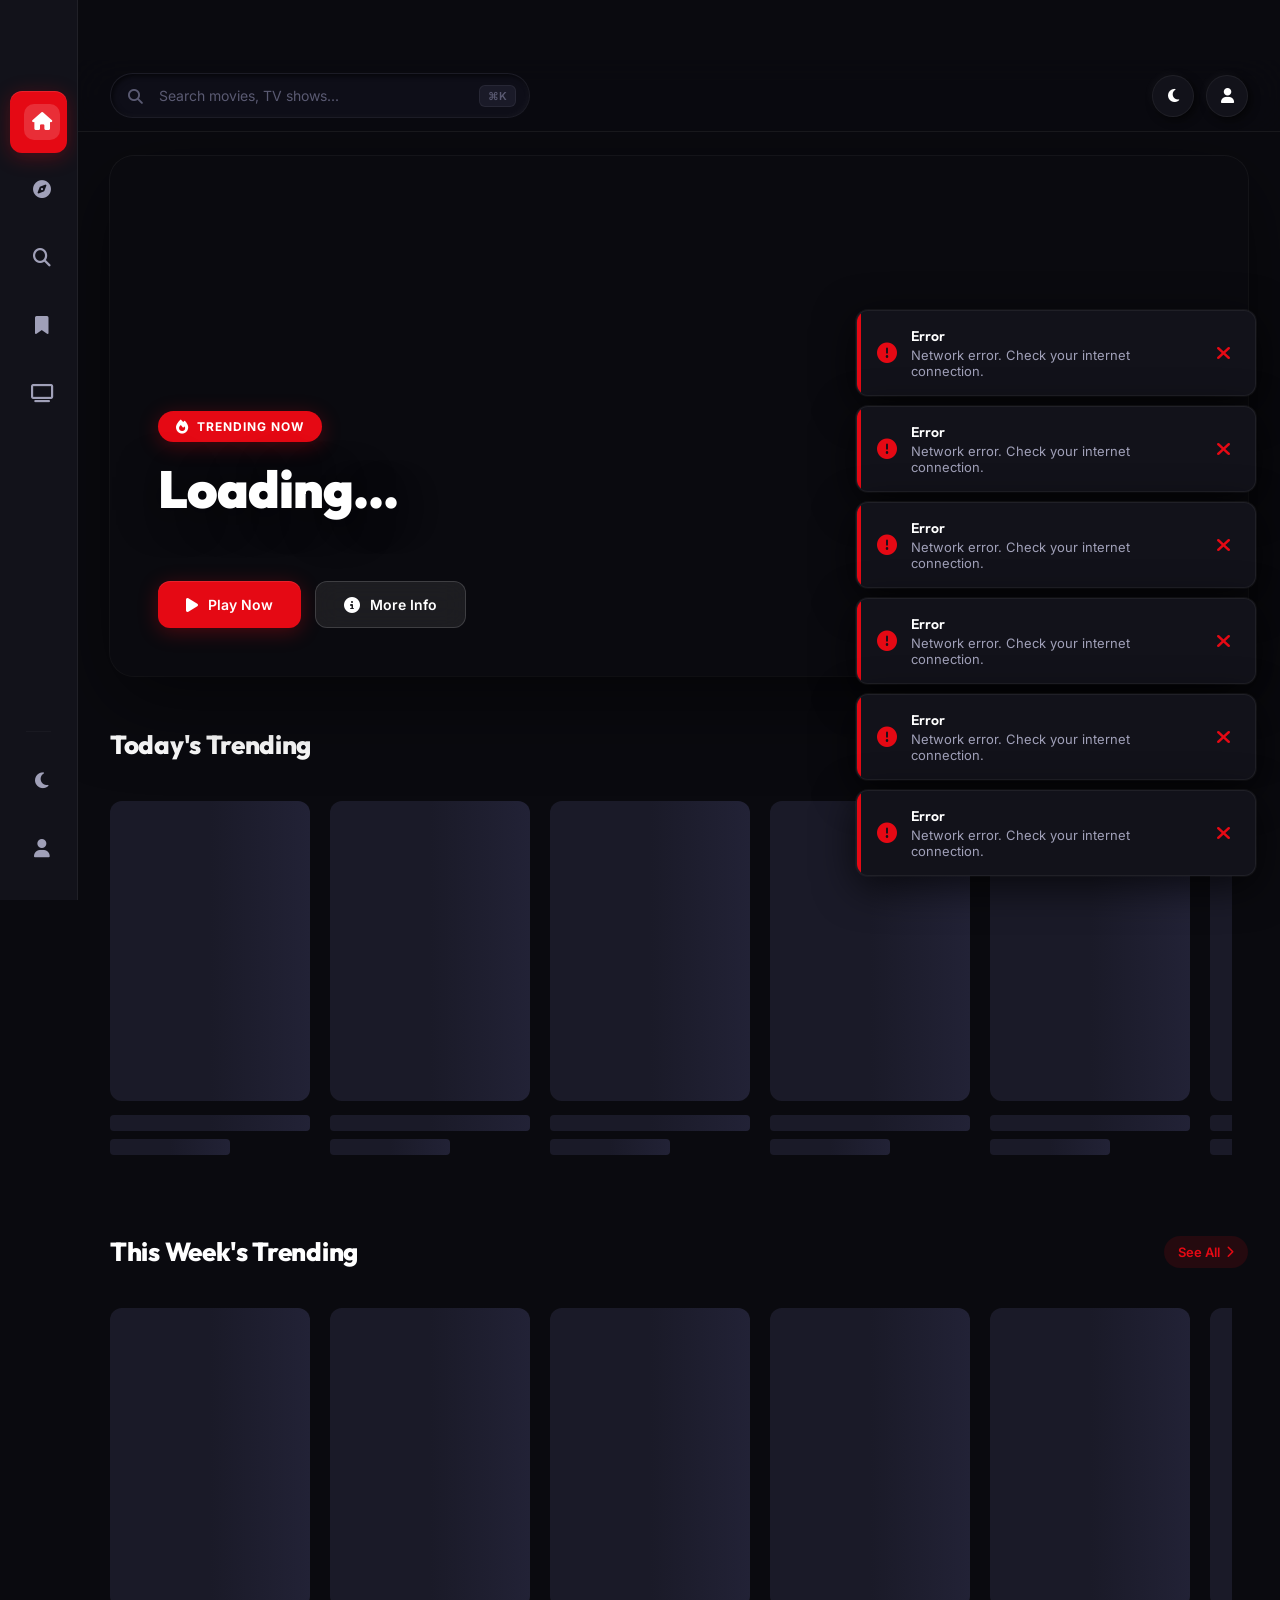
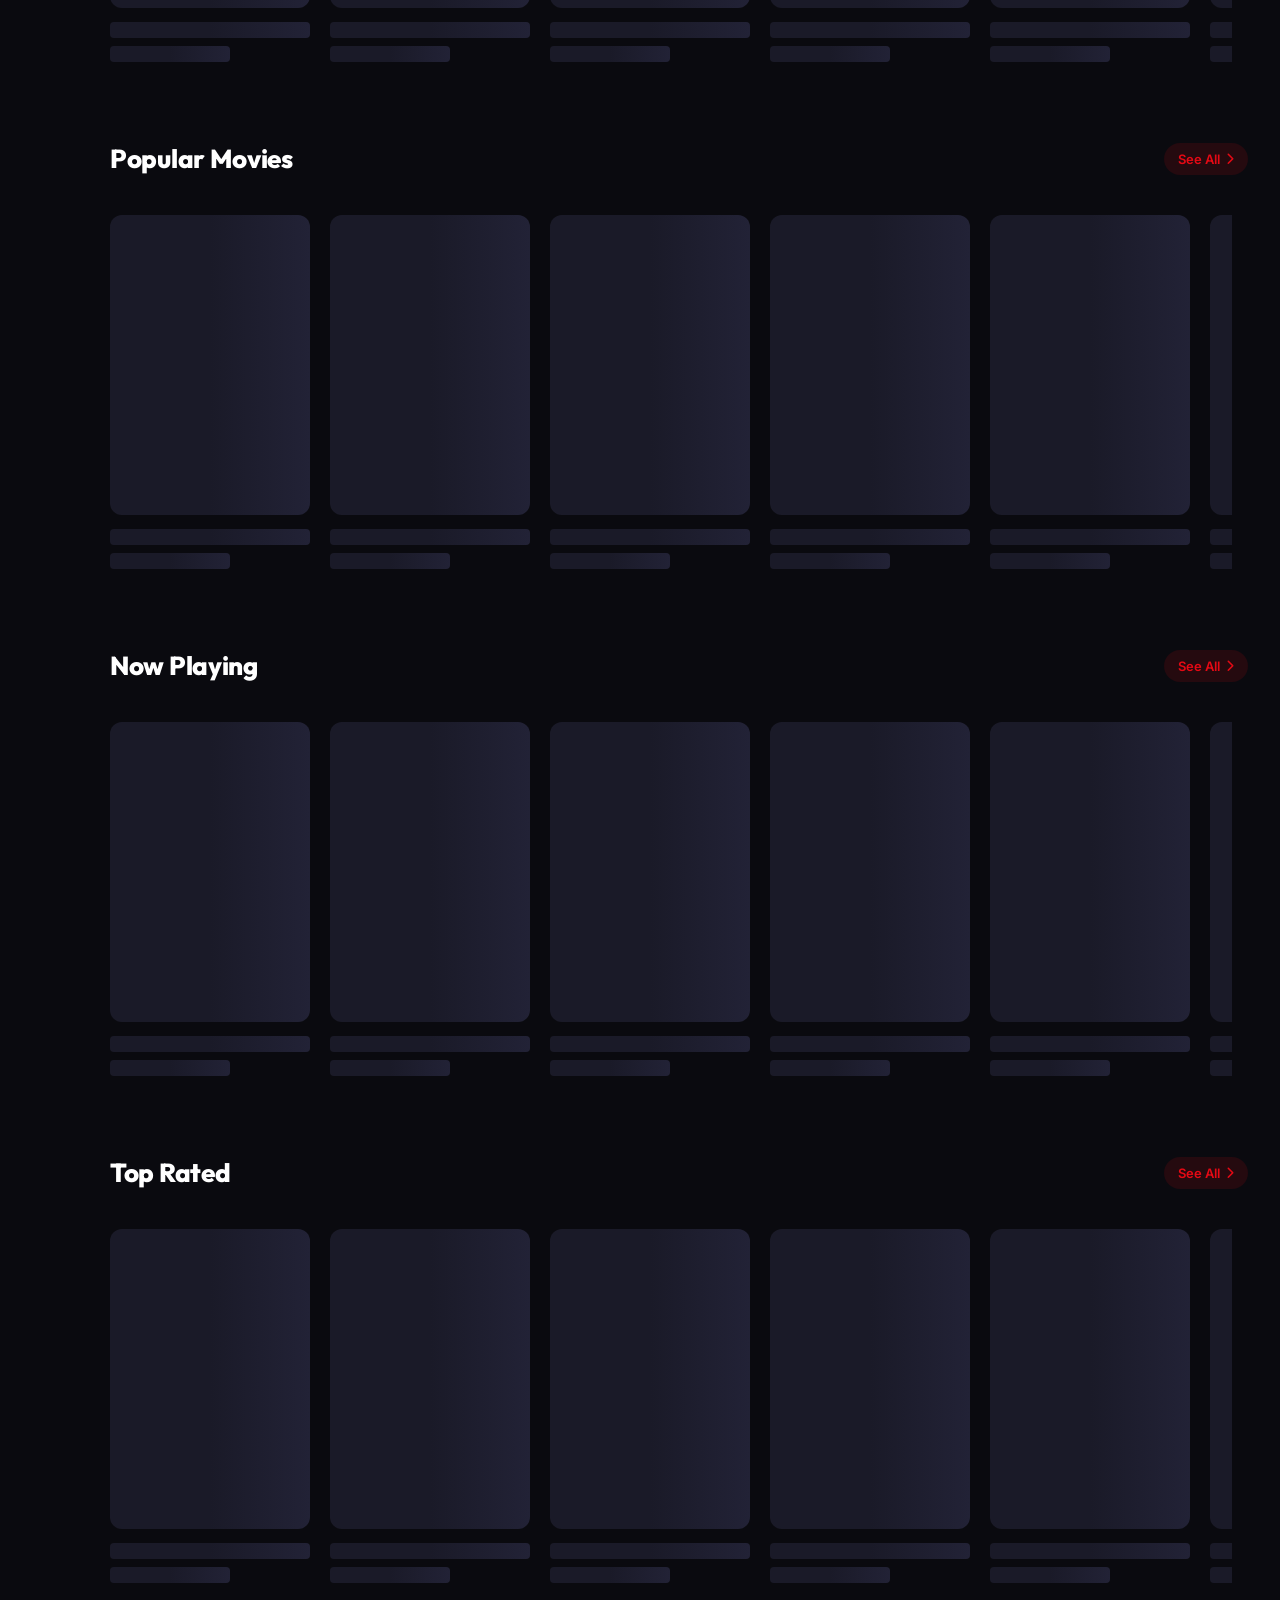
==== commit 8f618e04: "Update index.html" ====
--- a/index.html
+++ b/index.html
@@ -9,30 +9,24 @@
     <meta name="apple-mobile-web-app-status-bar-style" content="black-translucent">
     <title>WatchMore - Movies & TV Shows</title>
 
-    <!-- Favicon -->
     <link rel="icon" href="data:image/svg+xml,<svg xmlns='http://www.w3.org/2000/svg' viewBox='0 0 100 100'><text y='.9em' font-size='90'>🎬</text></svg>">
 
-    <!-- Fonts -->
     <link rel="preconnect" href="https://fonts.googleapis.com">
     <link rel="preconnect" href="https://fonts.gstatic.com" crossorigin>
     <link href="https://fonts.googleapis.com/css2?family=Outfit:wght@300;400;500;600;700;800;900&family=Inter:wght@300;400;500;600;700&display=swap" rel="stylesheet">
 
-    <!-- Icons -->
     <link rel="stylesheet" href="https://cdnjs.cloudflare.com/ajax/libs/font-awesome/6.5.1/css/all.min.css">
 
-    <!-- Styles -->
-    <link rel="stylesheet" href="css/styles.css">
-
-    <!-- Firebase -->
+    <link rel="stylesheet" href="styles.css">
+    <link rel="stylesheet" href="watch.css">
+
     <script src="https://www.gstatic.com/firebasejs/10.8.0/firebase-app-compat.js"></script>
     <script src="https://www.gstatic.com/firebasejs/10.8.0/firebase-auth-compat.js"></script>
     <script src="https://www.gstatic.com/firebasejs/10.8.0/firebase-firestore-compat.js"></script>
 </head>
 <body data-theme="dark">
     <div class="app">
-        <!-- ============================================
-             MOBILE HEADER
-             ============================================ -->
+        <!-- Mobile Header -->
         <header class="mobile-header">
             <div class="mobile-logo" onclick="navigateTo('home')">
                 <span class="logo-icon">🎬</span>
@@ -51,9 +45,7 @@
             </div>
         </header>
 
-        <!-- ============================================
-             SIDEBAR NAVIGATION (Desktop)
-             ============================================ -->
+        <!-- Sidebar Navigation (Desktop) -->
         <aside class="sidebar">
             <div class="sidebar-logo" onclick="navigateTo('home')">
                 <span class="logo-icon">🎬</span>
@@ -96,9 +88,7 @@
             </div>
         </aside>
 
-        <!-- ============================================
-             MAIN CONTENT
-             ============================================ -->
+        <!-- Main Content -->
         <main class="main-content">
             <!-- Top Navbar (Desktop) -->
             <header class="top-navbar">
@@ -120,9 +110,7 @@
                 </div>
             </header>
 
-            <!-- ============================================
-                 PAGES
-                 ============================================ -->
+            <!-- Pages Container -->
             <div id="pages-container">
 
                 <!-- HOME PAGE -->
@@ -267,6 +255,15 @@
                         <p id="search-subtitle">Find your favorite movies and TV shows</p>
                     </div>
                     <div class="content">
+                        <div class="search-page-bar" id="search-page-bar">
+                            <div class="search-box mobile-search-box">
+                                <i class="fas fa-search"></i>
+                                <input type="text" id="page-search-input" placeholder="Search movies, TV shows..." autocomplete="off">
+                                <button class="search-clear-btn" id="search-clear" onclick="SearchPage.clearSearch()" style="display:none">
+                                    <i class="fas fa-times"></i>
+                                </button>
+                            </div>
+                        </div>
                         <div class="movie-grid" id="search-grid"></div>
                         <div class="no-results" id="search-empty" style="display:none">
                             <i class="fas fa-search"></i>
@@ -369,9 +366,7 @@
             </div>
         </main>
 
-        <!-- ============================================
-             BOTTOM NAV (Mobile)
-             ============================================ -->
+        <!-- Bottom Nav (Mobile) -->
         <nav class="bottom-nav">
             <a class="bottom-nav-item active" data-page="home" onclick="navigateTo('home')">
                 <i class="fas fa-home"></i>
@@ -396,14 +391,12 @@
         </nav>
     </div>
 
-    <!-- ============================================
-         AUTH MODAL
-         ============================================ -->
+    <!-- Auth Modal -->
     <div class="modal-overlay" id="auth-modal">
         <div class="modal">
             <button class="modal-close" onclick="closeAuthModal()"><i class="fas fa-times"></i></button>
             <div class="modal-header">
-                <div class="modal-logo">🎬 WatchMore</div>
+                <div class="modal-logo">🎬 Watch<span>More</span></div>
                 <h2 id="auth-title">Welcome Back</h2>
                 <p id="auth-subtitle">Sign in to access your library</p>
             </div>
@@ -439,9 +432,7 @@
         </div>
     </div>
 
-    <!-- ============================================
-         PLAYER MODAL
-         ============================================ -->
+    <!-- Player Modal -->
     <div class="player-modal" id="player-modal">
         <div class="player-wrapper">
             <button class="player-close" onclick="closePlayer()"><i class="fas fa-times"></i></button>
@@ -451,16 +442,19 @@
             <div class="player-title" id="player-title"></div>
             <div class="player-controls-bar">
                 <span id="player-info-text"></span>
-                <button class="btn btn-sm btn-ghost" onclick="PlayerManager.toggleFullscreen()">
-                    <i class="fas fa-expand"></i> Fullscreen
-                </button>
+                <div class="player-controls-right">
+                    <button class="btn btn-sm btn-ghost" onclick="PlayerManager.switchSource()" title="Switch video source">
+                        <i class="fas fa-sync-alt"></i> Switch Source
+                    </button>
+                    <button class="btn btn-sm btn-ghost" onclick="PlayerManager.toggleFullscreen()">
+                        <i class="fas fa-expand"></i> Fullscreen
+                    </button>
+                </div>
             </div>
         </div>
     </div>
 
-    <!-- ============================================
-         SEASON EPISODES MODAL
-         ============================================ -->
+    <!-- Season Episodes Modal -->
     <div class="modal-overlay" id="season-modal">
         <div class="modal modal-wide">
             <button class="modal-close" onclick="closeSeasonModal()"><i class="fas fa-times"></i></button>
@@ -471,23 +465,19 @@
         </div>
     </div>
 
-    <!-- ============================================
-         TOAST CONTAINER
-         ============================================ -->
+    <!-- Toast Container -->
     <div class="toast-container" id="toast-container"></div>
 
-    <!-- ============================================
-         SCRIPTS
-         ============================================ -->
-    <script src="js/utils.js"></script>
-    <script src="js/components.js"></script>
-    <script src="js/router.js"></script>
-    <script src="js/pages/home.js"></script>
-    <script src="js/pages/discover.js"></script>
-    <script src="js/pages/tv.js"></script>
-    <script src="js/pages/search.js"></script>
-    <script src="js/pages/library.js"></script>
-    <script src="js/pages/detail.js"></script>
-    <script src="js/app.js"></script>
+    <!-- Scripts -->
+    <script src="utils.js"></script>
+    <script src="components.js"></script>
+    <script src="router.js"></script>
+    <script src="home.js"></script>
+    <script src="discover.js"></script>
+    <script src="tv.js"></script>
+    <script src="search.js"></script>
+    <script src="library.js"></script>
+    <script src="detail.js"></script>
+    <script src="app.js"></script>
 </body>
 </html>
--- a/styles.css
+++ b/styles.css
@@ -0,0 +1,1404 @@
+/* ============================================
+   WATCHMORE - CRITICAL MOBILE FIXES
+   Version: Final Comprehensive Fix
+   Fixes: See All, Detail Page, Horizontal Scroll,
+   Vertical Scroll, Content Fitting
+   ============================================ */
+
+/* ============================================
+   0. VIEWPORT & BASE FIXES
+   ============================================ */
+*, *::before, *::after {
+    box-sizing: border-box;
+}
+
+html {
+    scroll-behavior: smooth;
+    -webkit-text-size-adjust: 100%;
+    height: 100%;
+    overflow-y: auto;
+    overflow-x: hidden;
+    -webkit-overflow-scrolling: touch;
+    touch-action: manipulation;
+}
+
+body {
+    font-family: var(--font-body);
+    background: var(--bg-primary);
+    color: var(--text-primary);
+    overflow-x: hidden;
+    overflow-y: auto;
+    -webkit-overflow-scrolling: touch;
+    touch-action: manipulation;
+    -webkit-font-smoothing: antialiased;
+    -moz-osx-font-smoothing: grayscale;
+    min-height: 100vh;
+    min-height: 100dvh;
+    height: auto;
+    width: 100%;
+    max-width: 100vw;
+    position: relative;
+}
+
+.app {
+    display: flex;
+    min-height: 100vh;
+    min-height: 100dvh;
+    width: 100%;
+    max-width: 100vw;
+    overflow-x: hidden;
+    position: relative;
+}
+
+.main-content {
+    margin-left: var(--sidebar-width);
+    flex: 1;
+    min-height: 100vh;
+    min-height: 100dvh;
+    transition: var(--transition);
+    display: flex;
+    flex-direction: column;
+    width: 100%;
+    max-width: 100%;
+    overflow-x: hidden;
+    -webkit-overflow-scrolling: touch;
+    position: relative;
+}
+
+.content {
+    padding: 24px 32px 40px;
+    flex: 1;
+    width: 100%;
+    max-width: 100%;
+    position: relative;
+}
+
+.content-narrow {
+    max-width: 1400px;
+    margin: 0 auto;
+    width: 100%;
+}
+
+/* ============================================
+   1. CAROUSEL & HORIZONTAL SCROLL FIXES
+   ============================================ */
+.carousel-container {
+    position: relative;
+    overflow: visible;
+    margin: 0 -8px;
+    padding: 8px;
+    width: 100%;
+}
+
+.carousel {
+    display: flex;
+    gap: 20px;
+    overflow-x: auto;
+    scroll-behavior: smooth;
+    scroll-snap-type: x mandatory;
+    padding: 8px 4px;
+    -webkit-overflow-scrolling: touch;
+    scrollbar-width: none;
+    -ms-overflow-style: none;
+    touch-action: pan-x pan-y;
+    width: 100%;
+    position: relative;
+}
+
+.carousel::-webkit-scrollbar {
+    display: none;
+}
+
+.movie-card {
+    flex: 0 0 auto;
+    width: 200px;
+    scroll-snap-align: start;
+    cursor: pointer;
+    transition: var(--transition);
+    position: relative;
+    border-radius: var(--radius-sm);
+    touch-action: pan-x pan-y;
+    min-width: 0;
+}
+
+/* ============================================
+   2. SECTION HEADER & SEE ALL FIX
+   ============================================ */
+.section-header {
+    display: flex;
+    align-items: center;
+    justify-content: space-between;
+    margin-bottom: 24px;
+    gap: 12px;
+    width: 100%;
+    min-width: 0;
+}
+
+.section-title {
+    font-family: var(--font-heading);
+    font-size: 26px;
+    font-weight: 800;
+    letter-spacing: -0.3px;
+    min-width: 0;
+    flex: 1;
+    overflow: hidden;
+    text-overflow: ellipsis;
+    white-space: nowrap;
+}
+
+.section-subtitle {
+    font-size: 14px;
+    color: var(--text-secondary);
+    margin-top: 4px;
+}
+
+.see-all {
+    display: inline-flex;
+    align-items: center;
+    gap: 6px;
+    color: var(--accent);
+    font-size: 13px;
+    font-weight: 600;
+    cursor: pointer;
+    text-decoration: none;
+    transition: var(--transition-fast);
+    padding: 8px 14px;
+    border-radius: var(--radius-pill);
+    background: var(--accent-light);
+    white-space: nowrap;
+    flex-shrink: 0;
+    flex: 0 0 auto;
+}
+
+.see-all:hover {
+    gap: 10px;
+    background: rgba(229, 9, 20, 0.2);
+    transform: translateX(2px);
+}
+
+.see-all i {
+    font-size: 12px;
+    transition: var(--transition-fast);
+}
+
+/* ============================================
+   3. DETAIL PAGE FIXES
+   ============================================ */
+.detail-hero {
+    position: relative;
+    height: 75vh;
+    min-height: 550px;
+    max-height: 800px;
+    overflow: hidden;
+    width: 100%;
+}
+
+.detail-hero .backdrop {
+    position: absolute;
+    inset: 0;
+    background-size: cover;
+    background-position: center 15%;
+}
+
+.detail-hero .backdrop::after {
+    content: '';
+    position: absolute;
+    inset: 0;
+    background: linear-gradient(to top, var(--bg-primary) 0%, rgba(10, 10, 15, 0.6) 35%, rgba(10, 10, 15, 0.3) 100%);
+}
+
+[data-theme="light"] .detail-hero .backdrop::after {
+    background: linear-gradient(to top, var(--bg-primary) 0%, rgba(240, 242, 245, 0.6) 35%, rgba(240, 242, 245, 0.3) 100%);
+}
+
+.detail-content {
+    position: relative;
+    margin-top: -220px;
+    padding: 0 48px;
+    display: flex;
+    gap: 48px;
+    z-index: 10;
+    max-width: 1400px;
+    margin-left: auto;
+    margin-right: auto;
+    width: 100%;
+}
+
+.detail-poster {
+    flex-shrink: 0;
+    width: 320px;
+    aspect-ratio: 2/3;
+    border-radius: var(--radius-lg);
+    overflow: hidden;
+    box-shadow: 0 30px 80px var(--shadow-lg), 0 0 0 1px var(--border);
+    background: var(--bg-tertiary);
+    position: relative;
+    transition: var(--transition);
+}
+
+.detail-poster::after {
+    content: '';
+    position: absolute;
+    inset: 0;
+    box-shadow: inset 0 0 0 1px rgba(255,255,255,0.08);
+    border-radius: var(--radius-lg);
+    pointer-events: none;
+}
+
+.detail-poster:hover {
+    transform: translateY(-8px);
+    box-shadow: 0 40px 100px var(--shadow-lg), 0 0 0 1px var(--border-light);
+}
+
+.detail-poster img {
+    width: 100%;
+    height: 100%;
+    object-fit: cover;
+    transition: transform 0.5s ease;
+}
+
+.detail-poster:hover img {
+    transform: scale(1.03);
+}
+
+.detail-info {
+    flex: 1;
+    padding-top: 60px;
+    min-width: 0;
+    overflow: hidden;
+}
+
+.detail-type-badge {
+    display: inline-flex;
+    align-items: center;
+    padding: 6px 18px;
+    border-radius: var(--radius-pill);
+    font-size: 12px;
+    font-weight: 700;
+    text-transform: uppercase;
+    letter-spacing: 1.5px;
+    background: var(--accent);
+    color: white;
+    margin-bottom: 16px;
+    box-shadow: 0 4px 15px var(--accent-glow);
+}
+
+.detail-title {
+    font-family: var(--font-heading);
+    font-size: 44px;
+    font-weight: 900;
+    margin-bottom: 16px;
+    line-height: 1.1;
+    letter-spacing: -1px;
+    word-break: break-word;
+    overflow-wrap: break-word;
+    hyphens: auto;
+}
+
+.detail-meta {
+    display: flex;
+    align-items: center;
+    gap: 16px;
+    margin-bottom: 24px;
+    flex-wrap: wrap;
+}
+
+.detail-meta .badge {
+    background: var(--bg-tertiary);
+    padding: 6px 16px;
+    border-radius: var(--radius-pill);
+    font-size: 13px;
+    font-weight: 500;
+    border: 1px solid var(--border);
+    box-shadow: inset 1px 1px 3px var(--neu-shadow-dark), inset -1px -1px 3px var(--neu-shadow-light);
+}
+
+.detail-meta .rating-large {
+    display: flex;
+    align-items: center;
+    gap: 8px;
+    color: #FFD700;
+    font-size: 20px;
+    font-weight: 800;
+}
+
+.detail-meta .rating-large i {
+    font-size: 18px;
+}
+
+.detail-actions {
+    display: flex;
+    gap: 14px;
+    margin-bottom: 28px;
+    flex-wrap: wrap;
+}
+
+.detail-actions .btn {
+    padding: 14px 32px;
+}
+
+.detail-actions .btn-watchlist {
+    background: var(--bg-tertiary);
+    color: var(--text-primary);
+    border: 1px solid var(--border);
+    box-shadow: 3px 3px 8px var(--neu-shadow-dark), -3px -3px 8px var(--neu-shadow-light);
+}
+
+.detail-actions .btn-watchlist:hover {
+    background: var(--bg-hover);
+    border-color: var(--border-light);
+    transform: translateY(-2px);
+}
+
+.detail-actions .btn-watchlist.active {
+    background: var(--accent);
+    color: white;
+    border-color: var(--accent);
+    box-shadow: 0 4px 20px var(--accent-glow);
+}
+
+.detail-actions .btn-watchlist.active:hover {
+    background: var(--accent-hover);
+}
+
+.detail-overview {
+    font-size: 15px;
+    line-height: 1.8;
+    color: var(--text-secondary);
+    max-width: 700px;
+    margin-bottom: 32px;
+    word-break: break-word;
+    overflow-wrap: break-word;
+}
+
+.genre-tags {
+    display: flex;
+    gap: 10px;
+    flex-wrap: wrap;
+    margin-bottom: 24px;
+}
+
+.genre-tag {
+    background: var(--bg-tertiary);
+    padding: 7px 16px;
+    border-radius: var(--radius-pill);
+    font-size: 12px;
+    font-weight: 500;
+    color: var(--text-secondary);
+    border: 1px solid var(--border);
+    transition: var(--transition-fast);
+    cursor: pointer;
+    box-shadow: 2px 2px 5px var(--neu-shadow-dark), -2px -2px 5px var(--neu-shadow-light);
+}
+
+.genre-tag:hover {
+    background: var(--bg-hover);
+    color: var(--text-primary);
+    border-color: var(--border-light);
+    transform: translateY(-2px);
+}
+
+.stats-row {
+    display: flex;
+    gap: 40px;
+    margin-bottom: 32px;
+    flex-wrap: wrap;
+}
+
+.stat {
+    text-align: left;
+}
+
+.stat-value {
+    font-size: 26px;
+    font-weight: 800;
+    color: var(--text-primary);
+    line-height: 1;
+    margin-bottom: 4px;
+    font-family: var(--font-heading);
+}
+
+.stat-label {
+    font-size: 11px;
+    color: var(--text-muted);
+    text-transform: uppercase;
+    letter-spacing: 1.5px;
+    font-weight: 600;
+}
+
+.seasons-section {
+    margin-top: 32px;
+    padding-top: 24px;
+    border-top: 1px solid var(--border);
+}
+
+.seasons-section h3 {
+    font-family: var(--font-heading);
+    font-size: 20px;
+    font-weight: 700;
+    margin-bottom: 16px;
+}
+
+.seasons-grid {
+    display: flex;
+    gap: 12px;
+    flex-wrap: wrap;
+}
+
+.season-btn {
+    padding: 10px 20px;
+    border-radius: var(--radius-sm);
+    border: 1px solid var(--border);
+    background: var(--bg-tertiary);
+    color: var(--text-primary);
+    font-family: var(--font-body);
+    font-size: 13px;
+    font-weight: 600;
+    cursor: pointer;
+    transition: var(--transition-fast);
+    box-shadow: 2px 2px 5px var(--neu-shadow-dark), -2px -2px 5px var(--neu-shadow-light);
+}
+
+.season-btn:hover {
+    background: var(--accent);
+    color: white;
+    border-color: var(--accent);
+    transform: translateY(-2px);
+    box-shadow: 0 4px 15px var(--accent-glow);
+}
+
+.detail-sections {
+    padding: 48px;
+    max-width: 1400px;
+    margin: 0 auto;
+    width: 100%;
+}
+
+/* ============================================
+   4. CAST GRID FIXES
+   ============================================ */
+.cast-grid {
+    display: grid;
+    grid-template-columns: repeat(auto-fill, minmax(130px, 1fr));
+    gap: 20px;
+}
+
+.cast-card {
+    text-align: center;
+    transition: var(--transition-fast);
+    cursor: pointer;
+    min-width: 0;
+}
+
+.cast-card:hover {
+    transform: translateY(-6px);
+}
+
+.cast-card:hover img {
+    box-shadow: 0 12px 30px var(--shadow);
+    border-color: var(--accent);
+}
+
+.cast-card img {
+    width: 100%;
+    aspect-ratio: 1;
+    border-radius: 50%;
+    object-fit: cover;
+    margin-bottom: 12px;
+    background: var(--bg-tertiary);
+    border: 2px solid var(--border);
+    transition: var(--transition-fast);
+    box-shadow: 4px 4px 10px var(--neu-shadow-dark), -4px -4px 10px var(--neu-shadow-light);
+}
+
+.cast-card h4 {
+    font-size: 13px;
+    font-weight: 600;
+    margin-bottom: 3px;
+    white-space: nowrap;
+    overflow: hidden;
+    text-overflow: ellipsis;
+    font-family: var(--font-heading);
+}
+
+.cast-card p {
+    font-size: 11px;
+    color: var(--text-muted);
+    white-space: nowrap;
+    overflow: hidden;
+    text-overflow: ellipsis;
+}
+
+/* ============================================
+   5. MOVIE GRID FIXES
+   ============================================ */
+.movie-grid {
+    display: grid;
+    grid-template-columns: repeat(auto-fill, minmax(180px, 1fr));
+    gap: 24px;
+    width: 100%;
+}
+
+.movie-grid .movie-card {
+    width: 100%;
+    min-width: 0;
+}
+
+.movie-grid .movie-poster {
+    width: 100%;
+}
+
+/* ============================================
+   RESPONSIVE FIXES - COMPLETELY REWRITTEN
+   ============================================ */
+
+/* 1200px - Large tablets & small laptops */
+@media (max-width: 1200px) {
+    .detail-content { padding: 0 32px; }
+    .detail-poster { width: 260px; }
+    .detail-title { font-size: 38px; }
+    .hero { height: 480px; }
+    .hero-title { font-size: 46px; }
+    .hero-content { padding: 40px; }
+    .content { padding: 20px 28px 36px; }
+    .page-header { padding: 36px 28px 20px; }
+    .movie-grid { grid-template-columns: repeat(auto-fill, minmax(160px, 1fr)); gap: 20px; }
+    .section { margin-bottom: 48px; }
+    .section-title { font-size: 24px; }
+    .cast-grid { grid-template-columns: repeat(auto-fill, minmax(120px, 1fr)); gap: 18px; }
+}
+
+/* 1024px - Tablets landscape */
+@media (max-width: 1024px) {
+    .hero-title { font-size: 40px; }
+    .hero { height: 440px; }
+    .detail-content { flex-direction: column; align-items: center; text-align: center; gap: 32px; }
+    .detail-poster { width: 220px; }
+    .detail-info { padding-top: 0; width: 100%; }
+    .detail-overview { max-width: 100%; }
+    .detail-actions { justify-content: center; }
+    .genre-tags { justify-content: center; }
+    .stats-row { justify-content: center; }
+    .cast-grid { grid-template-columns: repeat(auto-fill, minmax(110px, 1fr)); }
+    .seasons-grid { justify-content: center; }
+    .detail-title { font-size: 36px; }
+    .movie-card { width: 180px; }
+    .carousel { gap: 16px; }
+    .content { padding: 18px 24px 32px; }
+    .page-header { padding: 32px 24px 20px; }
+    .page-header h1 { font-size: 34px; }
+    .section { margin-bottom: 44px; }
+    .top-navbar { padding: 0 24px; }
+    .search-box { width: 360px; }
+    .section-header { margin-bottom: 20px; }
+}
+
+/* ============================================
+   768px - MOBILE BREAKPOINT - MAJOR FIXES
+   ============================================ */
+@media (max-width: 768px) {
+    /* Layout switches to mobile */
+    .sidebar { display: none; }
+    .mobile-header { display: flex; }
+    .main-content {
+        margin-left: 0;
+        margin-top: 60px;
+        margin-bottom: var(--bottom-nav-height);
+        width: 100%;
+        max-width: 100vw;
+        overflow-x: hidden;
+        -webkit-overflow-scrolling: touch;
+        touch-action: manipulation;
+    }
+    .sidebar:hover ~ .main-content { margin-left: 0; }
+    .top-navbar { display: none; }
+
+    /* === HERO - COMPACT === */
+    .hero {
+        height: 380px;
+        margin-bottom: 28px;
+        border-radius: 0;
+        margin: 0 -16px 28px;
+        width: calc(100% + 32px);
+        max-width: none;
+    }
+    .hero-content { padding: 28px 20px; }
+    .hero-title { font-size: 28px; max-width: 100%; letter-spacing: -0.5px; word-break: break-word; }
+    .hero-meta { gap: 12px; margin-bottom: 16px; }
+    .hero-meta .rating { font-size: 14px; }
+    .hero-meta .genre { padding: 4px 12px; font-size: 11px; }
+    .hero-desc { display: none; }
+    .hero-actions { gap: 10px; }
+    .hero-actions .btn { padding: 12px 22px; font-size: 13px; }
+    .hero-indicators { right: 20px; bottom: 20px; }
+    .hero-badge { padding: 6px 14px; font-size: 11px; margin-bottom: 14px; }
+
+    /* === CONTENT PADDING === */
+    .content {
+        padding: 12px 16px 20px;
+        width: 100%;
+        max-width: 100vw;
+        overflow-x: hidden;
+        -webkit-overflow-scrolling: touch;
+    }
+
+    /* === MOVIE GRID - 3 columns === */
+    .movie-grid {
+        grid-template-columns: repeat(3, 1fr);
+        gap: 12px;
+        width: 100%;
+    }
+    .movie-grid .movie-card {
+        width: 100%;
+        min-width: 0;
+    }
+    .movie-card:hover { transform: translateY(-6px); }
+    .movie-poster { margin-bottom: 10px; border-radius: 10px; }
+    .movie-info h3 { font-size: 12px; margin-bottom: 4px; }
+    .movie-info .movie-meta { font-size: 11px; }
+    .movie-rating { padding: 4px 8px; font-size: 11px; top: 8px; right: 8px; }
+    .play-btn { width: 44px; height: 44px; font-size: 16px; }
+
+    /* === CAROUSEL - HORIZONTAL SCROLL FIX === */
+    .carousel-container {
+        margin: 0 -16px;
+        padding: 8px 0;
+        width: calc(100% + 32px);
+        overflow: visible;
+        position: relative;
+    }
+    .carousel {
+        gap: 12px;
+        padding: 8px 16px;
+        margin: 0;
+        width: 100%;
+        -webkit-overflow-scrolling: touch;
+        touch-action: pan-x pan-y;
+        scroll-padding-left: 16px;
+        scroll-padding-right: 16px;
+        display: flex;
+        overflow-x: auto;
+        overflow-y: hidden;
+        scroll-snap-type: x mandatory;
+        scrollbar-width: none;
+        position: relative;
+    }
+    .carousel::-webkit-scrollbar { display: none; }
+    .movie-card {
+        width: 160px;
+        touch-action: pan-x pan-y;
+        flex-shrink: 0;
+    }
+    .carousel-nav { display: none; }
+
+    /* === SEE ALL - FORCE VISIBLE === */
+    .section-header {
+        padding: 0 4px;
+        gap: 8px;
+        width: 100%;
+        min-width: 0;
+    }
+    .section-title {
+        font-size: 20px;
+        min-width: 0;
+        flex: 1;
+        overflow: hidden;
+        text-overflow: ellipsis;
+        white-space: nowrap;
+    }
+    .see-all {
+        display: inline-flex !important;
+        padding: 6px 10px;
+        font-size: 12px;
+        visibility: visible !important;
+        opacity: 1 !important;
+        flex-shrink: 0;
+        flex: 0 0 auto;
+    }
+
+    /* === DETAIL PAGE - FIXED LAYOUT === */
+    .detail-hero { height: 40vh; min-height: 300px; width: 100%; }
+    .detail-content {
+        padding: 0 16px;
+        margin-top: -80px;
+        gap: 16px;
+        flex-direction: row;
+        align-items: flex-start;
+        text-align: left;
+        width: 100%;
+        max-width: 100%;
+        min-width: 0;
+    }
+    .detail-poster {
+        width: 130px;
+        border-radius: var(--radius-sm);
+        flex-shrink: 0;
+    }
+    .detail-info {
+        padding-top: 40px;
+        min-width: 0;
+        flex: 1;
+        overflow: hidden;
+        width: calc(100% - 146px);
+    }
+    .detail-title {
+        font-size: 22px;
+        margin-bottom: 10px;
+        word-break: break-word;
+        overflow-wrap: break-word;
+        line-height: 1.2;
+    }
+    .detail-meta {
+        gap: 8px;
+        margin-bottom: 14px;
+        flex-wrap: wrap;
+    }
+    .detail-meta .badge { padding: 4px 10px; font-size: 11px; }
+    .detail-meta .rating-large { font-size: 15px; }
+
+    /* === DETAIL ACTIONS - FIX BUTTON VISIBILITY === */
+    .detail-actions {
+        gap: 8px;
+        margin-bottom: 16px;
+        flex-wrap: nowrap;
+        overflow-x: auto;
+        -webkit-overflow-scrolling: touch;
+        scrollbar-width: none;
+        padding-bottom: 4px;
+        width: 100%;
+    }
+    .detail-actions::-webkit-scrollbar { display: none; }
+    .detail-actions .btn {
+        padding: 10px 18px;
+        font-size: 12px;
+        flex-shrink: 0;
+        white-space: nowrap;
+    }
+
+    /* === DETAIL OVERVIEW - FIX VISIBILITY === */
+    .detail-overview {
+        font-size: 13px;
+        line-height: 1.7;
+        margin-bottom: 20px;
+        max-width: 100%;
+        display: block !important;
+        -webkit-line-clamp: unset;
+        overflow: visible;
+        word-break: break-word;
+        overflow-wrap: break-word;
+    }
+
+    .genre-tags {
+        gap: 6px;
+        margin-bottom: 16px;
+        flex-wrap: wrap;
+    }
+    .genre-tag { padding: 5px 10px; font-size: 10px; }
+
+    /* === STATS ROW - FIX VISIBILITY === */
+    .stats-row {
+        gap: 20px;
+        margin-bottom: 20px;
+        justify-content: flex-start;
+        flex-wrap: wrap;
+    }
+    .stat-value { font-size: 20px; }
+    .stat-label { font-size: 9px; }
+
+    .detail-sections { padding: 24px 16px; width: 100%; }
+
+    /* === CAST - HORIZONTAL SCROLL FIX === */
+    .cast-grid {
+        display: flex;
+        gap: 12px;
+        overflow-x: auto;
+        overflow-y: hidden;
+        scroll-snap-type: x mandatory;
+        -webkit-overflow-scrolling: touch;
+        scrollbar-width: none;
+        padding: 4px;
+        width: 100%;
+    }
+    .cast-grid::-webkit-scrollbar { display: none; }
+    .cast-card {
+        flex: 0 0 auto;
+        width: 90px;
+        scroll-snap-align: start;
+        min-width: 0;
+    }
+    .cast-card img {
+        width: 80px;
+        height: 80px;
+        margin: 0 auto 8px;
+    }
+    .cast-card h4 { font-size: 11px; }
+    .cast-card p { font-size: 10px; }
+
+    .seasons-section { margin-top: 20px; padding-top: 14px; }
+    .seasons-section h3 { font-size: 16px; }
+    .season-btn { padding: 8px 14px; font-size: 12px; }
+
+    /* === SECTIONS === */
+    .section { margin-bottom: 36px; }
+    .section-header { margin-bottom: 16px; }
+    .section-title { font-size: 20px; }
+    .section-subtitle { font-size: 13px; }
+
+    /* === PAGE HEADER === */
+    .page-header { padding: 20px 16px 16px; }
+    .page-header h1 { font-size: 26px; margin-bottom: 6px; }
+    .page-header p { font-size: 13px; margin-bottom: 16px; }
+
+    /* === TABS & FILTERS === */
+    .content-tabs { gap: 8px; margin-bottom: 20px; }
+    .content-tab { padding: 8px 18px; font-size: 13px; }
+    .filter-chips { gap: 8px; margin-bottom: 20px; }
+    .filter-chip { padding: 6px 12px; font-size: 12px; }
+
+    /* === MODAL === */
+    .modal { padding: 28px 20px; margin: 0 10px; }
+    .modal-wide { max-width: calc(100vw - 40px); }
+    .modal-header h2 { font-size: 22px; }
+    .form-group input { padding: 12px 14px; }
+    .modal .btn { padding: 14px; font-size: 14px; }
+
+    /* === PLAYER === */
+    .player-wrapper { width: 100%; }
+    .player-container { border-radius: var(--radius-sm); }
+    .player-title { font-size: 14px; bottom: -32px; }
+    .player-close { top: -48px; width: 40px; height: 40px; font-size: 18px; }
+
+    /* === TOAST === */
+    .toast-container { left: 16px; right: 16px; bottom: 90px; }
+    .toast { min-width: auto; width: 100%; padding: 12px 16px; }
+    .toast-title { font-size: 13px; }
+    .toast-message { font-size: 12px; }
+
+    /* === BOTTOM NAV === */
+    .bottom-nav { display: flex; }
+
+    /* === SEARCH === */
+    .search-box { width: 100%; padding: 0 16px; margin-bottom: 16px; }
+    .search-box input { padding: 12px 16px 12px 44px; font-size: 14px; }
+    .search-shortcut { display: none; }
+
+    /* === EMPTY STATES === */
+    .library-empty { padding: 60px 16px; }
+    .library-empty i { font-size: 56px; }
+    .library-empty h3 { font-size: 18px; }
+    .no-results { padding: 60px 16px; }
+    .no-results i { font-size: 48px; }
+    .no-results h3 { font-size: 18px; }
+
+    /* === PAGINATION === */
+    .pagination { gap: 6px; margin-top: 36px; }
+    .page-btn { min-width: 40px; height: 40px; font-size: 13px; padding: 0 10px; }
+
+    /* === LOADING === */
+    .loading-center { min-height: 300px; }
+    .spinner { width: 40px; height: 40px; }
+}
+
+/* ============================================
+   480px - Small phones
+   ============================================ */
+@media (max-width: 480px) {
+    .mobile-header { height: 52px; padding: 0 12px; }
+    .mobile-logo { font-size: 16px; }
+    .mobile-logo .logo-icon { font-size: 20px; }
+    .mobile-icon-btn { width: 34px; height: 34px; font-size: 13px; }
+    .mobile-user-avatar { width: 32px; height: 32px; font-size: 11px; }
+    .main-content { margin-top: 52px; }
+
+    .hero {
+        height: 320px;
+        margin: 0 -12px 24px;
+        width: calc(100% + 24px);
+    }
+    .hero-content { padding: 24px 16px; }
+    .hero-title { font-size: 22px; letter-spacing: -0.3px; word-break: break-word; }
+    .hero-meta { gap: 8px; margin-bottom: 14px; }
+    .hero-meta .rating { font-size: 13px; }
+    .hero-meta .year { font-size: 13px; }
+    .hero-meta .genre { padding: 3px 10px; font-size: 10px; }
+    .hero-actions .btn { padding: 10px 16px; font-size: 12px; gap: 6px; }
+    .hero-actions .btn i { font-size: 14px; }
+    .hero-badge { padding: 5px 12px; font-size: 10px; margin-bottom: 12px; }
+    .hero-indicators { right: 16px; bottom: 16px; gap: 6px; }
+    .hero-indicator { width: 24px; height: 3px; }
+    .hero-indicator.active { width: 36px; }
+
+    .content { padding: 10px 12px 16px; }
+
+    /* === MOVIE GRID - 2 columns === */
+    .movie-grid {
+        grid-template-columns: repeat(2, 1fr);
+        gap: 10px;
+        width: 100%;
+    }
+    .movie-grid .movie-card { width: 100%; min-width: 0; }
+    .movie-card:hover { transform: translateY(-4px); }
+    .movie-poster { margin-bottom: 8px; border-radius: 8px; }
+    .movie-info h3 { font-size: 11px; margin-bottom: 3px; }
+    .movie-info .movie-meta { font-size: 10px; gap: 6px; }
+    .movie-rating { padding: 3px 6px; font-size: 10px; top: 6px; right: 6px; }
+    .movie-rating i { font-size: 8px; }
+    .poster-overlay { padding: 12px; }
+    .play-btn { width: 40px; height: 40px; font-size: 14px; }
+
+    /* === DETAIL PAGE - SIDE BY SIDE LAYOUT === */
+    .detail-hero { height: 35vh; min-height: 260px; width: 100%; }
+    .detail-content {
+        padding: 0 12px;
+        margin-top: -60px;
+        gap: 12px;
+        flex-direction: row;
+        align-items: flex-start;
+        width: 100%;
+        max-width: 100%;
+        min-width: 0;
+    }
+    .detail-poster {
+        width: 100px;
+        border-radius: 10px;
+        flex-shrink: 0;
+    }
+    .detail-info {
+        padding-top: 30px;
+        width: calc(100% - 112px);
+        min-width: 0;
+        overflow: hidden;
+    }
+    .detail-title {
+        font-size: 18px;
+        margin-bottom: 8px;
+        word-break: break-word;
+        overflow-wrap: break-word;
+        line-height: 1.2;
+    }
+    .detail-meta { gap: 6px; margin-bottom: 10px; }
+    .detail-meta .badge { padding: 3px 8px; font-size: 10px; }
+    .detail-meta .rating-large { font-size: 13px; gap: 4px; }
+    .detail-meta .rating-large i { font-size: 12px; }
+    .detail-actions { gap: 6px; margin-bottom: 12px; }
+    .detail-actions .btn { padding: 8px 14px; font-size: 11px; gap: 4px; }
+    .detail-actions .btn i { font-size: 12px; }
+    .detail-overview {
+        font-size: 12px;
+        line-height: 1.6;
+        margin-bottom: 16px;
+        word-break: break-word;
+        overflow-wrap: break-word;
+    }
+    .genre-tags { gap: 5px; margin-bottom: 12px; }
+    .genre-tag { padding: 4px 8px; font-size: 9px; }
+    .stats-row { gap: 14px; margin-bottom: 16px; }
+    .stat-value { font-size: 16px; }
+    .stat-label { font-size: 8px; }
+    .detail-sections { padding: 20px 12px; width: 100%; }
+
+    /* === CAST - SMALLER HORIZONTAL SCROLL === */
+    .cast-grid {
+        gap: 10px;
+        padding: 4px;
+        width: 100%;
+    }
+    .cast-card { width: 70px; }
+    .cast-card img { width: 64px; height: 64px; margin-bottom: 6px; }
+    .cast-card h4 { font-size: 10px; }
+    .cast-card p { font-size: 9px; }
+
+    .seasons-section { margin-top: 16px; padding-top: 12px; }
+    .seasons-section h3 { font-size: 14px; margin-bottom: 12px; }
+    .season-btn { padding: 6px 12px; font-size: 11px; }
+
+    .section { margin-bottom: 28px; }
+    .section-header { margin-bottom: 12px; }
+    .section-title { font-size: 18px; }
+    .section-subtitle { font-size: 12px; }
+    .see-all {
+        display: inline-flex !important;
+        padding: 5px 8px;
+        font-size: 11px;
+        gap: 4px;
+        flex-shrink: 0;
+    }
+
+    .page-header { padding: 16px 12px 12px; }
+    .page-header h1 { font-size: 22px; margin-bottom: 4px; }
+    .page-header p { font-size: 12px; margin-bottom: 12px; }
+
+    .content-tabs { gap: 6px; margin-bottom: 16px; }
+    .content-tab { padding: 6px 14px; font-size: 12px; }
+    .filter-chips { gap: 6px; margin-bottom: 16px; }
+    .filter-chip { padding: 5px 10px; font-size: 11px; }
+
+    .carousel { gap: 10px; }
+    .movie-card { width: 140px; }
+
+    .modal { padding: 24px 16px; margin: 0 8px; border-radius: var(--radius); }
+    .modal-wide { max-width: calc(100vw - 32px); }
+    .modal-header { margin-bottom: 24px; }
+    .modal-logo { font-size: 24px; }
+    .modal-header h2 { font-size: 20px; }
+    .modal-header p { font-size: 13px; }
+    .modal-close { top: 12px; right: 12px; width: 34px; height: 34px; font-size: 14px; }
+    .form-group { margin-bottom: 14px; }
+    .form-group label { font-size: 12px; margin-bottom: 6px; }
+    .form-group input { padding: 12px 14px; font-size: 13px; }
+    .modal .btn { padding: 12px; font-size: 13px; }
+    .modal-footer { font-size: 13px; margin-top: 18px; }
+    .divider-text { margin: 18px 0; font-size: 12px; gap: 10px; }
+    .social-login { gap: 8px; }
+    .social-btn { padding: 10px; font-size: 13px; gap: 6px; }
+    .social-btn i { font-size: 16px; }
+
+    .player-container { border-radius: 8px; }
+    .player-close { top: -44px; width: 36px; height: 36px; font-size: 16px; }
+    .player-title { font-size: 13px; bottom: -28px; }
+    .player-controls-bar { margin-top: 12px; font-size: 12px; }
+
+    .toast-container { left: 12px; right: 12px; bottom: 80px; gap: 8px; }
+    .toast { padding: 12px 14px; }
+    .toast i { font-size: 18px; }
+    .toast-title { font-size: 13px; }
+    .toast-message { font-size: 12px; }
+
+    .bottom-nav { height: 56px; padding: 4px 0 8px; }
+    .bottom-nav-item { padding: 4px 8px; gap: 2px; }
+    .bottom-nav-item i { font-size: 18px; }
+    .bottom-nav-item span { font-size: 9px; }
+    .bottom-nav-item.active::after { width: 16px; height: 2px; bottom: -4px; }
+
+    .search-box { padding: 0 12px; margin-bottom: 12px; }
+    .search-box input { padding: 10px 14px 10px 40px; font-size: 13px; }
+    .search-box i { left: 14px; font-size: 14px; }
+
+    .library-empty { padding: 48px 12px; }
+    .library-empty i { font-size: 48px; margin-bottom: 16px; }
+    .library-empty h3 { font-size: 16px; }
+    .library-empty p { font-size: 13px; }
+    .no-results { padding: 48px 12px; }
+    .no-results i { font-size: 40px; margin-bottom: 14px; }
+    .no-results h3 { font-size: 16px; }
+    .no-results p { font-size: 13px; }
+
+    .pagination { gap: 4px; margin-top: 28px; }
+    .page-btn { min-width: 36px; height: 36px; font-size: 12px; padding: 0 8px; }
+
+    .loading-center { min-height: 240px; gap: 14px; }
+    .spinner { width: 36px; height: 36px; border-width: 3px; }
+    .loading-center p { font-size: 13px; }
+
+    .episode-item { padding: 10px 12px; gap: 12px; }
+    .episode-item .episode-number { width: 30px; height: 30px; font-size: 11px; }
+    .episode-item .episode-info h4 { font-size: 12px; }
+    .episode-item .episode-info p { font-size: 11px; }
+    .episode-item .episode-play { width: 34px; height: 34px; font-size: 12px; }
+
+    @supports (padding-top: env(safe-area-inset-top)) {
+        .mobile-header { height: calc(52px + env(safe-area-inset-top)); }
+        .bottom-nav { height: calc(56px + env(safe-area-inset-bottom)); padding-bottom: calc(8px + env(safe-area-inset-bottom)); }
+        .main-content { margin-top: calc(52px + env(safe-area-inset-top)); }
+    }
+}
+
+/* ============================================
+   360px - Extra small phones
+   ============================================ */
+@media (max-width: 360px) {
+    .mobile-header { height: 48px; padding: 0 10px; }
+    .mobile-logo { font-size: 15px; gap: 8px; }
+    .mobile-logo .logo-icon { font-size: 18px; }
+    .mobile-icon-btn { width: 32px; height: 32px; font-size: 12px; }
+    .mobile-user-avatar { width: 30px; height: 30px; font-size: 10px; }
+    .main-content { margin-top: 48px; }
+
+    .hero {
+        height: 280px;
+        margin: 0 -10px 20px;
+        width: calc(100% + 20px);
+    }
+    .hero-content { padding: 20px 12px; }
+    .hero-title { font-size: 18px; letter-spacing: -0.2px; line-height: 1.1; word-break: break-word; }
+    .hero-meta { gap: 6px; margin-bottom: 12px; }
+    .hero-meta .rating { font-size: 12px; }
+    .hero-meta .rating i { font-size: 10px; }
+    .hero-meta .year { font-size: 12px; }
+    .hero-meta .genre { padding: 2px 8px; font-size: 9px; }
+    .hero-actions { gap: 8px; }
+    .hero-actions .btn { padding: 8px 14px; font-size: 11px; gap: 4px; }
+    .hero-actions .btn i { font-size: 12px; }
+    .hero-badge { padding: 4px 10px; font-size: 9px; margin-bottom: 10px; letter-spacing: 0.5px; }
+    .hero-badge i { font-size: 11px; }
+    .hero-indicators { right: 12px; bottom: 12px; gap: 4px; }
+    .hero-indicator { width: 20px; height: 3px; }
+    .hero-indicator.active { width: 28px; }
+
+    .content { padding: 8px 10px 14px; }
+
+    .movie-grid {
+        grid-template-columns: repeat(2, 1fr);
+        gap: 8px;
+        width: 100%;
+    }
+    .movie-grid .movie-card { width: 100%; min-width: 0; }
+    .movie-card:hover { transform: translateY(-3px); }
+    .movie-poster { margin-bottom: 6px; border-radius: 6px; }
+    .movie-info h3 { font-size: 10px; margin-bottom: 2px; }
+    .movie-info .movie-meta { font-size: 9px; gap: 4px; }
+    .movie-rating { padding: 2px 5px; font-size: 9px; top: 4px; right: 4px; border-radius: 6px; }
+    .movie-rating i { font-size: 7px; }
+    .poster-overlay { padding: 8px; }
+    .play-btn { width: 36px; height: 36px; font-size: 12px; border-width: 2px; }
+
+    /* === DETAIL PAGE === */
+    .detail-hero { height: 30vh; min-height: 220px; width: 100%; }
+    .detail-content {
+        padding: 0 10px;
+        margin-top: -50px;
+        gap: 10px;
+        flex-direction: row;
+        align-items: flex-start;
+        width: 100%;
+        max-width: 100%;
+        min-width: 0;
+    }
+    .detail-poster {
+        width: 85px;
+        border-radius: 8px;
+        flex-shrink: 0;
+    }
+    .detail-info {
+        padding-top: 20px;
+        width: calc(100% - 95px);
+        min-width: 0;
+        overflow: hidden;
+    }
+    .detail-title {
+        font-size: 16px;
+        margin-bottom: 6px;
+        letter-spacing: -0.2px;
+        word-break: break-word;
+        overflow-wrap: break-word;
+        line-height: 1.2;
+    }
+    .detail-meta { gap: 5px; margin-bottom: 8px; }
+    .detail-meta .badge { padding: 2px 6px; font-size: 9px; }
+    .detail-meta .rating-large { font-size: 12px; gap: 3px; }
+    .detail-meta .rating-large i { font-size: 11px; }
+    .detail-actions { gap: 5px; margin-bottom: 10px; }
+    .detail-actions .btn { padding: 6px 10px; font-size: 10px; gap: 3px; }
+    .detail-actions .btn i { font-size: 11px; }
+    .detail-overview {
+        font-size: 11px;
+        line-height: 1.6;
+        margin-bottom: 12px;
+        word-break: break-word;
+        overflow-wrap: break-word;
+    }
+    .genre-tags { gap: 4px; margin-bottom: 10px; }
+    .genre-tag { padding: 3px 6px; font-size: 8px; }
+    .stats-row { gap: 10px; margin-bottom: 12px; }
+    .stat-value { font-size: 14px; }
+    .stat-label { font-size: 7px; letter-spacing: 0.5px; }
+    .detail-sections { padding: 16px 10px; width: 100%; }
+
+    /* === CAST - TINY HORIZONTAL SCROLL === */
+    .cast-grid {
+        gap: 8px;
+        padding: 4px;
+        width: 100%;
+    }
+    .cast-card { width: 60px; }
+    .cast-card img { width: 56px; height: 56px; margin-bottom: 4px; border-width: 1px; }
+    .cast-card h4 { font-size: 9px; }
+    .cast-card p { font-size: 8px; }
+    .seasons-section { margin-top: 12px; padding-top: 10px; }
+    .seasons-section h3 { font-size: 13px; margin-bottom: 10px; }
+    .season-btn { padding: 5px 10px; font-size: 10px; }
+
+    .section { margin-bottom: 24px; }
+    .section-header { margin-bottom: 10px; }
+    .section-title { font-size: 16px; }
+    .section-subtitle { font-size: 11px; }
+    .see-all {
+        display: inline-flex !important;
+        padding: 4px 8px;
+        font-size: 10px;
+        gap: 3px;
+        flex-shrink: 0;
+    }
+    .see-all i { font-size: 10px; }
+
+    .page-header { padding: 14px 10px 10px; }
+    .page-header h1 { font-size: 18px; margin-bottom: 3px; }
+    .page-header p { font-size: 11px; margin-bottom: 10px; }
+
+    .content-tabs { gap: 5px; margin-bottom: 14px; }
+    .content-tab { padding: 5px 12px; font-size: 11px; }
+    .filter-chips { gap: 5px; margin-bottom: 14px; }
+    .filter-chip { padding: 4px 8px; font-size: 10px; }
+
+    .carousel { gap: 8px; }
+    .movie-card { width: 120px; }
+
+    .modal { padding: 20px 14px; margin: 0 6px; border-radius: var(--radius-sm); }
+    .modal-wide { max-width: calc(100vw - 24px); }
+    .modal-header { margin-bottom: 20px; }
+    .modal-logo { font-size: 20px; margin-bottom: 8px; }
+    .modal-header h2 { font-size: 18px; }
+    .modal-header p { font-size: 12px; }
+    .modal-close { top: 10px; right: 10px; width: 32px; height: 32px; font-size: 13px; }
+    .form-group { margin-bottom: 12px; }
+    .form-group label { font-size: 11px; margin-bottom: 5px; }
+    .form-group input { padding: 10px 12px; font-size: 12px; }
+    .modal .btn { padding: 10px; font-size: 12px; }
+    .modal-footer { font-size: 12px; margin-top: 14px; }
+    .divider-text { margin: 14px 0; font-size: 11px; gap: 10px; }
+    .social-login { gap: 6px; }
+    .social-btn { padding: 8px; font-size: 12px; gap: 6px; }
+    .social-btn i { font-size: 14px; }
+
+    .player-container { border-radius: 6px; }
+    .player-close { top: -40px; width: 32px; height: 32px; font-size: 14px; }
+    .player-title { font-size: 12px; bottom: -24px; }
+    .player-controls-bar { margin-top: 10px; font-size: 11px; }
+
+    .toast-container { left: 10px; right: 10px; bottom: 72px; gap: 6px; }
+    .toast { padding: 10px 12px; }
+    .toast::before { width: 3px; }
+    .toast i { font-size: 16px; }
+    .toast-title { font-size: 12px; }
+    .toast-message { font-size: 11px; }
+    .toast-close { font-size: 12px; }
+
+    .bottom-nav { height: 52px; padding: 3px 0 6px; }
+    .bottom-nav-item { padding: 3px 6px; gap: 1px; }
+    .bottom-nav-item i { font-size: 16px; }
+    .bottom-nav-item span { font-size: 8px; }
+    .bottom-nav-item.active::after { width: 14px; height: 2px; bottom: -3px; }
+
+    .search-box { padding: 0 10px; margin-bottom: 10px; }
+    .search-box input { padding: 8px 12px 8px 36px; font-size: 12px; }
+    .search-box i { left: 12px; font-size: 13px; }
+
+    .library-empty { padding: 40px 10px; }
+    .library-empty i { font-size: 40px; margin-bottom: 12px; }
+    .library-empty h3 { font-size: 14px; }
+    .library-empty p { font-size: 12px; margin-bottom: 16px; }
+    .no-results { padding: 40px 10px; }
+    .no-results i { font-size: 36px; margin-bottom: 12px; }
+    .no-results h3 { font-size: 14px; }
+    .no-results p { font-size: 12px; }
+
+    .pagination { gap: 3px; margin-top: 24px; }
+    .page-btn { min-width: 32px; height: 32px; font-size: 11px; padding: 0 6px; }
+
+    .loading-center { min-height: 200px; gap: 12px; }
+    .spinner { width: 32px; height: 32px; border-width: 3px; }
+    .loading-center p { font-size: 12px; }
+
+    .episode-item { padding: 8px 10px; gap: 10px; }
+    .episode-item .episode-number { width: 26px; height: 26px; font-size: 10px; }
+    .episode-item .episode-info h4 { font-size: 11px; }
+    .episode-item .episode-info p { font-size: 10px; }
+    .episode-item .episode-play { width: 30px; height: 30px; font-size: 11px; }
+
+    @supports (padding-top: env(safe-area-inset-top)) {
+        .mobile-header { height: calc(48px + env(safe-area-inset-top)); }
+        .bottom-nav { height: calc(52px + env(safe-area-inset-bottom)); padding-bottom: calc(6px + env(safe-area-inset-bottom)); }
+        .main-content { margin-top: calc(48px + env(safe-area-inset-top)); }
+    }
+}
+
+/* ============================================
+   320px - Ultra small phones
+   ============================================ */
+@media (max-width: 320px) {
+    .mobile-header { height: 44px; padding: 0 8px; }
+    .mobile-logo { font-size: 14px; }
+    .mobile-logo .logo-icon { font-size: 16px; }
+    .mobile-icon-btn { width: 30px; height: 30px; font-size: 11px; }
+    .mobile-user-avatar { width: 28px; height: 28px; font-size: 9px; }
+    .main-content { margin-top: 44px; }
+
+    .hero {
+        height: 240px;
+        margin: 0 -8px 16px;
+        width: calc(100% + 16px);
+    }
+    .hero-content { padding: 16px 10px; }
+    .hero-title { font-size: 15px; word-break: break-word; }
+    .hero-meta { gap: 5px; margin-bottom: 10px; }
+    .hero-meta .rating { font-size: 11px; }
+    .hero-meta .year { font-size: 11px; }
+    .hero-meta .genre { padding: 2px 6px; font-size: 8px; }
+    .hero-actions .btn { padding: 6px 10px; font-size: 10px; }
+    .hero-badge { padding: 3px 8px; font-size: 8px; }
+
+    .content { padding: 6px 8px 12px; }
+
+    .movie-grid {
+        grid-template-columns: repeat(2, 1fr);
+        gap: 6px;
+        width: 100%;
+    }
+    .movie-grid .movie-card { width: 100%; min-width: 0; }
+    .movie-poster { margin-bottom: 5px; border-radius: 5px; }
+    .movie-info h3 { font-size: 9px; }
+    .movie-info .movie-meta { font-size: 8px; }
+    .movie-rating { padding: 2px 4px; font-size: 8px; }
+
+    .detail-poster { width: 75px; }
+    .detail-info { width: calc(100% - 83px); }
+    .detail-title {
+        font-size: 14px;
+        word-break: break-word;
+        overflow-wrap: break-word;
+    }
+    .detail-meta .badge { padding: 2px 6px; font-size: 9px; }
+    .detail-actions .btn { padding: 6px 10px; font-size: 10px; }
+    .detail-overview {
+        font-size: 10px;
+        word-break: break-word;
+        overflow-wrap: break-word;
+    }
+    .genre-tag { padding: 3px 6px; font-size: 8px; }
+    .stat-value { font-size: 13px; }
+    .stat-label { font-size: 7px; }
+    .cast-grid { gap: 6px; }
+    .cast-card { width: 55px; }
+    .cast-card img { width: 50px; height: 50px; }
+    .cast-card h4 { font-size: 8px; }
+    .cast-card p { font-size: 7px; }
+
+    .section-title { font-size: 14px; }
+    .section-subtitle { font-size: 10px; }
+    .see-all {
+        display: inline-flex !important;
+        padding: 3px 6px;
+        font-size: 9px;
+        flex-shrink: 0;
+    }
+
+    .page-header h1 { font-size: 16px; }
+    .page-header p { font-size: 10px; }
+    .content-tab { padding: 4px 10px; font-size: 10px; }
+    .filter-chip { padding: 3px 6px; font-size: 9px; }
+    .movie-card { width: 110px; }
+    .modal { padding: 16px 12px; }
+    .modal-header h2 { font-size: 16px; }
+    .form-group input { padding: 8px 10px; font-size: 11px; }
+    .modal .btn { padding: 8px; font-size: 11px; }
+    .bottom-nav { height: 48px; padding: 2px 0 4px; }
+    .bottom-nav-item i { font-size: 14px; }
+    .bottom-nav-item span { font-size: 7px; }
+    .page-btn { min-width: 28px; height: 28px; font-size: 10px; }
+
+    @supports (padding-top: env(safe-area-inset-top)) {
+        .mobile-header { height: calc(44px + env(safe-area-inset-top)); }
+        .bottom-nav { height: calc(48px + env(safe-area-inset-bottom)); padding-bottom: calc(4px + env(safe-area-inset-bottom)); }
+        .main-content { margin-top: calc(44px + env(safe-area-inset-top)); }
+    }
+}
--- a/watch.css
+++ b/watch.css
@@ -0,0 +1,1211 @@
+/* ============================================
+   WATCHMORE - Premium Responsive Stylesheet
+   Mobile-First Design System - FIXED VERSION
+   ============================================ */
+
+:root {
+    --bg-primary: #0a0a0f;
+    --bg-secondary: #12121a;
+    --bg-tertiary: #1a1a28;
+    --bg-card: #161622;
+    --bg-hover: #222236;
+    --bg-input: #0e0e18;
+    --bg-elevated: #1e1e30;
+    --text-primary: #FFFFFF;
+    --text-secondary: #a0a0b8;
+    --text-muted: #5a5a72;
+    --text-subtle: #3a3a52;
+    --accent: #e50914;
+    --accent-hover: #c40812;
+    --accent-glow: rgba(229, 9, 20, 0.3);
+    --accent-light: rgba(229, 9, 20, 0.12);
+    --accent-secondary: #7c3aed;
+    --accent-secondary-glow: rgba(124, 58, 237, 0.3);
+    --border: rgba(255,255,255,0.06);
+    --border-light: rgba(255,255,255,0.1);
+    --border-glow: rgba(255,255,255,0.04);
+    --shadow: rgba(0,0,0,0.5);
+    --shadow-lg: rgba(0,0,0,0.7);
+    --shadow-sm: rgba(0,0,0,0.3);
+    --neu-shadow-light: rgba(255,255,255,0.03);
+    --neu-shadow-dark: rgba(0,0,0,0.6);
+    --sidebar-width: 78px;
+    --sidebar-expanded: 240px;
+    --topbar-height: 72px;
+    --bottom-nav-height: 64px;
+    --radius: 16px;
+    --radius-sm: 12px;
+    --radius-lg: 24px;
+    --radius-xl: 32px;
+    --radius-pill: 100px;
+    --transition: all 0.35s cubic-bezier(0.4, 0, 0.2, 1);
+    --transition-fast: all 0.2s cubic-bezier(0.4, 0, 0.2, 1);
+    --transition-bounce: all 0.4s cubic-bezier(0.34, 1.56, 0.64, 1);
+    --font-heading: 'Outfit', -apple-system, BlinkMacSystemFont, sans-serif;
+    --font-body: 'Inter', -apple-system, BlinkMacSystemFont, sans-serif;
+}
+
+[data-theme="light"] {
+    --bg-primary: #f0f2f5;
+    --bg-secondary: #e8eaf0;
+    --bg-tertiary: #dde0e8;
+    --bg-card: #ffffff;
+    --bg-hover: #e0e3eb;
+    --bg-input: #f5f6fa;
+    --bg-elevated: #ffffff;
+    --text-primary: #0f0f1a;
+    --text-secondary: #4a4a62;
+    --text-muted: #8a8aa0;
+    --text-subtle: #c0c0d0;
+    --border: rgba(0,0,0,0.06);
+    --border-light: rgba(0,0,0,0.1);
+    --border-glow: rgba(0,0,0,0.04);
+    --shadow: rgba(0,0,0,0.08);
+    --shadow-lg: rgba(0,0,0,0.15);
+    --shadow-sm: rgba(0,0,0,0.04);
+    --neu-shadow-light: rgba(255,255,255,0.8);
+    --neu-shadow-dark: rgba(163,177,198,0.5);
+}
+
+* { margin: 0; padding: 0; box-sizing: border-box; -webkit-tap-highlight-color: transparent; }
+html { scroll-behavior: smooth; -webkit-text-size-adjust: 100%; }
+body { font-family: var(--font-body); background: var(--bg-primary); color: var(--text-primary); overflow-x: hidden; transition: var(--transition); -webkit-font-smoothing: antialiased; -moz-osx-font-smoothing: grayscale; min-height: 100vh; }
+::-webkit-scrollbar { width: 6px; height: 6px; }
+::-webkit-scrollbar-track { background: transparent; }
+::-webkit-scrollbar-thumb { background: var(--bg-tertiary); border-radius: 3px; }
+::-webkit-scrollbar-thumb:hover { background: var(--text-muted); }
+::selection { background: var(--accent); color: white; }
+.app { display: flex; min-height: 100vh; }
+
+/* ============================================
+   MOBILE HEADER (visible on mobile only)
+   ============================================ */
+.mobile-header { display: none; position: fixed; top: 0; left: 0; right: 0; height: 60px; background: rgba(10, 10, 15, 0.92); backdrop-filter: blur(24px) saturate(180%); -webkit-backdrop-filter: blur(24px) saturate(180%); border-bottom: 1px solid var(--border); z-index: 1000; align-items: center; justify-content: space-between; padding: 0 16px; transition: var(--transition); }
+[data-theme="light"] .mobile-header { background: rgba(240, 242, 245, 0.92); }
+.mobile-logo { display: flex; align-items: center; gap: 10px; cursor: pointer; font-family: var(--font-heading); font-weight: 800; font-size: 18px; letter-spacing: -0.5px; }
+.mobile-logo .logo-icon { font-size: 24px; }
+.mobile-logo .logo-text span { color: var(--accent); }
+.mobile-actions { display: flex; align-items: center; gap: 8px; }
+.mobile-icon-btn { width: 38px; height: 38px; border-radius: 50%; border: 1px solid var(--border); background: var(--bg-secondary); color: var(--text-primary); cursor: pointer; display: flex; align-items: center; justify-content: center; font-size: 15px; transition: var(--transition-fast); }
+.mobile-icon-btn:hover { background: var(--bg-hover); transform: scale(1.08); }
+.mobile-user-avatar { width: 36px; height: 36px; border-radius: 50%; background: linear-gradient(135deg, var(--accent), var(--accent-secondary)); display: flex; align-items: center; justify-content: center; font-weight: 700; font-size: 13px; color: white; cursor: pointer; border: 2px solid transparent; transition: var(--transition-fast); }
+
+/* ============================================
+   SIDEBAR (desktop only)
+   ============================================ */
+.sidebar { position: fixed; left: 0; top: 0; width: var(--sidebar-width); height: 100vh; background: var(--bg-secondary); border-right: 1px solid var(--border); display: flex; flex-direction: column; align-items: center; padding: 20px 0; z-index: 1000; transition: var(--transition); overflow: hidden; }
+.sidebar-logo { display: flex; align-items: center; gap: 12px; margin-bottom: 36px; cursor: pointer; font-family: var(--font-heading); font-weight: 800; font-size: 20px; letter-spacing: -0.5px; white-space: nowrap; padding: 0 14px; transition: var(--transition); }
+.sidebar-logo .logo-icon { font-size: 28px; flex-shrink: 0; }
+.sidebar-logo .logo-text { opacity: 0; transition: opacity 0.25s ease; white-space: nowrap; }
+.sidebar-logo .logo-text span { color: var(--accent); }
+.sidebar-logo:hover { transform: scale(1.03); }
+.nav-items { display: flex; flex-direction: column; gap: 6px; width: 100%; padding: 0 10px; flex: 1; }
+.nav-item { display: flex; align-items: center; gap: 14px; padding: 13px 14px; border-radius: var(--radius-sm); cursor: pointer; transition: var(--transition-fast); color: var(--text-secondary); text-decoration: none; font-size: 14px; font-weight: 600; position: relative; border: none; background: none; font-family: inherit; width: 100%; }
+.nav-item:hover { background: var(--bg-hover); color: var(--text-primary); }
+.nav-item.active { background: var(--accent); color: white; box-shadow: 0 4px 20px var(--accent-glow), inset 0 1px 0 rgba(255,255,255,0.1); }
+.nav-item .nav-icon-wrap { width: 36px; height: 36px; border-radius: 10px; display: flex; align-items: center; justify-content: center; font-size: 18px; flex-shrink: 0; transition: var(--transition-fast); background: transparent; }
+.nav-item.active .nav-icon-wrap { background: rgba(255,255,255,0.15); }
+.nav-label { opacity: 0; white-space: nowrap; transition: opacity 0.25s ease; font-size: 14px; font-weight: 600; }
+.sidebar:hover { width: var(--sidebar-expanded); }
+.sidebar:hover .logo-text, .sidebar:hover .nav-label { opacity: 1; }
+.sidebar-bottom { width: 100%; padding: 0 10px; display: flex; flex-direction: column; gap: 6px; margin-top: auto; }
+.sidebar-divider { height: 1px; background: var(--border); margin: 12px 16px; opacity: 0.5; }
+
+/* ============================================
+   MAIN CONTENT & TOP NAVBAR
+   ============================================ */
+.main-content { margin-left: var(--sidebar-width); flex: 1; min-height: 100vh; transition: var(--transition); display: flex; flex-direction: column; }
+.sidebar:hover ~ .main-content { margin-left: var(--sidebar-expanded); }
+
+.top-navbar { position: sticky; top: 0; height: var(--topbar-height); background: rgba(10, 10, 15, 0.8); backdrop-filter: blur(24px) saturate(180%); -webkit-backdrop-filter: blur(24px) saturate(180%); border-bottom: 1px solid var(--border); display: flex; align-items: center; justify-content: space-between; padding: 0 32px; z-index: 100; transition: var(--transition); gap: 20px; }
+[data-theme="light"] .top-navbar { background: rgba(240, 242, 245, 0.8); }
+.search-box { position: relative; width: 420px; max-width: 100%; flex-shrink: 1; }
+.search-box input { width: 100%; padding: 13px 16px 13px 48px; border-radius: var(--radius-pill); border: 1px solid var(--border); background: var(--bg-input); color: var(--text-primary); font-family: var(--font-body); font-size: 14px; outline: none; transition: var(--transition-fast); box-shadow: inset 2px 2px 5px var(--neu-shadow-dark), inset -2px -2px 5px var(--neu-shadow-light); }
+.search-box input::placeholder { color: var(--text-muted); }
+.search-box input:focus { border-color: var(--accent); box-shadow: 0 0 0 3px var(--accent-light), inset 2px 2px 5px var(--neu-shadow-dark), inset -2px -2px 5px var(--neu-shadow-light); }
+.search-box i { position: absolute; left: 18px; top: 50%; transform: translateY(-50%); color: var(--text-muted); font-size: 15px; pointer-events: none; }
+.search-shortcut { position: absolute; right: 14px; top: 50%; transform: translateY(-50%); background: var(--bg-tertiary); padding: 3px 8px; border-radius: 6px; font-size: 11px; color: var(--text-muted); font-weight: 600; pointer-events: none; border: 1px solid var(--border); font-family: var(--font-body); }
+.top-actions { display: flex; align-items: center; gap: 12px; flex-shrink: 0; }
+.icon-btn { width: 42px; height: 42px; border-radius: 50%; border: 1px solid var(--border); background: var(--bg-secondary); color: var(--text-primary); cursor: pointer; display: flex; align-items: center; justify-content: center; transition: var(--transition-fast); font-size: 15px; position: relative; box-shadow: 3px 3px 8px var(--neu-shadow-dark), -3px -3px 8px var(--neu-shadow-light); }
+.icon-btn:hover { background: var(--bg-hover); transform: scale(1.08); border-color: var(--border-light); box-shadow: 5px 5px 15px var(--neu-shadow-dark), -5px -5px 15px var(--neu-shadow-light); }
+.icon-btn:active { transform: scale(0.95); box-shadow: inset 2px 2px 5px var(--neu-shadow-dark), inset -2px -2px 5px var(--neu-shadow-light); }
+.user-avatar { width: 40px; height: 40px; border-radius: 50%; background: linear-gradient(135deg, var(--accent), var(--accent-secondary)); display: flex; align-items: center; justify-content: center; font-weight: 700; font-size: 14px; color: white; cursor: pointer; transition: var(--transition-fast); border: 2px solid transparent; box-shadow: 0 4px 15px var(--accent-glow); }
+.user-avatar:hover { transform: scale(1.08); border-color: var(--accent); box-shadow: 0 0 20px var(--accent-glow); }
+
+.content { padding: 24px 32px 40px; flex: 1; }
+.content-narrow { max-width: 1400px; margin: 0 auto; }
+
+/* ============================================
+   HERO SECTION
+   ============================================ */
+.hero { position: relative; height: 520px; border-radius: var(--radius-lg); overflow: hidden; margin-bottom: 52px; box-shadow: 0 25px 80px var(--shadow), 0 0 0 1px var(--border); }
+.hero-slides { position: absolute; inset: 0; }
+.hero-slide { position: absolute; inset: 0; background-size: cover; background-position: center 20%; opacity: 0; transition: opacity 0.8s ease, transform 8s ease; transform: scale(1); }
+.hero-slide.active { opacity: 1; transform: scale(1.05); }
+.hero-overlay { position: absolute; inset: 0; background: linear-gradient(to top, var(--bg-primary) 0%, rgba(10, 10, 15, 0.7) 25%, rgba(10, 10, 15, 0.3) 55%, rgba(10, 10, 15, 0.6) 100%); z-index: 1; }
+[data-theme="light"] .hero-overlay { background: linear-gradient(to top, var(--bg-primary) 0%, rgba(240, 242, 245, 0.7) 25%, rgba(240, 242, 245, 0.3) 55%, rgba(240, 242, 245, 0.6) 100%); }
+.hero-content { position: absolute; bottom: 0; left: 0; right: 0; padding: 48px; z-index: 2; }
+.hero-badge { display: inline-flex; align-items: center; gap: 8px; background: var(--accent); color: white; padding: 8px 18px; border-radius: var(--radius-pill); font-size: 12px; font-weight: 700; margin-bottom: 20px; text-transform: uppercase; letter-spacing: 1px; box-shadow: 0 4px 20px var(--accent-glow); animation: pulse-glow 2s ease-in-out infinite; }
+@keyframes pulse-glow { 0%, 100% { box-shadow: 0 4px 20px var(--accent-glow); } 50% { box-shadow: 0 4px 30px rgba(229, 9, 20, 0.5); } }
+.hero-badge i { font-size: 14px; }
+.hero-title { font-family: var(--font-heading); font-size: 52px; font-weight: 900; line-height: 1.05; margin-bottom: 16px; max-width: 700px; text-shadow: 0 4px 40px rgba(0,0,0,0.7); letter-spacing: -1px; }
+.hero-meta { display: flex; align-items: center; gap: 20px; margin-bottom: 20px; font-size: 14px; color: var(--text-secondary); flex-wrap: wrap; }
+.hero-meta .rating { display: flex; align-items: center; gap: 6px; color: #FFD700; font-weight: 700; font-size: 16px; }
+.hero-meta .rating i { font-size: 14px; }
+.hero-meta .year { color: var(--text-secondary); font-weight: 500; }
+.hero-meta .genre { background: rgba(255,255,255,0.08); backdrop-filter: blur(12px); padding: 5px 16px; border-radius: var(--radius-pill); font-size: 12px; font-weight: 500; border: 1px solid rgba(255,255,255,0.1); }
+.hero-desc { max-width: 550px; font-size: 15px; line-height: 1.7; color: var(--text-secondary); margin-bottom: 28px; display: -webkit-box; -webkit-line-clamp: 3; -webkit-box-orient: vertical; overflow: hidden; }
+.hero-actions { display: flex; gap: 14px; flex-wrap: wrap; }
+.hero-indicators { position: absolute; bottom: 24px; right: 48px; display: flex; gap: 8px; z-index: 3; }
+.hero-indicator { width: 32px; height: 4px; border-radius: 2px; background: rgba(255,255,255,0.2); cursor: pointer; transition: var(--transition-fast); border: none; }
+.hero-indicator.active { background: var(--accent); width: 48px; box-shadow: 0 0 10px var(--accent-glow); }
+.hero-indicator:hover { background: rgba(255,255,255,0.4); }
+
+/* ============================================
+   BUTTONS
+   ============================================ */
+.btn { display: inline-flex; align-items: center; justify-content: center; gap: 10px; padding: 14px 28px; border-radius: var(--radius-sm); font-family: var(--font-body); font-size: 14px; font-weight: 600; cursor: pointer; border: none; transition: var(--transition-fast); text-decoration: none; position: relative; overflow: hidden; white-space: nowrap; }
+.btn::after { content: ''; position: absolute; inset: 0; background: rgba(255,255,255,0); transition: var(--transition-fast); }
+.btn:hover::after { background: rgba(255,255,255,0.08); }
+.btn:active { transform: scale(0.97); }
+.btn-primary { background: var(--accent); color: white; box-shadow: 0 4px 20px var(--accent-glow), inset 0 1px 0 rgba(255,255,255,0.1); }
+.btn-primary:hover { background: var(--accent-hover); transform: translateY(-2px); box-shadow: 0 8px 30px var(--accent-glow), inset 0 1px 0 rgba(255,255,255,0.15); }
+.btn-secondary { background: rgba(255,255,255,0.08); color: var(--text-primary); border: 1px solid rgba(255,255,255,0.15); backdrop-filter: blur(12px); }
+.btn-secondary:hover { background: rgba(255,255,255,0.15); transform: translateY(-2px); border-color: rgba(255,255,255,0.25); }
+.btn-ghost { background: transparent; color: var(--text-primary); border: 1px solid var(--border); }
+.btn-ghost:hover { background: var(--bg-hover); border-color: var(--border-light); }
+.btn-sm { padding: 10px 20px; font-size: 13px; }
+.btn-lg { padding: 16px 36px; font-size: 16px; }
+.btn i { font-size: 16px; }
+
+/* ============================================
+   SECTIONS & CAROUSEL - FIXED
+   ============================================ */
+.section { margin-bottom: 56px; }
+.section-header { display: flex; align-items: center; justify-content: space-between; margin-bottom: 24px; }
+.section-title { font-family: var(--font-heading); font-size: 26px; font-weight: 800; letter-spacing: -0.3px; }
+.section-subtitle { font-size: 14px; color: var(--text-secondary); margin-top: 4px; }
+.see-all { display: flex; align-items: center; gap: 6px; color: var(--accent); font-size: 13px; font-weight: 600; cursor: pointer; text-decoration: none; transition: var(--transition-fast); padding: 8px 14px; border-radius: var(--radius-pill); background: var(--accent-light); white-space: nowrap; flex-shrink: 0; }
+.see-all:hover { gap: 10px; background: rgba(229, 9, 20, 0.2); transform: translateX(2px); }
+.see-all i { font-size: 12px; transition: var(--transition-fast); }
+
+/* === CAROUSEL FIXES === */
+.carousel-container { position: relative; overflow: hidden; margin: 0 -8px; padding: 8px; }
+.carousel { 
+    display: flex; 
+    gap: 20px; 
+    overflow-x: auto; 
+    scroll-behavior: smooth; 
+    scroll-snap-type: x mandatory; 
+    padding: 8px 4px; 
+    -webkit-overflow-scrolling: touch; 
+    scrollbar-width: none; 
+    touch-action: pan-x;
+    -ms-overflow-style: none;
+}
+.carousel::-webkit-scrollbar { display: none; }
+.carousel-nav { position: absolute; top: 50%; transform: translateY(-50%); width: 44px; height: 44px; border-radius: 50%; background: var(--bg-secondary); border: 1px solid var(--border); color: var(--text-primary); cursor: pointer; display: flex; align-items: center; justify-content: center; z-index: 10; transition: var(--transition-fast); opacity: 0; box-shadow: 0 4px 15px var(--shadow), 3px 3px 8px var(--neu-shadow-dark), -3px -3px 8px var(--neu-shadow-light); font-size: 14px; }
+.carousel-container:hover .carousel-nav { opacity: 1; }
+.carousel-nav:hover { background: var(--accent); color: white; border-color: var(--accent); transform: translateY(-50%) scale(1.1); box-shadow: 0 4px 20px var(--accent-glow); }
+.carousel-nav.prev { left: 8px; }
+.carousel-nav.next { right: 8px; }
+
+/* ============================================
+   MOVIE CARD - FIXED
+   ============================================ */
+.movie-card { 
+    flex: 0 0 auto; 
+    width: 200px; 
+    scroll-snap-align: start; 
+    cursor: pointer; 
+    transition: var(--transition); 
+    position: relative; 
+    border-radius: var(--radius-sm); 
+    touch-action: pan-x;
+}
+.movie-card:hover { transform: translateY(-12px); }
+.movie-card:hover .movie-poster { box-shadow: 0 20px 50px var(--shadow-lg), 0 0 0 1px var(--border-light); }
+.movie-card:hover .movie-poster img { transform: scale(1.1); }
+.movie-poster { 
+    position: relative; 
+    width: 100%; 
+    aspect-ratio: 2/3; 
+    border-radius: var(--radius-sm); 
+    overflow: hidden; 
+    background: var(--bg-tertiary); 
+    margin-bottom: 14px; 
+    box-shadow: 8px 8px 20px var(--neu-shadow-dark), -8px -8px 20px var(--neu-shadow-light), 0 0 0 1px var(--border); 
+    transition: var(--transition); 
+}
+.movie-poster img { width: 100%; height: 100%; object-fit: cover; transition: transform 0.6s cubic-bezier(0.4, 0, 0.2, 1); }
+.movie-poster .poster-overlay { position: absolute; inset: 0; background: linear-gradient(to top, rgba(0,0,0,0.9) 0%, rgba(0,0,0,0.4) 40%, transparent 70%); opacity: 0; transition: opacity 0.35s ease; display: flex; align-items: flex-end; padding: 16px; }
+.movie-card:hover .poster-overlay { opacity: 1; }
+.movie-poster .play-btn { position: absolute; top: 50%; left: 50%; transform: translate(-50%, -50%) scale(0.6); width: 56px; height: 56px; border-radius: 50%; background: var(--accent); color: white; display: flex; align-items: center; justify-content: center; font-size: 20px; opacity: 0; transition: all 0.4s cubic-bezier(0.34, 1.56, 0.64, 1); border: 3px solid rgba(255,255,255,0.2); box-shadow: 0 8px 30px var(--accent-glow); }
+.movie-card:hover .play-btn { opacity: 1; transform: translate(-50%, -50%) scale(1); }
+.movie-poster .play-btn:hover { transform: translate(-50%, -50%) scale(1.15); background: var(--accent-hover); }
+.movie-rating { position: absolute; top: 10px; right: 10px; background: rgba(0,0,0,0.75); backdrop-filter: blur(12px); padding: 5px 10px; border-radius: 10px; font-size: 12px; font-weight: 800; color: #FFD700; display: flex; align-items: center; gap: 4px; border: 1px solid rgba(255,255,255,0.1); box-shadow: 0 4px 12px rgba(0,0,0,0.3); }
+.movie-rating i { font-size: 10px; }
+.movie-info h3 { font-size: 14px; font-weight: 600; margin-bottom: 6px; white-space: nowrap; overflow: hidden; text-overflow: ellipsis; transition: var(--transition-fast); font-family: var(--font-heading); }
+.movie-card:hover .movie-info h3 { color: var(--accent); }
+.movie-info .movie-meta { display: flex; align-items: center; gap: 8px; font-size: 12px; color: var(--text-muted); }
+.movie-info .movie-meta .dot { width: 3px; height: 3px; border-radius: 50%; background: var(--text-muted); }
+
+/* ============================================
+   MOVIE GRID - FIXED
+   ============================================ */
+.movie-grid { 
+    display: grid; 
+    grid-template-columns: repeat(auto-fill, minmax(180px, 1fr)); 
+    gap: 24px; 
+    width: 100%;
+}
+.movie-grid .movie-card { 
+    width: 100%; 
+    min-width: 0;
+}
+/* Ensure grid cards fill their cell completely */
+.movie-grid .movie-poster {
+    width: 100%;
+}
+
+/* ============================================
+   DETAIL PAGE - DESKTOP
+   ============================================ */
+.detail-hero { position: relative; height: 75vh; min-height: 550px; max-height: 800px; overflow: hidden; }
+.detail-hero .backdrop { position: absolute; inset: 0; background-size: cover; background-position: center 15%; }
+.detail-hero .backdrop::after { content: ''; position: absolute; inset: 0; background: linear-gradient(to top, var(--bg-primary) 0%, rgba(10, 10, 15, 0.6) 35%, rgba(10, 10, 15, 0.3) 100%); }
+[data-theme="light"] .detail-hero .backdrop::after { background: linear-gradient(to top, var(--bg-primary) 0%, rgba(240, 242, 245, 0.6) 35%, rgba(240, 242, 245, 0.3) 100%); }
+.detail-content { position: relative; margin-top: -220px; padding: 0 48px; display: flex; gap: 48px; z-index: 10; max-width: 1400px; margin-left: auto; margin-right: auto; }
+.detail-poster { flex-shrink: 0; width: 320px; aspect-ratio: 2/3; border-radius: var(--radius-lg); overflow: hidden; box-shadow: 0 30px 80px var(--shadow-lg), 0 0 0 1px var(--border); background: var(--bg-tertiary); position: relative; transition: var(--transition); }
+.detail-poster::after { content: ''; position: absolute; inset: 0; box-shadow: inset 0 0 0 1px rgba(255,255,255,0.08); border-radius: var(--radius-lg); pointer-events: none; }
+.detail-poster:hover { transform: translateY(-8px); box-shadow: 0 40px 100px var(--shadow-lg), 0 0 0 1px var(--border-light); }
+.detail-poster img { width: 100%; height: 100%; object-fit: cover; transition: transform 0.5s ease; }
+.detail-poster:hover img { transform: scale(1.03); }
+.detail-info { flex: 1; padding-top: 60px; min-width: 0; }
+.detail-type-badge { display: inline-flex; align-items: center; padding: 6px 18px; border-radius: var(--radius-pill); font-size: 12px; font-weight: 700; text-transform: uppercase; letter-spacing: 1.5px; background: var(--accent); color: white; margin-bottom: 16px; box-shadow: 0 4px 15px var(--accent-glow); }
+.detail-title { font-family: var(--font-heading); font-size: 44px; font-weight: 900; margin-bottom: 16px; line-height: 1.1; letter-spacing: -1px; }
+.detail-meta { display: flex; align-items: center; gap: 16px; margin-bottom: 24px; flex-wrap: wrap; }
+.detail-meta .badge { background: var(--bg-tertiary); padding: 6px 16px; border-radius: var(--radius-pill); font-size: 13px; font-weight: 500; border: 1px solid var(--border); box-shadow: inset 1px 1px 3px var(--neu-shadow-dark), inset -1px -1px 3px var(--neu-shadow-light); }
+.detail-meta .rating-large { display: flex; align-items: center; gap: 8px; color: #FFD700; font-size: 20px; font-weight: 800; }
+.detail-meta .rating-large i { font-size: 18px; }
+.detail-actions { display: flex; gap: 14px; margin-bottom: 28px; flex-wrap: wrap; }
+.detail-actions .btn { padding: 14px 32px; }
+.detail-actions .btn-watchlist { background: var(--bg-tertiary); color: var(--text-primary); border: 1px solid var(--border); box-shadow: 3px 3px 8px var(--neu-shadow-dark), -3px -3px 8px var(--neu-shadow-light); }
+.detail-actions .btn-watchlist:hover { background: var(--bg-hover); border-color: var(--border-light); transform: translateY(-2px); }
+.detail-actions .btn-watchlist.active { background: var(--accent); color: white; border-color: var(--accent); box-shadow: 0 4px 20px var(--accent-glow); }
+.detail-actions .btn-watchlist.active:hover { background: var(--accent-hover); }
+.detail-overview { font-size: 15px; line-height: 1.8; color: var(--text-secondary); max-width: 700px; margin-bottom: 32px; }
+.genre-tags { display: flex; gap: 10px; flex-wrap: wrap; margin-bottom: 24px; }
+.genre-tag { background: var(--bg-tertiary); padding: 7px 16px; border-radius: var(--radius-pill); font-size: 12px; font-weight: 500; color: var(--text-secondary); border: 1px solid var(--border); transition: var(--transition-fast); cursor: pointer; box-shadow: 2px 2px 5px var(--neu-shadow-dark), -2px -2px 5px var(--neu-shadow-light); }
+.genre-tag:hover { background: var(--bg-hover); color: var(--text-primary); border-color: var(--border-light); transform: translateY(-2px); }
+.stats-row { display: flex; gap: 40px; margin-bottom: 32px; flex-wrap: wrap; }
+.stat { text-align: left; }
+.stat-value { font-size: 26px; font-weight: 800; color: var(--text-primary); line-height: 1; margin-bottom: 4px; font-family: var(--font-heading); }
+.stat-label { font-size: 11px; color: var(--text-muted); text-transform: uppercase; letter-spacing: 1.5px; font-weight: 600; }
+.seasons-section { margin-top: 32px; padding-top: 24px; border-top: 1px solid var(--border); }
+.seasons-section h3 { font-family: var(--font-heading); font-size: 20px; font-weight: 700; margin-bottom: 16px; }
+.seasons-grid { display: flex; gap: 12px; flex-wrap: wrap; }
+.season-btn { padding: 10px 20px; border-radius: var(--radius-sm); border: 1px solid var(--border); background: var(--bg-tertiary); color: var(--text-primary); font-family: var(--font-body); font-size: 13px; font-weight: 600; cursor: pointer; transition: var(--transition-fast); box-shadow: 2px 2px 5px var(--neu-shadow-dark), -2px -2px 5px var(--neu-shadow-light); }
+.season-btn:hover { background: var(--accent); color: white; border-color: var(--accent); transform: translateY(-2px); box-shadow: 0 4px 15px var(--accent-glow); }
+.detail-sections { padding: 48px; max-width: 1400px; margin: 0 auto; }
+
+/* ============================================
+   CAST GRID - DESKTOP
+   ============================================ */
+.cast-grid { display: grid; grid-template-columns: repeat(auto-fill, minmax(130px, 1fr)); gap: 20px; }
+.cast-card { text-align: center; transition: var(--transition-fast); cursor: pointer; }
+.cast-card:hover { transform: translateY(-6px); }
+.cast-card:hover img { box-shadow: 0 12px 30px var(--shadow); border-color: var(--accent); }
+.cast-card img { width: 100%; aspect-ratio: 1; border-radius: 50%; object-fit: cover; margin-bottom: 12px; background: var(--bg-tertiary); border: 2px solid var(--border); transition: var(--transition-fast); box-shadow: 4px 4px 10px var(--neu-shadow-dark), -4px -4px 10px var(--neu-shadow-light); }
+.cast-card h4 { font-size: 13px; font-weight: 600; margin-bottom: 3px; white-space: nowrap; overflow: hidden; text-overflow: ellipsis; font-family: var(--font-heading); }
+.cast-card p { font-size: 11px; color: var(--text-muted); white-space: nowrap; overflow: hidden; text-overflow: ellipsis; }
+
+/* ============================================
+   PAGE HEADER
+   ============================================ */
+.page-header { padding: 40px 32px 24px; max-width: 1400px; margin: 0 auto; }
+.page-header h1 { font-family: var(--font-heading); font-size: 38px; font-weight: 900; margin-bottom: 8px; letter-spacing: -1px; }
+.page-header p { color: var(--text-secondary); font-size: 15px; margin-bottom: 20px; }
+.content-tabs { display: flex; gap: 10px; margin-bottom: 28px; flex-wrap: wrap; }
+.content-tab { padding: 10px 28px; border-radius: var(--radius-pill); border: 1px solid var(--border); background: var(--bg-secondary); color: var(--text-secondary); font-family: var(--font-body); font-size: 14px; font-weight: 600; cursor: pointer; transition: var(--transition-fast); box-shadow: 2px 2px 5px var(--neu-shadow-dark), -2px -2px 5px var(--neu-shadow-light); }
+.content-tab:hover { background: var(--bg-hover); color: var(--text-primary); border-color: var(--border-light); transform: translateY(-2px); }
+.content-tab.active { background: var(--accent); color: white; border-color: var(--accent); box-shadow: 0 4px 20px var(--accent-glow); }
+.filter-chips { display: flex; gap: 10px; margin-bottom: 28px; flex-wrap: wrap; }
+.filter-chip { padding: 8px 18px; border-radius: var(--radius-pill); border: 1px solid var(--border); background: var(--bg-secondary); color: var(--text-secondary); font-family: var(--font-body); font-size: 13px; font-weight: 500; cursor: pointer; transition: var(--transition-fast); box-shadow: 2px 2px 5px var(--neu-shadow-dark), -2px -2px 5px var(--neu-shadow-light); }
+.filter-chip:hover { background: var(--bg-hover); color: var(--text-primary); border-color: var(--border-light); transform: translateY(-2px); }
+.filter-chip.active { background: var(--accent); color: white; border-color: var(--accent); box-shadow: 0 4px 15px var(--accent-glow); }
+.search-results-info { padding: 0 32px; margin-bottom: 16px; color: var(--text-secondary); font-size: 14px; }
+.search-results-info strong { color: var(--text-primary); }
+
+/* ============================================
+   PAGINATION
+   ============================================ */
+.pagination { display: flex; justify-content: center; gap: 8px; margin-top: 48px; flex-wrap: wrap; }
+.page-btn { min-width: 44px; height: 44px; border-radius: var(--radius-sm); border: 1px solid var(--border); background: var(--bg-secondary); color: var(--text-primary); font-family: var(--font-body); font-size: 14px; font-weight: 600; cursor: pointer; transition: var(--transition-fast); display: flex; align-items: center; justify-content: center; padding: 0 14px; box-shadow: 2px 2px 5px var(--neu-shadow-dark), -2px -2px 5px var(--neu-shadow-light); }
+.page-btn:hover { background: var(--bg-hover); border-color: var(--border-light); transform: translateY(-2px); }
+.page-btn.active { background: var(--accent); color: white; border-color: var(--accent); box-shadow: 0 4px 15px var(--accent-glow); }
+.page-btn:disabled { opacity: 0.4; cursor: not-allowed; transform: none; }
+.page-btn.dots { cursor: default; border: none; background: transparent; box-shadow: none; }
+.page-btn.dots:hover { background: transparent; transform: none; }
+
+/* ============================================
+   LIBRARY / EMPTY STATES
+   ============================================ */
+.library-empty { text-align: center; padding: 100px 20px; max-width: 400px; margin: 0 auto; }
+.library-empty i { font-size: 72px; color: var(--bg-tertiary); margin-bottom: 24px; opacity: 0.7; }
+.library-empty h3 { font-size: 22px; font-weight: 700; margin-bottom: 10px; font-family: var(--font-heading); }
+.library-empty p { color: var(--text-secondary); font-size: 14px; margin-bottom: 24px; }
+
+/* ============================================
+   SKELETON / LOADING
+   ============================================ */
+.skeleton { background: linear-gradient(90deg, var(--bg-tertiary) 25%, var(--bg-hover) 50%, var(--bg-tertiary) 75%); background-size: 200% 100%; animation: skeletonShine 1.5s infinite; border-radius: var(--radius-sm); }
+@keyframes skeletonShine { 0% { background-position: 200% 0; } 100% { background-position: -200% 0; } }
+.skeleton-poster { width: 100%; aspect-ratio: 2/3; margin-bottom: 14px; border-radius: var(--radius-sm); }
+.skeleton-text { height: 16px; margin-bottom: 8px; border-radius: 4px; }
+.skeleton-text.short { width: 60%; }
+.skeleton-text.medium { width: 80%; }
+.spinner { width: 48px; height: 48px; border: 4px solid var(--bg-tertiary); border-top-color: var(--accent); border-radius: 50%; animation: spin 0.8s linear infinite; }
+@keyframes spin { to { transform: rotate(360deg); } }
+.loading-center { display: flex; flex-direction: column; align-items: center; justify-content: center; min-height: 400px; gap: 20px; }
+.loading-center p { color: var(--text-muted); font-size: 14px; }
+
+/* ============================================
+   MODALS
+   ============================================ */
+.modal-overlay { position: fixed; inset: 0; background: rgba(0,0,0,0.75); backdrop-filter: blur(16px); -webkit-backdrop-filter: blur(16px); display: flex; align-items: center; justify-content: center; z-index: 2000; opacity: 0; visibility: hidden; transition: all 0.3s ease; padding: 20px; }
+.modal-overlay.active { opacity: 1; visibility: visible; }
+.modal { background: var(--bg-secondary); border: 1px solid var(--border); border-radius: var(--radius-lg); padding: 40px; width: 100%; max-width: 440px; transform: scale(0.92) translateY(20px); transition: all 0.35s cubic-bezier(0.34, 1.56, 0.64, 1); position: relative; box-shadow: 0 30px 80px var(--shadow-lg), 0 0 0 1px var(--border); }
+.modal-wide { max-width: 700px; max-height: 80vh; overflow-y: auto; }
+.modal-overlay.active .modal { transform: scale(1) translateY(0); }
+.modal-header { text-align: center; margin-bottom: 32px; }
+.modal-logo { font-size: 28px; margin-bottom: 12px; font-family: var(--font-heading); font-weight: 800; }
+.modal-header h2 { font-family: var(--font-heading); font-size: 26px; font-weight: 800; margin-bottom: 8px; }
+.modal-header p { color: var(--text-secondary); font-size: 14px; }
+.modal-close { position: absolute; top: 16px; right: 16px; width: 38px; height: 38px; border-radius: 50%; border: none; background: var(--bg-tertiary); color: var(--text-primary); cursor: pointer; display: flex; align-items: center; justify-content: center; font-size: 16px; transition: var(--transition-fast); box-shadow: 2px 2px 5px var(--neu-shadow-dark), -2px -2px 5px var(--neu-shadow-light); }
+.modal-close:hover { background: var(--accent); color: white; transform: rotate(90deg); box-shadow: 0 4px 15px var(--accent-glow); }
+.form-group { margin-bottom: 18px; }
+.form-group label { display: block; font-size: 13px; font-weight: 600; margin-bottom: 8px; color: var(--text-secondary); }
+.form-group input { width: 100%; padding: 14px 18px; border-radius: var(--radius-sm); border: 1px solid var(--border); background: var(--bg-input); color: var(--text-primary); font-family: var(--font-body); font-size: 14px; outline: none; transition: var(--transition-fast); box-shadow: inset 2px 2px 5px var(--neu-shadow-dark), inset -2px -2px 5px var(--neu-shadow-light); }
+.form-group input:focus { border-color: var(--accent); box-shadow: 0 0 0 3px var(--accent-light), inset 2px 2px 5px var(--neu-shadow-dark), inset -2px -2px 5px var(--neu-shadow-light); }
+.form-group input::placeholder { color: var(--text-muted); }
+.modal .btn { width: 100%; justify-content: center; margin-top: 8px; padding: 16px; font-size: 15px; }
+.modal-footer { text-align: center; margin-top: 24px; font-size: 14px; color: var(--text-secondary); }
+.modal-footer a { color: var(--accent); cursor: pointer; font-weight: 700; transition: var(--transition-fast); }
+.modal-footer a:hover { text-decoration: underline; }
+.divider-text { display: flex; align-items: center; gap: 16px; margin: 24px 0; color: var(--text-muted); font-size: 13px; }
+.divider-text::before, .divider-text::after { content: ''; flex: 1; height: 1px; background: var(--border); }
+.social-login { display: flex; gap: 12px; margin-bottom: 8px; }
+.social-btn { flex: 1; padding: 12px; border-radius: var(--radius-sm); border: 1px solid var(--border); background: var(--bg-primary); color: var(--text-primary); cursor: pointer; display: flex; align-items: center; justify-content: center; gap: 8px; font-family: var(--font-body); font-size: 14px; font-weight: 500; transition: var(--transition-fast); box-shadow: 2px 2px 5px var(--neu-shadow-dark), -2px -2px 5px var(--neu-shadow-light); }
+.social-btn:hover { background: var(--bg-hover); border-color: var(--border-light); transform: translateY(-2px); }
+.social-btn i { font-size: 18px; }
+
+/* ============================================
+   EPISODES
+   ============================================ */
+.episodes-list { display: flex; flex-direction: column; gap: 10px; }
+.episode-item { display: flex; align-items: center; gap: 16px; padding: 14px 16px; border-radius: var(--radius-sm); background: var(--bg-primary); border: 1px solid var(--border); cursor: pointer; transition: var(--transition-fast); }
+.episode-item:hover { background: var(--bg-hover); border-color: var(--border-light); transform: translateX(4px); }
+.episode-item .episode-number { width: 36px; height: 36px; border-radius: 50%; background: var(--accent); color: white; display: flex; align-items: center; justify-content: center; font-weight: 700; font-size: 13px; flex-shrink: 0; }
+.episode-item .episode-info { flex: 1; min-width: 0; }
+.episode-item .episode-info h4 { font-size: 14px; font-weight: 600; margin-bottom: 2px; white-space: nowrap; overflow: hidden; text-overflow: ellipsis; font-family: var(--font-heading); }
+.episode-item .episode-info p { font-size: 12px; color: var(--text-muted); }
+.episode-item .episode-play { width: 40px; height: 40px; border-radius: 50%; background: var(--accent); color: white; display: flex; align-items: center; justify-content: center; font-size: 14px; flex-shrink: 0; transition: var(--transition-fast); border: none; cursor: pointer; }
+.episode-item .episode-play:hover { transform: scale(1.1); box-shadow: 0 4px 15px var(--accent-glow); }
+
+/* ============================================
+   PLAYER
+   ============================================ */
+.player-modal { position: fixed; inset: 0; background: rgba(0,0,0,0.96); z-index: 2500; display: flex; align-items: center; justify-content: center; opacity: 0; visibility: hidden; transition: all 0.3s ease; padding: 20px; }
+.player-modal.active { opacity: 1; visibility: visible; }
+.player-wrapper { width: 100%; max-width: 1200px; position: relative; }
+.player-container { width: 100%; aspect-ratio: 16/9; background: black; border-radius: var(--radius-lg); overflow: hidden; position: relative; box-shadow: 0 30px 100px rgba(0,0,0,0.8), 0 0 0 1px rgba(255,255,255,0.1); }
+.player-container iframe { width: 100%; height: 100%; border: none; }
+.player-close { position: absolute; top: -56px; right: 0; color: white; background: rgba(255,255,255,0.1); border: none; font-size: 22px; cursor: pointer; width: 44px; height: 44px; display: flex; align-items: center; justify-content: center; border-radius: 50%; transition: var(--transition-fast); backdrop-filter: blur(10px); }
+.player-close:hover { background: var(--accent); transform: rotate(90deg); box-shadow: 0 4px 15px var(--accent-glow); }
+.player-title { position: absolute; bottom: -40px; left: 0; color: white; font-size: 16px; font-weight: 600; font-family: var(--font-heading); }
+.player-controls-bar { display: flex; justify-content: space-between; align-items: center; margin-top: 16px; color: rgba(255,255,255,0.6); font-size: 13px; }
+.player-controls-bar .btn { color: white; border-color: rgba(255,255,255,0.2); }
+
+/* ============================================
+   TOAST
+   ============================================ */
+.toast-container { position: fixed; bottom: 24px; right: 24px; z-index: 3000; display: flex; flex-direction: column; gap: 10px; max-width: 400px; }
+.toast { background: var(--bg-secondary); border: 1px solid var(--border); border-radius: var(--radius-sm); padding: 16px 20px; display: flex; align-items: center; gap: 14px; box-shadow: 0 10px 40px var(--shadow-lg), 0 0 0 1px var(--border); animation: toastIn 0.35s cubic-bezier(0.34, 1.56, 0.64, 1); min-width: 320px; position: relative; overflow: hidden; backdrop-filter: blur(12px); }
+.toast::before { content: ''; position: absolute; left: 0; top: 0; bottom: 0; width: 4px; }
+.toast.success::before { background: #22c55e; }
+.toast.error::before { background: var(--accent); }
+.toast.info::before { background: #3b82f6; }
+.toast.warning::before { background: #f59e0b; }
+@keyframes toastIn { from { transform: translateX(120%); opacity: 0; } to { transform: translateX(0); opacity: 1; } }
+@keyframes toastOut { from { transform: translateX(0); opacity: 1; } to { transform: translateX(120%); opacity: 0; } }
+.toast.removing { animation: toastOut 0.3s ease forwards; }
+.toast i { font-size: 20px; flex-shrink: 0; }
+.toast.success i { color: #22c55e; }
+.toast.error i { color: var(--accent); }
+.toast.info i { color: #3b82f6; }
+.toast.warning i { color: #f59e0b; }
+.toast-content { flex: 1; }
+.toast-title { font-weight: 600; font-size: 14px; margin-bottom: 2px; font-family: var(--font-heading); }
+.toast-message { font-size: 13px; color: var(--text-secondary); }
+.toast-close { background: none; border: none; color: var(--text-muted); cursor: pointer; font-size: 14px; padding: 4px; transition: var(--transition-fast); flex-shrink: 0; }
+.toast-close:hover { color: var(--text-primary); }
+
+/* ============================================
+   NO RESULTS
+   ============================================ */
+.no-results { text-align: center; padding: 80px 20px; max-width: 400px; margin: 0 auto; }
+.no-results i { font-size: 56px; color: var(--bg-tertiary); margin-bottom: 20px; }
+.no-results h3 { font-size: 20px; font-weight: 700; margin-bottom: 8px; font-family: var(--font-heading); }
+.no-results p { color: var(--text-secondary); font-size: 14px; }
+
+/* ============================================
+   BOTTOM NAV (mobile only)
+   ============================================ */
+.bottom-nav { display: none; position: fixed; bottom: 0; left: 0; right: 0; height: var(--bottom-nav-height); background: rgba(10, 10, 15, 0.95); backdrop-filter: blur(24px) saturate(180%); -webkit-backdrop-filter: blur(24px) saturate(180%); border-top: 1px solid var(--border); z-index: 1000; justify-content: space-around; align-items: center; padding: 6px 0 10px; box-shadow: 0 -4px 20px var(--shadow); transition: var(--transition); }
+[data-theme="light"] .bottom-nav { background: rgba(240, 242, 245, 0.95); }
+.bottom-nav-item { display: flex; flex-direction: column; align-items: center; gap: 3px; padding: 6px 12px; border-radius: 12px; color: var(--text-muted); text-decoration: none; font-size: 10px; font-weight: 600; cursor: pointer; transition: var(--transition-fast); border: none; background: none; font-family: inherit; position: relative; }
+.bottom-nav-item i { font-size: 20px; transition: var(--transition-fast); }
+.bottom-nav-item:hover { color: var(--text-secondary); }
+.bottom-nav-item.active { color: var(--accent); }
+.bottom-nav-item.active::after { content: ''; position: absolute; bottom: -6px; left: 50%; transform: translateX(-50%); width: 20px; height: 3px; background: var(--accent); border-radius: 2px; box-shadow: 0 0 8px var(--accent-glow); }
+
+/* ============================================
+   PAGE TRANSITIONS
+   ============================================ */
+.page { display: none; animation: fadeIn 0.45s cubic-bezier(0.4, 0, 0.2, 1); }
+.page.active { display: block; }
+@keyframes fadeIn { from { opacity: 0; transform: translateY(16px); } to { opacity: 1; transform: translateY(0); } }
+
+/* ============================================
+   UTILITY
+   ============================================ */
+.hidden { display: none !important; }
+.invisible { visibility: hidden !important; }
+.flex { display: flex !important; }
+.flex-col { flex-direction: column !important; }
+.items-center { align-items: center !important; }
+.justify-center { justify-content: center !important; }
+.gap-2 { gap: 8px !important; }
+.gap-4 { gap: 16px !important; }
+.text-center { text-align: center !important; }
+.w-full { width: 100% !important; }
+.mt-4 { margin-top: 16px !important; }
+.mb-4 { margin-bottom: 16px !important; }
+.py-8 { padding-top: 32px !important; padding-bottom: 32px !important; }
+*:focus-visible { outline: 2px solid var(--accent); outline-offset: 2px; }
+
+@media (prefers-reduced-motion: reduce) {
+    *, *::before, *::after { animation-duration: 0.01ms !important; animation-iteration-count: 1 !important; transition-duration: 0.01ms !important; }
+}
+
+@media (hover: none) {
+    .carousel-nav { opacity: 1 !important; }
+    .movie-card:hover { transform: translateY(-4px); }
+    .poster-overlay, .play-btn { opacity: 1 !important; }
+    .play-btn { transform: translate(-50%, -50%) scale(0.8) !important; }
+}
+
+@supports (padding-top: env(safe-area-inset-top)) {
+    .mobile-header { padding-top: env(safe-area-inset-top); height: calc(60px + env(safe-area-inset-top)); }
+    .bottom-nav { padding-bottom: env(safe-area-inset-bottom); height: calc(var(--bottom-nav-height) + env(safe-area-inset-bottom)); }
+    .main-content { margin-top: calc(60px + env(safe-area-inset-top)); }
+}
+
+/* ============================================
+   RESPONSIVE BREAKPOINTS - COMPLETELY REWRITTEN
+   ============================================ */
+
+/* 1200px - Large tablets & small laptops */
+@media (max-width: 1200px) {
+    .detail-content { padding: 0 32px; }
+    .detail-poster { width: 260px; }
+    .detail-title { font-size: 38px; }
+    .hero { height: 480px; }
+    .hero-title { font-size: 46px; }
+    .hero-content { padding: 40px; }
+    .content { padding: 20px 28px 36px; }
+    .page-header { padding: 36px 28px 20px; }
+    .movie-grid { grid-template-columns: repeat(auto-fill, minmax(160px, 1fr)); gap: 20px; }
+    .section { margin-bottom: 48px; }
+    .section-title { font-size: 24px; }
+    .cast-grid { grid-template-columns: repeat(auto-fill, minmax(120px, 1fr)); gap: 18px; }
+}
+
+/* 1024px - Tablets landscape */
+@media (max-width: 1024px) {
+    .hero-title { font-size: 40px; }
+    .hero { height: 440px; }
+    .detail-content { flex-direction: column; align-items: center; text-align: center; gap: 32px; }
+    .detail-poster { width: 220px; }
+    .detail-info { padding-top: 0; width: 100%; }
+    .detail-overview { max-width: 100%; }
+    .detail-actions { justify-content: center; }
+    .genre-tags { justify-content: center; }
+    .stats-row { justify-content: center; }
+    .cast-grid { grid-template-columns: repeat(auto-fill, minmax(110px, 1fr)); }
+    .seasons-grid { justify-content: center; }
+    .detail-title { font-size: 36px; }
+    .movie-card { width: 180px; }
+    .carousel { gap: 16px; }
+    .content { padding: 18px 24px 32px; }
+    .page-header { padding: 32px 24px 20px; }
+    .page-header h1 { font-size: 34px; }
+    .section { margin-bottom: 44px; }
+    .top-navbar { padding: 0 24px; }
+    .search-box { width: 360px; }
+    .section-header { margin-bottom: 20px; }
+}
+
+/* ============================================
+   768px - MOBILE BREAKPOINT - MAJOR FIXES
+   ============================================ */
+@media (max-width: 768px) {
+    /* Layout switches to mobile */
+    .sidebar { display: none; }
+    .mobile-header { display: flex; }
+    .main-content { margin-left: 0; margin-top: 60px; margin-bottom: var(--bottom-nav-height); }
+    .sidebar:hover ~ .main-content { margin-left: 0; }
+    .top-navbar { display: none; }
+
+    /* === HERO - COMPACT === */
+    .hero { height: 380px; margin-bottom: 28px; border-radius: 0; margin: 0 -16px 28px; }
+    .hero-content { padding: 28px 20px; }
+    .hero-title { font-size: 28px; max-width: 100%; letter-spacing: -0.5px; }
+    .hero-meta { gap: 12px; margin-bottom: 16px; }
+    .hero-meta .rating { font-size: 14px; }
+    .hero-meta .genre { padding: 4px 12px; font-size: 11px; }
+    .hero-desc { display: none; }
+    .hero-actions { gap: 10px; }
+    .hero-actions .btn { padding: 12px 22px; font-size: 13px; }
+    .hero-indicators { right: 20px; bottom: 20px; }
+    .hero-badge { padding: 6px 14px; font-size: 11px; margin-bottom: 14px; }
+
+    /* === CONTENT PADDING === */
+    .content { padding: 12px 16px 20px; width: 100%; overflow-x: hidden; }
+
+    /* === MOVIE GRID - 3 columns on tablet, FIT CONTAINER === */
+    .movie-grid { 
+        grid-template-columns: repeat(3, 1fr); 
+        gap: 12px; 
+        width: 100%;
+    }
+    .movie-grid .movie-card { 
+        width: 100%; 
+        min-width: 0;
+    }
+    .movie-card:hover { transform: translateY(-6px); }
+    .movie-poster { margin-bottom: 10px; border-radius: 10px; }
+    .movie-info h3 { font-size: 12px; margin-bottom: 4px; }
+    .movie-info .movie-meta { font-size: 11px; }
+    .movie-rating { padding: 4px 8px; font-size: 11px; top: 8px; right: 8px; }
+    .play-btn { width: 44px; height: 44px; font-size: 16px; }
+
+    /* === CAROUSEL - ENSURE HORIZONTAL SCROLL WORKS === */
+    .carousel-container { 
+        margin: 0; 
+        padding: 8px 0; 
+        width: 100%;
+        overflow: visible;
+    }
+    .carousel { 
+        gap: 12px; 
+        padding: 8px 16px; 
+        margin: 0 -16px;
+        width: calc(100% + 32px);
+        -webkit-overflow-scrolling: touch;
+        touch-action: pan-x;
+        scroll-padding-left: 16px;
+        scroll-padding-right: 16px;
+    }
+    .movie-card {
+        width: 160px;
+        touch-action: pan-x;
+    }
+    .carousel-nav { display: none; }
+
+    /* === SEE ALL - FORCE VISIBLE === */
+    .section-header {
+        padding: 0 4px;
+    }
+    .see-all { 
+        display: flex !important; 
+        padding: 6px 10px; 
+        font-size: 12px; 
+        visibility: visible !important;
+        opacity: 1 !important;
+    }
+
+    /* === DETAIL PAGE - FIXED LAYOUT === */
+    .detail-hero { height: 40vh; min-height: 300px; }
+    .detail-content { 
+        padding: 0 16px; 
+        margin-top: -80px; 
+        gap: 16px; 
+        flex-direction: row; 
+        align-items: flex-start; 
+        text-align: left;
+        width: 100%;
+    }
+    .detail-poster { 
+        width: 130px; 
+        border-radius: var(--radius-sm); 
+        flex-shrink: 0; 
+    }
+    .detail-info { 
+        padding-top: 40px; 
+        min-width: 0;
+        flex: 1;
+        overflow: visible;
+    }
+    .detail-title { font-size: 22px; margin-bottom: 10px; }
+    .detail-meta { gap: 8px; margin-bottom: 14px; }
+    .detail-meta .badge { padding: 4px 10px; font-size: 11px; }
+    .detail-meta .rating-large { font-size: 15px; }
+
+    /* === DETAIL ACTIONS - FIX BUTTON VISIBILITY === */
+    .detail-actions { 
+        gap: 8px; 
+        margin-bottom: 16px; 
+        flex-wrap: nowrap;
+        overflow-x: auto;
+        -webkit-overflow-scrolling: touch;
+        scrollbar-width: none;
+        padding-bottom: 4px;
+    }
+    .detail-actions::-webkit-scrollbar { display: none; }
+    .detail-actions .btn { 
+        padding: 10px 18px; 
+        font-size: 12px; 
+        flex-shrink: 0;
+        white-space: nowrap;
+    }
+
+    /* === DETAIL OVERVIEW - FIX VISIBILITY === */
+    .detail-overview { 
+        font-size: 13px; 
+        line-height: 1.7; 
+        margin-bottom: 20px; 
+        max-width: 100%; 
+        display: block !important;
+        -webkit-line-clamp: unset;
+        overflow: visible;
+    }
+
+    .genre-tags { gap: 6px; margin-bottom: 16px; }
+    .genre-tag { padding: 5px 10px; font-size: 10px; }
+
+    /* === STATS ROW - FIX VISIBILITY === */
+    .stats-row { 
+        gap: 20px; 
+        margin-bottom: 20px; 
+        justify-content: flex-start;
+    }
+    .stat-value { font-size: 20px; }
+    .stat-label { font-size: 9px; }
+
+    .detail-sections { padding: 24px 16px; }
+
+    /* === CAST - HORIZONTAL SCROLL === */
+    .cast-grid { 
+        display: flex; 
+        gap: 12px; 
+        overflow-x: auto; 
+        scroll-snap-type: x mandatory; 
+        -webkit-overflow-scrolling: touch; 
+        scrollbar-width: none; 
+        padding: 4px; 
+    }
+    .cast-grid::-webkit-scrollbar { display: none; }
+    .cast-card { 
+        flex: 0 0 auto; 
+        width: 90px; 
+        scroll-snap-align: start; 
+    }
+    .cast-card img { 
+        width: 80px; 
+        height: 80px; 
+        margin: 0 auto 8px; 
+    }
+    .cast-card h4 { font-size: 11px; }
+    .cast-card p { font-size: 10px; }
+
+    .seasons-section { margin-top: 20px; padding-top: 14px; }
+    .seasons-section h3 { font-size: 16px; }
+    .season-btn { padding: 8px 14px; font-size: 12px; }
+
+    /* === SECTIONS === */
+    .section { margin-bottom: 36px; }
+    .section-header { margin-bottom: 16px; }
+    .section-title { font-size: 20px; }
+    .section-subtitle { font-size: 13px; }
+
+    /* === PAGE HEADER === */
+    .page-header { padding: 20px 16px 16px; }
+    .page-header h1 { font-size: 26px; margin-bottom: 6px; }
+    .page-header p { font-size: 13px; margin-bottom: 16px; }
+
+    /* === TABS & FILTERS === */
+    .content-tabs { gap: 8px; margin-bottom: 20px; }
+    .content-tab { padding: 8px 18px; font-size: 13px; }
+    .filter-chips { gap: 8px; margin-bottom: 20px; }
+    .filter-chip { padding: 6px 12px; font-size: 12px; }
+
+    /* === MODAL === */
+    .modal { padding: 28px 20px; margin: 0 10px; }
+    .modal-wide { max-width: calc(100vw - 40px); }
+    .modal-header h2 { font-size: 22px; }
+    .form-group input { padding: 12px 14px; }
+    .modal .btn { padding: 14px; font-size: 14px; }
+
+    /* === PLAYER === */
+    .player-wrapper { width: 100%; }
+    .player-container { border-radius: var(--radius-sm); }
+    .player-title { font-size: 14px; bottom: -32px; }
+    .player-close { top: -48px; width: 40px; height: 40px; font-size: 18px; }
+
+    /* === TOAST === */
+    .toast-container { left: 16px; right: 16px; bottom: 90px; }
+    .toast { min-width: auto; width: 100%; padding: 12px 16px; }
+    .toast-title { font-size: 13px; }
+    .toast-message { font-size: 12px; }
+
+    /* === BOTTOM NAV === */
+    .bottom-nav { display: flex; }
+
+    /* === SEARCH === */
+    .search-box { width: 100%; padding: 0 16px; margin-bottom: 16px; }
+    .search-box input { padding: 12px 16px 12px 44px; font-size: 14px; }
+    .search-shortcut { display: none; }
+
+    /* === EMPTY STATES === */
+    .library-empty { padding: 60px 16px; }
+    .library-empty i { font-size: 56px; }
+    .library-empty h3 { font-size: 18px; }
+    .no-results { padding: 60px 16px; }
+    .no-results i { font-size: 48px; }
+    .no-results h3 { font-size: 18px; }
+
+    /* === PAGINATION === */
+    .pagination { gap: 6px; margin-top: 36px; }
+    .page-btn { min-width: 40px; height: 40px; font-size: 13px; padding: 0 10px; }
+
+    /* === LOADING === */
+    .loading-center { min-height: 300px; }
+    .spinner { width: 40px; height: 40px; }
+}
+
+/* ============================================
+   480px - Small phones
+   ============================================ */
+@media (max-width: 480px) {
+    .mobile-header { height: 52px; padding: 0 12px; }
+    .mobile-logo { font-size: 16px; }
+    .mobile-logo .logo-icon { font-size: 20px; }
+    .mobile-icon-btn { width: 34px; height: 34px; font-size: 13px; }
+    .mobile-user-avatar { width: 32px; height: 32px; font-size: 11px; }
+    .main-content { margin-top: 52px; }
+
+    .hero { height: 320px; margin: 0 -12px 24px; }
+    .hero-content { padding: 24px 16px; }
+    .hero-title { font-size: 22px; letter-spacing: -0.3px; }
+    .hero-meta { gap: 8px; margin-bottom: 14px; }
+    .hero-meta .rating { font-size: 13px; }
+    .hero-meta .year { font-size: 13px; }
+    .hero-meta .genre { padding: 3px 10px; font-size: 10px; }
+    .hero-actions .btn { padding: 10px 16px; font-size: 12px; gap: 6px; }
+    .hero-actions .btn i { font-size: 14px; }
+    .hero-badge { padding: 5px 12px; font-size: 10px; margin-bottom: 12px; }
+    .hero-indicators { right: 16px; bottom: 16px; gap: 6px; }
+    .hero-indicator { width: 24px; height: 3px; }
+    .hero-indicator.active { width: 36px; }
+
+    .content { padding: 10px 12px 16px; }
+
+    /* === MOVIE GRID - 2 columns === */
+    .movie-grid { grid-template-columns: repeat(2, 1fr); gap: 10px; }
+    .movie-grid .movie-card { width: 100%; min-width: 0; }
+    .movie-card:hover { transform: translateY(-4px); }
+    .movie-poster { margin-bottom: 8px; border-radius: 8px; }
+    .movie-info h3 { font-size: 11px; margin-bottom: 3px; }
+    .movie-info .movie-meta { font-size: 10px; gap: 6px; }
+    .movie-rating { padding: 3px 6px; font-size: 10px; top: 6px; right: 6px; }
+    .movie-rating i { font-size: 8px; }
+    .poster-overlay { padding: 12px; }
+    .play-btn { width: 40px; height: 40px; font-size: 14px; }
+
+    /* === DETAIL PAGE - SIDE BY SIDE LAYOUT === */
+    .detail-hero { height: 35vh; min-height: 260px; }
+    .detail-content { 
+        padding: 0 12px; 
+        margin-top: -60px; 
+        gap: 12px; 
+        flex-direction: row; 
+        align-items: flex-start; 
+    }
+    .detail-poster { 
+        width: 100px; 
+        border-radius: 10px; 
+        flex-shrink: 0; 
+    }
+    .detail-info { padding-top: 30px; }
+    .detail-title { font-size: 18px; margin-bottom: 8px; }
+    .detail-meta { gap: 6px; margin-bottom: 10px; }
+    .detail-meta .badge { padding: 3px 8px; font-size: 10px; }
+    .detail-meta .rating-large { font-size: 13px; gap: 4px; }
+    .detail-meta .rating-large i { font-size: 12px; }
+    .detail-actions { gap: 6px; margin-bottom: 12px; }
+    .detail-actions .btn { padding: 8px 14px; font-size: 11px; gap: 4px; }
+    .detail-actions .btn i { font-size: 12px; }
+    .detail-overview { font-size: 12px; line-height: 1.6; margin-bottom: 16px; }
+    .genre-tags { gap: 5px; margin-bottom: 12px; }
+    .genre-tag { padding: 4px 8px; font-size: 9px; }
+    .stats-row { gap: 14px; margin-bottom: 16px; }
+    .stat-value { font-size: 16px; }
+    .stat-label { font-size: 8px; letter-spacing: 0.5px; }
+    .detail-sections { padding: 20px 12px; }
+
+    /* === CAST - SMALLER HORIZONTAL SCROLL === */
+    .cast-grid { gap: 10px; padding: 4px; }
+    .cast-card { width: 70px; }
+    .cast-card img { width: 64px; height: 64px; margin-bottom: 6px; }
+    .cast-card h4 { font-size: 10px; }
+    .cast-card p { font-size: 9px; }
+
+    .seasons-section { margin-top: 16px; padding-top: 12px; }
+    .seasons-section h3 { font-size: 14px; margin-bottom: 12px; }
+    .season-btn { padding: 6px 12px; font-size: 11px; }
+
+    .section { margin-bottom: 28px; }
+    .section-header { margin-bottom: 12px; }
+    .section-title { font-size: 18px; }
+    .section-subtitle { font-size: 12px; }
+    .see-all { 
+        display: flex !important; 
+        padding: 5px 8px; 
+        font-size: 11px; 
+        gap: 4px; 
+    }
+
+    .page-header { padding: 16px 12px 12px; }
+    .page-header h1 { font-size: 22px; margin-bottom: 4px; }
+    .page-header p { font-size: 12px; margin-bottom: 12px; }
+
+    .content-tabs { gap: 6px; margin-bottom: 16px; }
+    .content-tab { padding: 6px 14px; font-size: 12px; }
+    .filter-chips { gap: 6px; margin-bottom: 16px; }
+    .filter-chip { padding: 5px 10px; font-size: 11px; }
+
+    .carousel { gap: 10px; }
+    .movie-card { width: 140px; }
+
+    .modal { padding: 24px 16px; margin: 0 8px; border-radius: var(--radius); }
+    .modal-wide { max-width: calc(100vw - 32px); }
+    .modal-header { margin-bottom: 24px; }
+    .modal-logo { font-size: 24px; }
+    .modal-header h2 { font-size: 20px; }
+    .modal-header p { font-size: 13px; }
+    .modal-close { top: 12px; right: 12px; width: 34px; height: 34px; font-size: 14px; }
+    .form-group { margin-bottom: 14px; }
+    .form-group label { font-size: 12px; margin-bottom: 6px; }
+    .form-group input { padding: 12px 14px; font-size: 13px; }
+    .modal .btn { padding: 12px; font-size: 13px; }
+    .modal-footer { font-size: 13px; margin-top: 18px; }
+    .divider-text { margin: 18px 0; font-size: 12px; gap: 10px; }
+    .social-login { gap: 8px; }
+    .social-btn { padding: 10px; font-size: 13px; gap: 6px; }
+    .social-btn i { font-size: 16px; }
+
+    .player-container { border-radius: 8px; }
+    .player-close { top: -44px; width: 36px; height: 36px; font-size: 16px; }
+    .player-title { font-size: 13px; bottom: -28px; }
+    .player-controls-bar { margin-top: 12px; font-size: 12px; }
+
+    .toast-container { left: 12px; right: 12px; bottom: 80px; gap: 8px; }
+    .toast { padding: 12px 14px; }
+    .toast i { font-size: 18px; }
+    .toast-title { font-size: 13px; }
+    .toast-message { font-size: 12px; }
+
+    .bottom-nav { height: 56px; padding: 4px 0 8px; }
+    .bottom-nav-item { padding: 4px 8px; gap: 2px; }
+    .bottom-nav-item i { font-size: 18px; }
+    .bottom-nav-item span { font-size: 9px; }
+    .bottom-nav-item.active::after { width: 16px; height: 2px; bottom: -4px; }
+
+    .search-box { padding: 0 12px; margin-bottom: 12px; }
+    .search-box input { padding: 10px 14px 10px 40px; font-size: 13px; }
+    .search-box i { left: 14px; font-size: 14px; }
+
+    .library-empty { padding: 48px 12px; }
+    .library-empty i { font-size: 48px; margin-bottom: 16px; }
+    .library-empty h3 { font-size: 16px; }
+    .library-empty p { font-size: 13px; }
+    .no-results { padding: 48px 12px; }
+    .no-results i { font-size: 40px; margin-bottom: 14px; }
+    .no-results h3 { font-size: 16px; }
+    .no-results p { font-size: 13px; }
+
+    .pagination { gap: 4px; margin-top: 28px; }
+    .page-btn { min-width: 36px; height: 36px; font-size: 12px; padding: 0 8px; }
+
+    .loading-center { min-height: 240px; gap: 14px; }
+    .spinner { width: 36px; height: 36px; border-width: 3px; }
+    .loading-center p { font-size: 13px; }
+
+    .episode-item { padding: 10px 12px; gap: 12px; }
+    .episode-item .episode-number { width: 30px; height: 30px; font-size: 11px; }
+    .episode-item .episode-info h4 { font-size: 12px; }
+    .episode-item .episode-info p { font-size: 11px; }
+    .episode-item .episode-play { width: 34px; height: 34px; font-size: 12px; }
+
+    @supports (padding-top: env(safe-area-inset-top)) {
+        .mobile-header { height: calc(52px + env(safe-area-inset-top)); }
+        .bottom-nav { height: calc(56px + env(safe-area-inset-bottom)); padding-bottom: calc(8px + env(safe-area-inset-bottom)); }
+        .main-content { margin-top: calc(52px + env(safe-area-inset-top)); }
+    }
+}
+
+/* ============================================
+   360px - Extra small phones
+   ============================================ */
+@media (max-width: 360px) {
+    .mobile-header { height: 48px; padding: 0 10px; }
+    .mobile-logo { font-size: 15px; gap: 8px; }
+    .mobile-logo .logo-icon { font-size: 18px; }
+    .mobile-icon-btn { width: 32px; height: 32px; font-size: 12px; }
+    .mobile-user-avatar { width: 30px; height: 30px; font-size: 10px; }
+    .main-content { margin-top: 48px; }
+
+    .hero { height: 280px; margin: 0 -10px 20px; }
+    .hero-content { padding: 20px 12px; }
+    .hero-title { font-size: 18px; letter-spacing: -0.2px; line-height: 1.1; }
+    .hero-meta { gap: 6px; margin-bottom: 12px; }
+    .hero-meta .rating { font-size: 12px; }
+    .hero-meta .rating i { font-size: 10px; }
+    .hero-meta .year { font-size: 12px; }
+    .hero-meta .genre { padding: 2px 8px; font-size: 9px; }
+    .hero-actions { gap: 8px; }
+    .hero-actions .btn { padding: 8px 14px; font-size: 11px; gap: 4px; }
+    .hero-actions .btn i { font-size: 12px; }
+    .hero-badge { padding: 4px 10px; font-size: 9px; margin-bottom: 10px; letter-spacing: 0.5px; }
+    .hero-badge i { font-size: 11px; }
+    .hero-indicators { right: 12px; bottom: 12px; gap: 4px; }
+    .hero-indicator { width: 20px; height: 3px; }
+    .hero-indicator.active { width: 28px; }
+
+    .content { padding: 8px 10px 14px; }
+
+    .movie-grid { grid-template-columns: repeat(2, 1fr); gap: 8px; }
+    .movie-grid .movie-card { width: 100%; min-width: 0; }
+    .movie-card:hover { transform: translateY(-3px); }
+    .movie-poster { margin-bottom: 6px; border-radius: 6px; }
+    .movie-info h3 { font-size: 10px; margin-bottom: 2px; }
+    .movie-info .movie-meta { font-size: 9px; gap: 4px; }
+    .movie-rating { padding: 2px 5px; font-size: 9px; top: 4px; right: 4px; border-radius: 6px; }
+    .movie-rating i { font-size: 7px; }
+    .poster-overlay { padding: 8px; }
+    .play-btn { width: 36px; height: 36px; font-size: 12px; border-width: 2px; }
+
+    /* === DETAIL PAGE === */
+    .detail-hero { height: 30vh; min-height: 220px; }
+    .detail-content { 
+        padding: 0 10px; 
+        margin-top: -50px; 
+        gap: 10px; 
+        flex-direction: row; 
+        align-items: flex-start; 
+    }
+    .detail-poster { 
+        width: 85px; 
+        border-radius: 8px; 
+        flex-shrink: 0; 
+    }
+    .detail-info { padding-top: 20px; }
+    .detail-title { font-size: 16px; margin-bottom: 6px; letter-spacing: -0.2px; }
+    .detail-meta { gap: 5px; margin-bottom: 8px; }
+    .detail-meta .badge { padding: 2px 6px; font-size: 9px; }
+    .detail-meta .rating-large { font-size: 12px; gap: 3px; }
+    .detail-meta .rating-large i { font-size: 11px; }
+    .detail-actions { gap: 5px; margin-bottom: 10px; }
+    .detail-actions .btn { padding: 6px 10px; font-size: 10px; gap: 3px; }
+    .detail-actions .btn i { font-size: 11px; }
+    .detail-overview { font-size: 11px; line-height: 1.6; margin-bottom: 12px; }
+    .genre-tags { gap: 4px; margin-bottom: 10px; }
+    .genre-tag { padding: 3px 6px; font-size: 8px; }
+    .stats-row { gap: 10px; margin-bottom: 12px; }
+    .stat-value { font-size: 14px; }
+    .stat-label { font-size: 7px; letter-spacing: 0.5px; }
+    .detail-sections { padding: 16px 10px; }
+
+    /* === CAST - TINY HORIZONTAL SCROLL === */
+    .cast-grid { gap: 8px; padding: 4px; }
+    .cast-card { width: 60px; }
+    .cast-card img { width: 56px; height: 56px; margin-bottom: 4px; border-width: 1px; }
+    .cast-card h4 { font-size: 9px; }
+    .cast-card p { font-size: 8px; }
+    .seasons-section { margin-top: 12px; padding-top: 10px; }
+    .seasons-section h3 { font-size: 13px; margin-bottom: 10px; }
+    .season-btn { padding: 5px 10px; font-size: 10px; }
+
+    .section { margin-bottom: 24px; }
+    .section-header { margin-bottom: 10px; }
+    .section-title { font-size: 16px; }
+    .section-subtitle { font-size: 11px; }
+    .see-all { 
+        display: flex !important; 
+        padding: 4px 8px; 
+        font-size: 10px; 
+        gap: 3px; 
+    }
+    .see-all i { font-size: 10px; }
+
+    .page-header { padding: 14px 10px 10px; }
+    .page-header h1 { font-size: 18px; margin-bottom: 3px; }
+    .page-header p { font-size: 11px; margin-bottom: 10px; }
+
+    .content-tabs { gap: 5px; margin-bottom: 14px; }
+    .content-tab { padding: 5px 12px; font-size: 11px; }
+    .filter-chips { gap: 5px; margin-bottom: 14px; }
+    .filter-chip { padding: 4px 8px; font-size: 10px; }
+
+    .carousel { gap: 8px; }
+    .movie-card { width: 120px; }
+
+    .modal { padding: 20px 14px; margin: 0 6px; border-radius: var(--radius-sm); }
+    .modal-wide { max-width: calc(100vw - 24px); }
+    .modal-header { margin-bottom: 20px; }
+    .modal-logo { font-size: 20px; margin-bottom: 8px; }
+    .modal-header h2 { font-size: 18px; }
+    .modal-header p { font-size: 12px; }
+    .modal-close { top: 10px; right: 10px; width: 32px; height: 32px; font-size: 13px; }
+    .form-group { margin-bottom: 12px; }
+    .form-group label { font-size: 11px; margin-bottom: 5px; }
+    .form-group input { padding: 10px 12px; font-size: 12px; }
+    .modal .btn { padding: 10px; font-size: 12px; }
+    .modal-footer { font-size: 12px; margin-top: 14px; }
+    .divider-text { margin: 14px 0; font-size: 11px; gap: 10px; }
+    .social-login { gap: 6px; }
+    .social-btn { padding: 8px; font-size: 12px; gap: 6px; }
+    .social-btn i { font-size: 14px; }
+
+    .player-container { border-radius: 6px; }
+    .player-close { top: -40px; width: 32px; height: 32px; font-size: 14px; }
+    .player-title { font-size: 12px; bottom: -24px; }
+    .player-controls-bar { margin-top: 10px; font-size: 11px; }
+
+    .toast-container { left: 10px; right: 10px; bottom: 72px; gap: 6px; }
+    .toast { padding: 10px 12px; }
+    .toast::before { width: 3px; }
+    .toast i { font-size: 16px; }
+    .toast-title { font-size: 12px; }
+    .toast-message { font-size: 11px; }
+    .toast-close { font-size: 12px; }
+
+    .bottom-nav { height: 52px; padding: 3px 0 6px; }
+    .bottom-nav-item { padding: 3px 6px; gap: 1px; }
+    .bottom-nav-item i { font-size: 16px; }
+    .bottom-nav-item span { font-size: 8px; }
+    .bottom-nav-item.active::after { width: 14px; height: 2px; bottom: -3px; }
+
+    .search-box { padding: 0 10px; margin-bottom: 10px; }
+    .search-box input { padding: 8px 12px 8px 36px; font-size: 12px; }
+    .search-box i { left: 12px; font-size: 13px; }
+
+    .library-empty { padding: 40px 10px; }
+    .library-empty i { font-size: 40px; margin-bottom: 12px; }
+    .library-empty h3 { font-size: 14px; }
+    .library-empty p { font-size: 12px; margin-bottom: 16px; }
+    .no-results { padding: 40px 10px; }
+    .no-results i { font-size: 36px; margin-bottom: 12px; }
+    .no-results h3 { font-size: 14px; }
+    .no-results p { font-size: 12px; }
+
+    .pagination { gap: 3px; margin-top: 24px; }
+    .page-btn { min-width: 32px; height: 32px; font-size: 11px; padding: 0 6px; }
+
+    .loading-center { min-height: 200px; gap: 12px; }
+    .spinner { width: 32px; height: 32px; border-width: 3px; }
+    .loading-center p { font-size: 12px; }
+
+    .episode-item { padding: 8px 10px; gap: 10px; }
+    .episode-item .episode-number { width: 26px; height: 26px; font-size: 10px; }
+    .episode-item .episode-info h4 { font-size: 11px; }
+    .episode-item .episode-info p { font-size: 10px; }
+    .episode-item .episode-play { width: 30px; height: 30px; font-size: 11px; }
+
+    @supports (padding-top: env(safe-area-inset-top)) {
+        .mobile-header { height: calc(48px + env(safe-area-inset-top)); }
+        .bottom-nav { height: calc(52px + env(safe-area-inset-bottom)); padding-bottom: calc(6px + env(safe-area-inset-bottom)); }
+        .main-content { margin-top: calc(48px + env(safe-area-inset-top)); }
+    }
+}
+
+/* ============================================
+   320px - Ultra small phones
+   ============================================ */
+@media (max-width: 320px) {
+    .mobile-header { height: 44px; padding: 0 8px; }
+    .mobile-logo { font-size: 14px; }
+    .mobile-logo .logo-icon { font-size: 16px; }
+    .mobile-icon-btn { width: 30px; height: 30px; font-size: 11px; }
+    .mobile-user-avatar { width: 28px; height: 28px; font-size: 9px; }
+    .main-content { margin-top: 44px; }
+
+    .hero { height: 240px; margin: 0 -8px 16px; }
+    .hero-content { padding: 16px 10px; }
+    .hero-title { font-size: 15px; }
+    .hero-meta { gap: 5px; margin-bottom: 10px; }
+    .hero-meta .rating { font-size: 11px; }
+    .hero-meta .year { font-size: 11px; }
+    .hero-meta .genre { padding: 2px 6px; font-size: 8px; }
+    .hero-actions .btn { padding: 6px 10px; font-size: 10px; }
+    .hero-badge { padding: 3px 8px; font-size: 8px; }
+
+    .content { padding: 6px 8px 12px; }
+
+    .movie-grid { grid-template-columns: repeat(2, 1fr); gap: 6px; }
+    .movie-grid .movie-card { width: 100%; min-width: 0; }
+    .movie-poster { margin-bottom: 5px; border-radius: 5px; }
+    .movie-info h3 { font-size: 9px; }
+    .movie-info .movie-meta { font-size: 8px; }
+    .movie-rating { padding: 2px 4px; font-size: 8px; }
+
+    .detail-poster { width: 75px; }
+    .detail-title { font-size: 14px; }
+    .detail-meta .badge { padding: 2px 6px; font-size: 9px; }
+    .detail-actions .btn { padding: 6px 10px; font-size: 10px; }
+    .detail-overview { font-size: 10px; }
+    .genre-tag { padding: 3px 6px; font-size: 8px; }
+    .stat-value { font-size: 13px; }
+    .stat-label { font-size: 7px; }
+    .cast-grid { gap: 6px; }
+    .cast-card { width: 55px; }
+    .cast-card img { width: 50px; height: 50px; }
+    .cast-card h4 { font-size: 8px; }
+    .cast-card p { font-size: 7px; }
+
+    .section-title { font-size: 14px; }
+    .section-subtitle { font-size: 10px; }
+    .see-all { display: flex !important; padding: 3px 6px; font-size: 9px; }
+
+    .page-header h1 { font-size: 16px; }
+    .page-header p { font-size: 10px; }
+    .content-tab { padding: 4px 10px; font-size: 10px; }
+    .filter-chip { padding: 3px 6px; font-size: 9px; }
+    .movie-card { width: 110px; }
+    .modal { padding: 16px 12px; }
+    .modal-header h2 { font-size: 16px; }
+    .form-group input { padding: 8px 10px; font-size: 11px; }
+    .modal .btn { padding: 8px; font-size: 11px; }
+    .bottom-nav { height: 48px; padding: 2px 0 4px; }
+    .bottom-nav-item i { font-size: 14px; }
+    .bottom-nav-item span { font-size: 7px; }
+    .page-btn { min-width: 28px; height: 28px; font-size: 10px; }
+
+    @supports (padding-top: env(safe-area-inset-top)) {
+        .mobile-header { height: calc(44px + env(safe-area-inset-top)); }
+        .bottom-nav { height: calc(48px + env(safe-area-inset-bottom)); padding-bottom: calc(4px + env(safe-area-inset-bottom)); }
+        .main-content { margin-top: calc(44px + env(safe-area-inset-top)); }
+    }
+}
